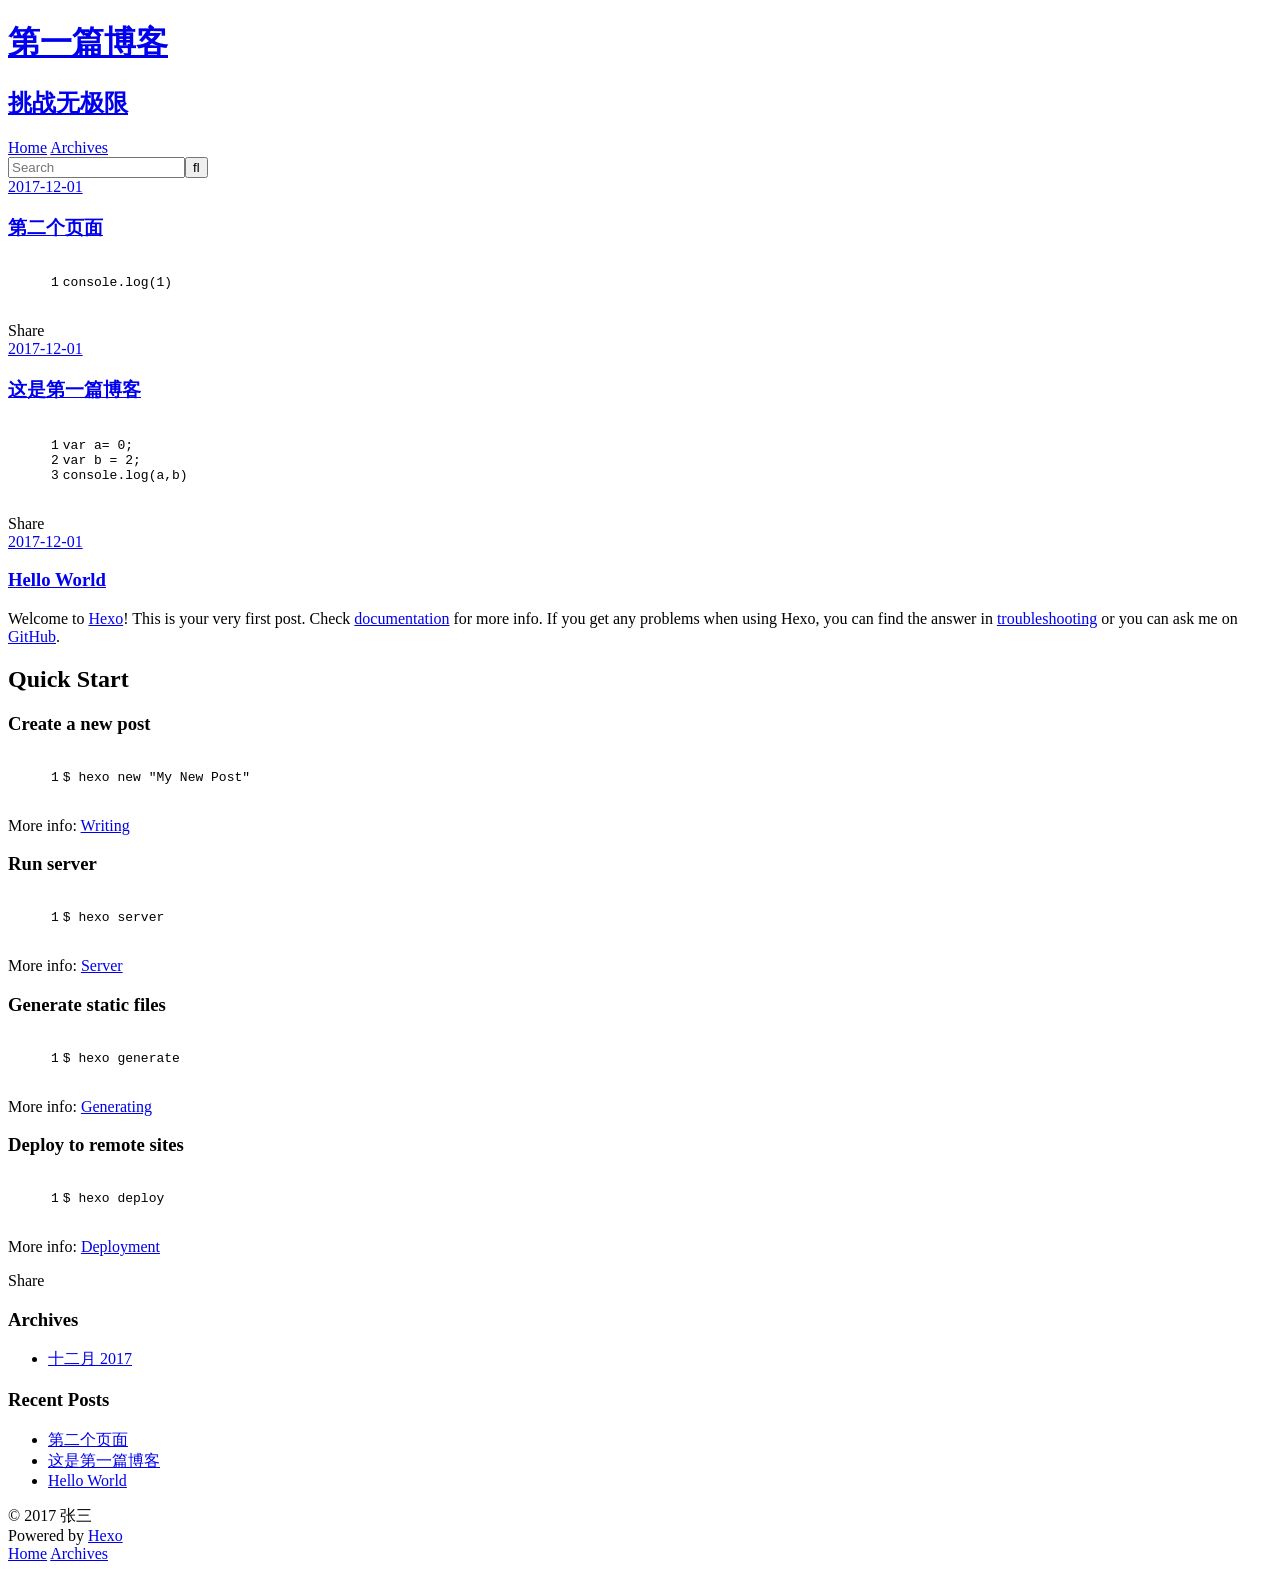
==== index.html @ 3b9b3153 "Site uodated at 2017-12-01 15:39:52" ====
<!DOCTYPE html>
<html>
<head>
  <meta charset="utf-8">
  
  <title>第一篇博客</title>
  <meta name="viewport" content="width=device-width, initial-scale=1, maximum-scale=1">
  <meta property="og:type" content="website">
<meta property="og:title" content="第一篇博客">
<meta property="og:url" content="http://chuzyi.github.io/index.html">
<meta property="og:site_name" content="第一篇博客">
<meta property="og:locale" content="zh-cn">
<meta name="twitter:card" content="summary">
<meta name="twitter:title" content="第一篇博客">
  
    <link rel="alternate" href="/atom.xml" title="第一篇博客" type="application/atom+xml">
  
  
    <link rel="icon" href="/favicon.png">
  
  
    <link href="//fonts.googleapis.com/css?family=Source+Code+Pro" rel="stylesheet" type="text/css">
  
  <link rel="stylesheet" href="/css/style.css">
  

</head>

<body>
  <div id="container">
    <div id="wrap">
      <header id="header">
  <div id="banner"></div>
  <div id="header-outer" class="outer">
    <div id="header-title" class="inner">
      <h1 id="logo-wrap">
        <a href="/" id="logo">第一篇博客</a>
      </h1>
      
        <h2 id="subtitle-wrap">
          <a href="/" id="subtitle">挑战无极限</a>
        </h2>
      
    </div>
    <div id="header-inner" class="inner">
      <nav id="main-nav">
        <a id="main-nav-toggle" class="nav-icon"></a>
        
          <a class="main-nav-link" href="/">Home</a>
        
          <a class="main-nav-link" href="/archives">Archives</a>
        
      </nav>
      <nav id="sub-nav">
        
          <a id="nav-rss-link" class="nav-icon" href="/atom.xml" title="RSS Feed"></a>
        
        <a id="nav-search-btn" class="nav-icon" title="Search"></a>
      </nav>
      <div id="search-form-wrap">
        <form action="//google.com/search" method="get" accept-charset="UTF-8" class="search-form"><input type="search" name="q" class="search-form-input" placeholder="Search"><button type="submit" class="search-form-submit">&#xF002;</button><input type="hidden" name="sitesearch" value="http://chuzyi.github.io"></form>
      </div>
    </div>
  </div>
</header>
      <div class="outer">
        <section id="main">
  
    <article id="post-czy" class="article article-type-post" itemscope itemprop="blogPost">
  <div class="article-meta">
    <a href="/2017/12/01/czy/" class="article-date">
  <time datetime="2017-12-01T07:37:45.000Z" itemprop="datePublished">2017-12-01</time>
</a>
    
  </div>
  <div class="article-inner">
    
    
      <header class="article-header">
        
  
    <h1 itemprop="name">
      <a class="article-title" href="/2017/12/01/czy/">第二个页面</a>
    </h1>
  

      </header>
    
    <div class="article-entry" itemprop="articleBody">
      
        <figure class="highlight javascript"><table><tr><td class="gutter"><pre><span class="line">1</span><br></pre></td><td class="code"><pre><span class="line"><span class="built_in">console</span>.log(<span class="number">1</span>)</span><br></pre></td></tr></table></figure>

      
    </div>
    <footer class="article-footer">
      <a data-url="http://chuzyi.github.io/2017/12/01/czy/" data-id="cjanlmgru00000wmdmbn3xfqt" class="article-share-link">Share</a>
      
      
    </footer>
  </div>
  
</article>


  
    <article id="post-hello-hexo" class="article article-type-post" itemscope itemprop="blogPost">
  <div class="article-meta">
    <a href="/2017/12/01/hello-hexo/" class="article-date">
  <time datetime="2017-12-01T04:19:17.000Z" itemprop="datePublished">2017-12-01</time>
</a>
    
  </div>
  <div class="article-inner">
    
    
      <header class="article-header">
        
  
    <h1 itemprop="name">
      <a class="article-title" href="/2017/12/01/hello-hexo/">这是第一篇博客</a>
    </h1>
  

      </header>
    
    <div class="article-entry" itemprop="articleBody">
      
        <figure class="highlight javascript"><table><tr><td class="gutter"><pre><span class="line">1</span><br><span class="line">2</span><br><span class="line">3</span><br></pre></td><td class="code"><pre><span class="line"><span class="keyword">var</span> a= <span class="number">0</span>;</span><br><span class="line"><span class="keyword">var</span> b = <span class="number">2</span>;</span><br><span class="line"><span class="built_in">console</span>.log(a,b)</span><br></pre></td></tr></table></figure>
      
    </div>
    <footer class="article-footer">
      <a data-url="http://chuzyi.github.io/2017/12/01/hello-hexo/" data-id="cjanlmgs300010wmdwkxyx9f9" class="article-share-link">Share</a>
      
      
    </footer>
  </div>
  
</article>


  
    <article id="post-hello-world" class="article article-type-post" itemscope itemprop="blogPost">
  <div class="article-meta">
    <a href="/2017/12/01/hello-world/" class="article-date">
  <time datetime="2017-12-01T03:28:18.192Z" itemprop="datePublished">2017-12-01</time>
</a>
    
  </div>
  <div class="article-inner">
    
    
      <header class="article-header">
        
  
    <h1 itemprop="name">
      <a class="article-title" href="/2017/12/01/hello-world/">Hello World</a>
    </h1>
  

      </header>
    
    <div class="article-entry" itemprop="articleBody">
      
        <p>Welcome to <a href="https://hexo.io/" target="_blank" rel="noopener">Hexo</a>! This is your very first post. Check <a href="https://hexo.io/docs/" target="_blank" rel="noopener">documentation</a> for more info. If you get any problems when using Hexo, you can find the answer in <a href="https://hexo.io/docs/troubleshooting.html" target="_blank" rel="noopener">troubleshooting</a> or you can ask me on <a href="https://github.com/hexojs/hexo/issues" target="_blank" rel="noopener">GitHub</a>.</p>
<h2 id="Quick-Start"><a href="#Quick-Start" class="headerlink" title="Quick Start"></a>Quick Start</h2><h3 id="Create-a-new-post"><a href="#Create-a-new-post" class="headerlink" title="Create a new post"></a>Create a new post</h3><figure class="highlight bash"><table><tr><td class="gutter"><pre><span class="line">1</span><br></pre></td><td class="code"><pre><span class="line">$ hexo new <span class="string">"My New Post"</span></span><br></pre></td></tr></table></figure>
<p>More info: <a href="https://hexo.io/docs/writing.html" target="_blank" rel="noopener">Writing</a></p>
<h3 id="Run-server"><a href="#Run-server" class="headerlink" title="Run server"></a>Run server</h3><figure class="highlight bash"><table><tr><td class="gutter"><pre><span class="line">1</span><br></pre></td><td class="code"><pre><span class="line">$ hexo server</span><br></pre></td></tr></table></figure>
<p>More info: <a href="https://hexo.io/docs/server.html" target="_blank" rel="noopener">Server</a></p>
<h3 id="Generate-static-files"><a href="#Generate-static-files" class="headerlink" title="Generate static files"></a>Generate static files</h3><figure class="highlight bash"><table><tr><td class="gutter"><pre><span class="line">1</span><br></pre></td><td class="code"><pre><span class="line">$ hexo generate</span><br></pre></td></tr></table></figure>
<p>More info: <a href="https://hexo.io/docs/generating.html" target="_blank" rel="noopener">Generating</a></p>
<h3 id="Deploy-to-remote-sites"><a href="#Deploy-to-remote-sites" class="headerlink" title="Deploy to remote sites"></a>Deploy to remote sites</h3><figure class="highlight bash"><table><tr><td class="gutter"><pre><span class="line">1</span><br></pre></td><td class="code"><pre><span class="line">$ hexo deploy</span><br></pre></td></tr></table></figure>
<p>More info: <a href="https://hexo.io/docs/deployment.html" target="_blank" rel="noopener">Deployment</a></p>

      
    </div>
    <footer class="article-footer">
      <a data-url="http://chuzyi.github.io/2017/12/01/hello-world/" data-id="cjanlmgs700020wmd9mcy93rj" class="article-share-link">Share</a>
      
      
    </footer>
  </div>
  
</article>


  

</section>
        
          <aside id="sidebar">
  
    

  
    

  
    
  
    
  <div class="widget-wrap">
    <h3 class="widget-title">Archives</h3>
    <div class="widget">
      <ul class="archive-list"><li class="archive-list-item"><a class="archive-list-link" href="/archives/2017/12/">十二月 2017</a></li></ul>
    </div>
  </div>


  
    
  <div class="widget-wrap">
    <h3 class="widget-title">Recent Posts</h3>
    <div class="widget">
      <ul>
        
          <li>
            <a href="/2017/12/01/czy/">第二个页面</a>
          </li>
        
          <li>
            <a href="/2017/12/01/hello-hexo/">这是第一篇博客</a>
          </li>
        
          <li>
            <a href="/2017/12/01/hello-world/">Hello World</a>
          </li>
        
      </ul>
    </div>
  </div>

  
</aside>
        
      </div>
      <footer id="footer">
  
  <div class="outer">
    <div id="footer-info" class="inner">
      &copy; 2017 张三<br>
      Powered by <a href="http://hexo.io/" target="_blank">Hexo</a>
    </div>
  </div>
</footer>
    </div>
    <nav id="mobile-nav">
  
    <a href="/" class="mobile-nav-link">Home</a>
  
    <a href="/archives" class="mobile-nav-link">Archives</a>
  
</nav>
    

<script src="//ajax.googleapis.com/ajax/libs/jquery/2.0.3/jquery.min.js"></script>


  <link rel="stylesheet" href="/fancybox/jquery.fancybox.css">
  <script src="/fancybox/jquery.fancybox.pack.js"></script>


<script src="/js/script.js"></script>

  </div>
</body>
</html>
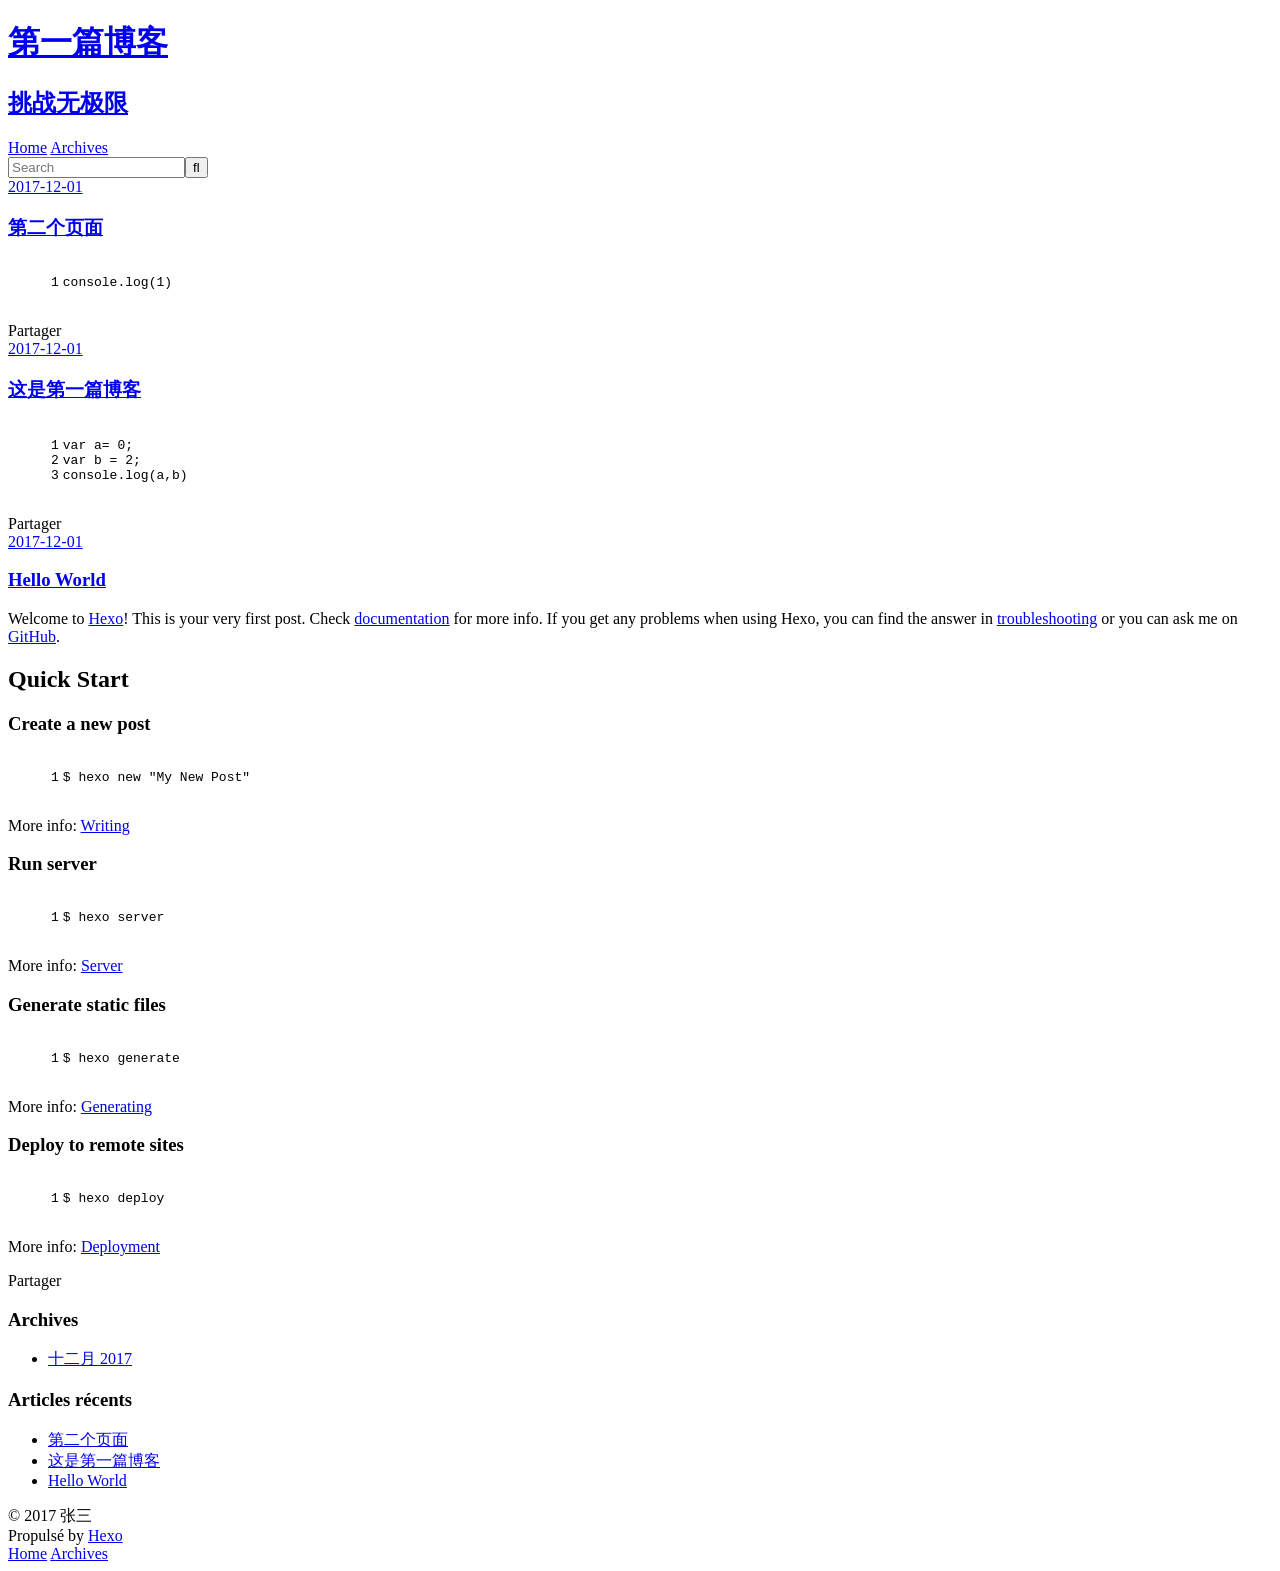
==== commit d0ecb466: "Site uodated at 2017-12-01 15:42:47" ====
--- a/index.html
+++ b/index.html
@@ -53,9 +53,9 @@
       </nav>
       <nav id="sub-nav">
         
-          <a id="nav-rss-link" class="nav-icon" href="/atom.xml" title="RSS Feed"></a>
-        
-        <a id="nav-search-btn" class="nav-icon" title="Search"></a>
+          <a id="nav-rss-link" class="nav-icon" href="/atom.xml" title="Flux RSS"></a>
+        
+        <a id="nav-search-btn" class="nav-icon" title="Rechercher"></a>
       </nav>
       <div id="search-form-wrap">
         <form action="//google.com/search" method="get" accept-charset="UTF-8" class="search-form"><input type="search" name="q" class="search-form-input" placeholder="Search"><button type="submit" class="search-form-submit">&#xF002;</button><input type="hidden" name="sitesearch" value="http://chuzyi.github.io"></form>
@@ -93,7 +93,7 @@
       
     </div>
     <footer class="article-footer">
-      <a data-url="http://chuzyi.github.io/2017/12/01/czy/" data-id="cjanlmgru00000wmdmbn3xfqt" class="article-share-link">Share</a>
+      <a data-url="http://chuzyi.github.io/2017/12/01/czy/" data-id="cjanlmgru00000wmdmbn3xfqt" class="article-share-link">Partager</a>
       
       
     </footer>
@@ -129,7 +129,7 @@
       
     </div>
     <footer class="article-footer">
-      <a data-url="http://chuzyi.github.io/2017/12/01/hello-hexo/" data-id="cjanlmgs300010wmdwkxyx9f9" class="article-share-link">Share</a>
+      <a data-url="http://chuzyi.github.io/2017/12/01/hello-hexo/" data-id="cjanlmgs300010wmdwkxyx9f9" class="article-share-link">Partager</a>
       
       
     </footer>
@@ -174,7 +174,7 @@
       
     </div>
     <footer class="article-footer">
-      <a data-url="http://chuzyi.github.io/2017/12/01/hello-world/" data-id="cjanlmgs700020wmd9mcy93rj" class="article-share-link">Share</a>
+      <a data-url="http://chuzyi.github.io/2017/12/01/hello-world/" data-id="cjanlmgs700020wmd9mcy93rj" class="article-share-link">Partager</a>
       
       
     </footer>
@@ -209,7 +209,7 @@
   
     
   <div class="widget-wrap">
-    <h3 class="widget-title">Recent Posts</h3>
+    <h3 class="widget-title">Articles récents</h3>
     <div class="widget">
       <ul>
         
@@ -238,7 +238,7 @@
   <div class="outer">
     <div id="footer-info" class="inner">
       &copy; 2017 张三<br>
-      Powered by <a href="http://hexo.io/" target="_blank">Hexo</a>
+      Propulsé by <a href="http://hexo.io/" target="_blank">Hexo</a>
     </div>
   </div>
 </footer>
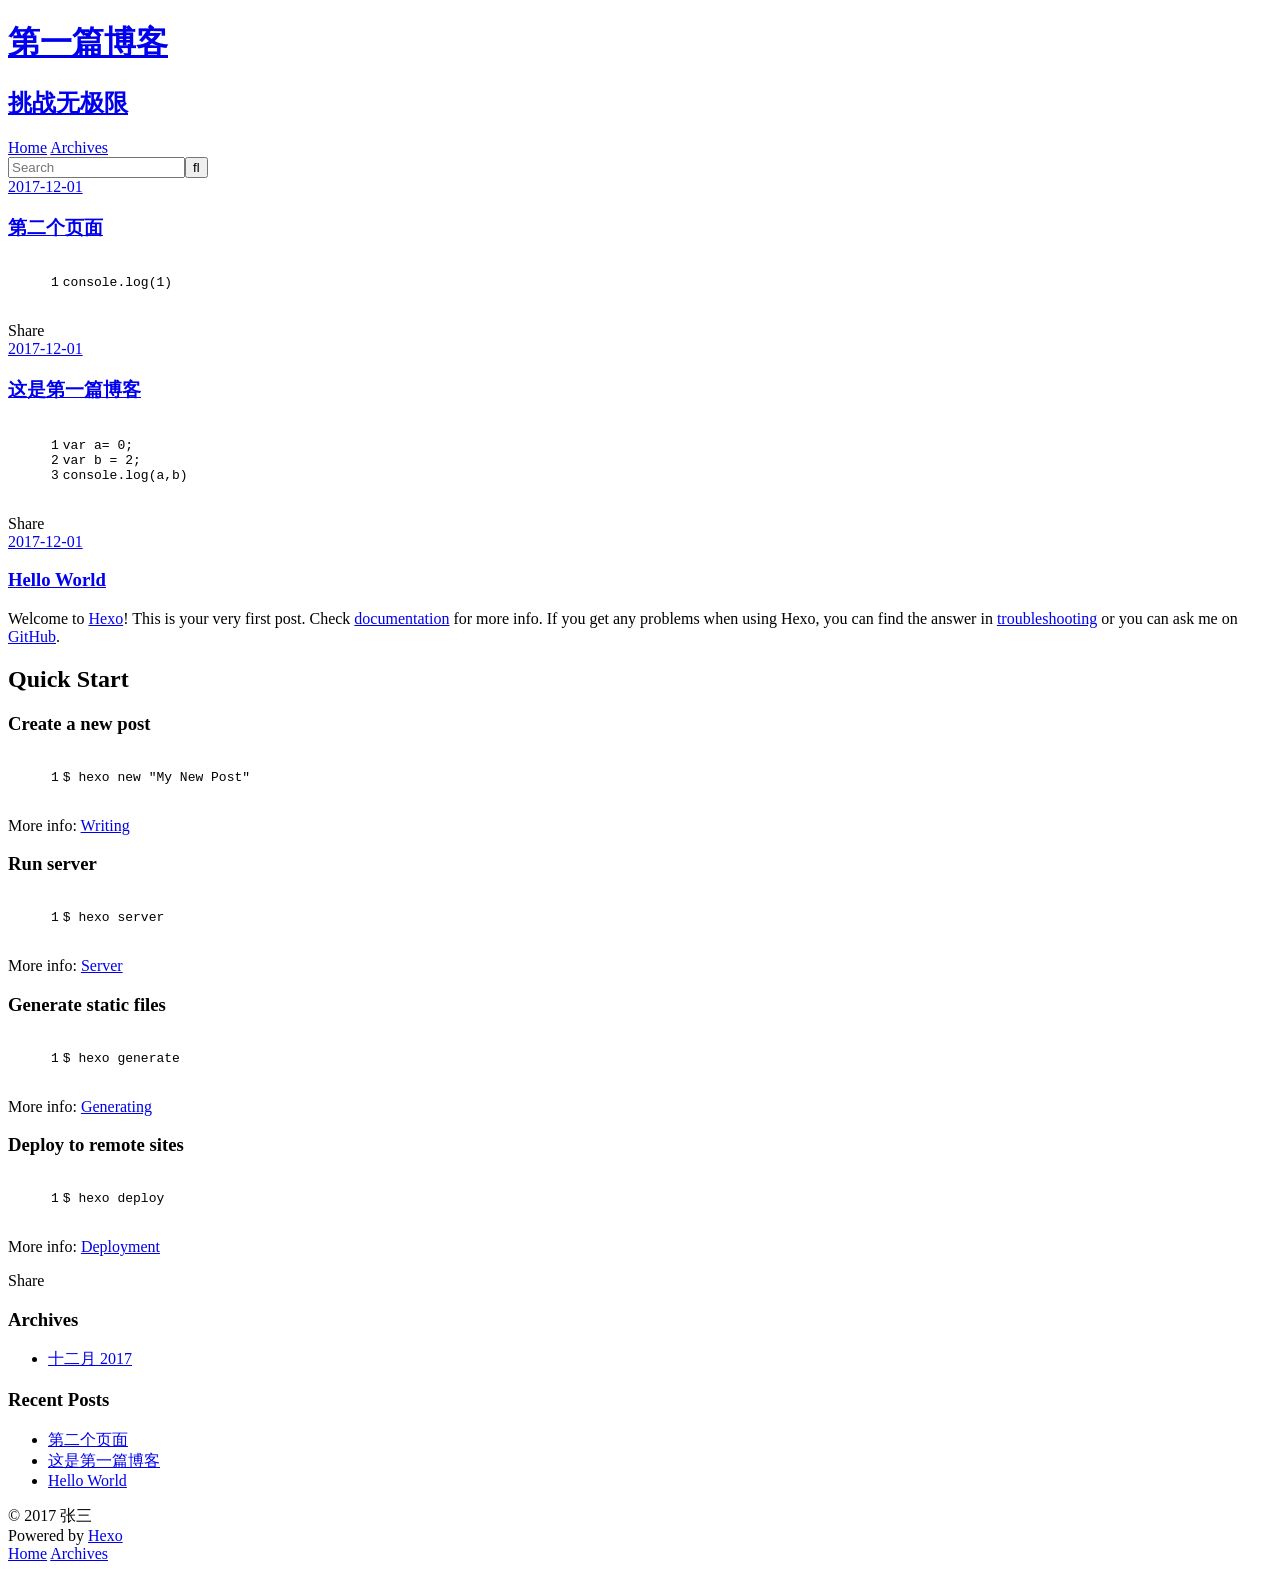
==== commit 0af397ef: "Site uodated at 2017-12-01 15:48:28" ====
--- a/index.html
+++ b/index.html
@@ -53,9 +53,9 @@
       </nav>
       <nav id="sub-nav">
         
-          <a id="nav-rss-link" class="nav-icon" href="/atom.xml" title="Flux RSS"></a>
-        
-        <a id="nav-search-btn" class="nav-icon" title="Rechercher"></a>
+          <a id="nav-rss-link" class="nav-icon" href="/atom.xml" title="RSS Feed"></a>
+        
+        <a id="nav-search-btn" class="nav-icon" title="Search"></a>
       </nav>
       <div id="search-form-wrap">
         <form action="//google.com/search" method="get" accept-charset="UTF-8" class="search-form"><input type="search" name="q" class="search-form-input" placeholder="Search"><button type="submit" class="search-form-submit">&#xF002;</button><input type="hidden" name="sitesearch" value="http://chuzyi.github.io"></form>
@@ -93,7 +93,7 @@
       
     </div>
     <footer class="article-footer">
-      <a data-url="http://chuzyi.github.io/2017/12/01/czy/" data-id="cjanlmgru00000wmdmbn3xfqt" class="article-share-link">Partager</a>
+      <a data-url="http://chuzyi.github.io/2017/12/01/czy/" data-id="cjanlxjm900028wmdn9wuo9za" class="article-share-link">Share</a>
       
       
     </footer>
@@ -129,7 +129,7 @@
       
     </div>
     <footer class="article-footer">
-      <a data-url="http://chuzyi.github.io/2017/12/01/hello-hexo/" data-id="cjanlmgs300010wmdwkxyx9f9" class="article-share-link">Partager</a>
+      <a data-url="http://chuzyi.github.io/2017/12/01/hello-hexo/" data-id="cjanlxjm400018wmds5i1jkzv" class="article-share-link">Share</a>
       
       
     </footer>
@@ -174,7 +174,7 @@
       
     </div>
     <footer class="article-footer">
-      <a data-url="http://chuzyi.github.io/2017/12/01/hello-world/" data-id="cjanlmgs700020wmd9mcy93rj" class="article-share-link">Partager</a>
+      <a data-url="http://chuzyi.github.io/2017/12/01/hello-world/" data-id="cjanlxjlx00008wmdeh7d9oga" class="article-share-link">Share</a>
       
       
     </footer>
@@ -209,7 +209,7 @@
   
     
   <div class="widget-wrap">
-    <h3 class="widget-title">Articles récents</h3>
+    <h3 class="widget-title">Recent Posts</h3>
     <div class="widget">
       <ul>
         
@@ -238,7 +238,7 @@
   <div class="outer">
     <div id="footer-info" class="inner">
       &copy; 2017 张三<br>
-      Propulsé by <a href="http://hexo.io/" target="_blank">Hexo</a>
+      Powered by <a href="http://hexo.io/" target="_blank">Hexo</a>
     </div>
   </div>
 </footer>
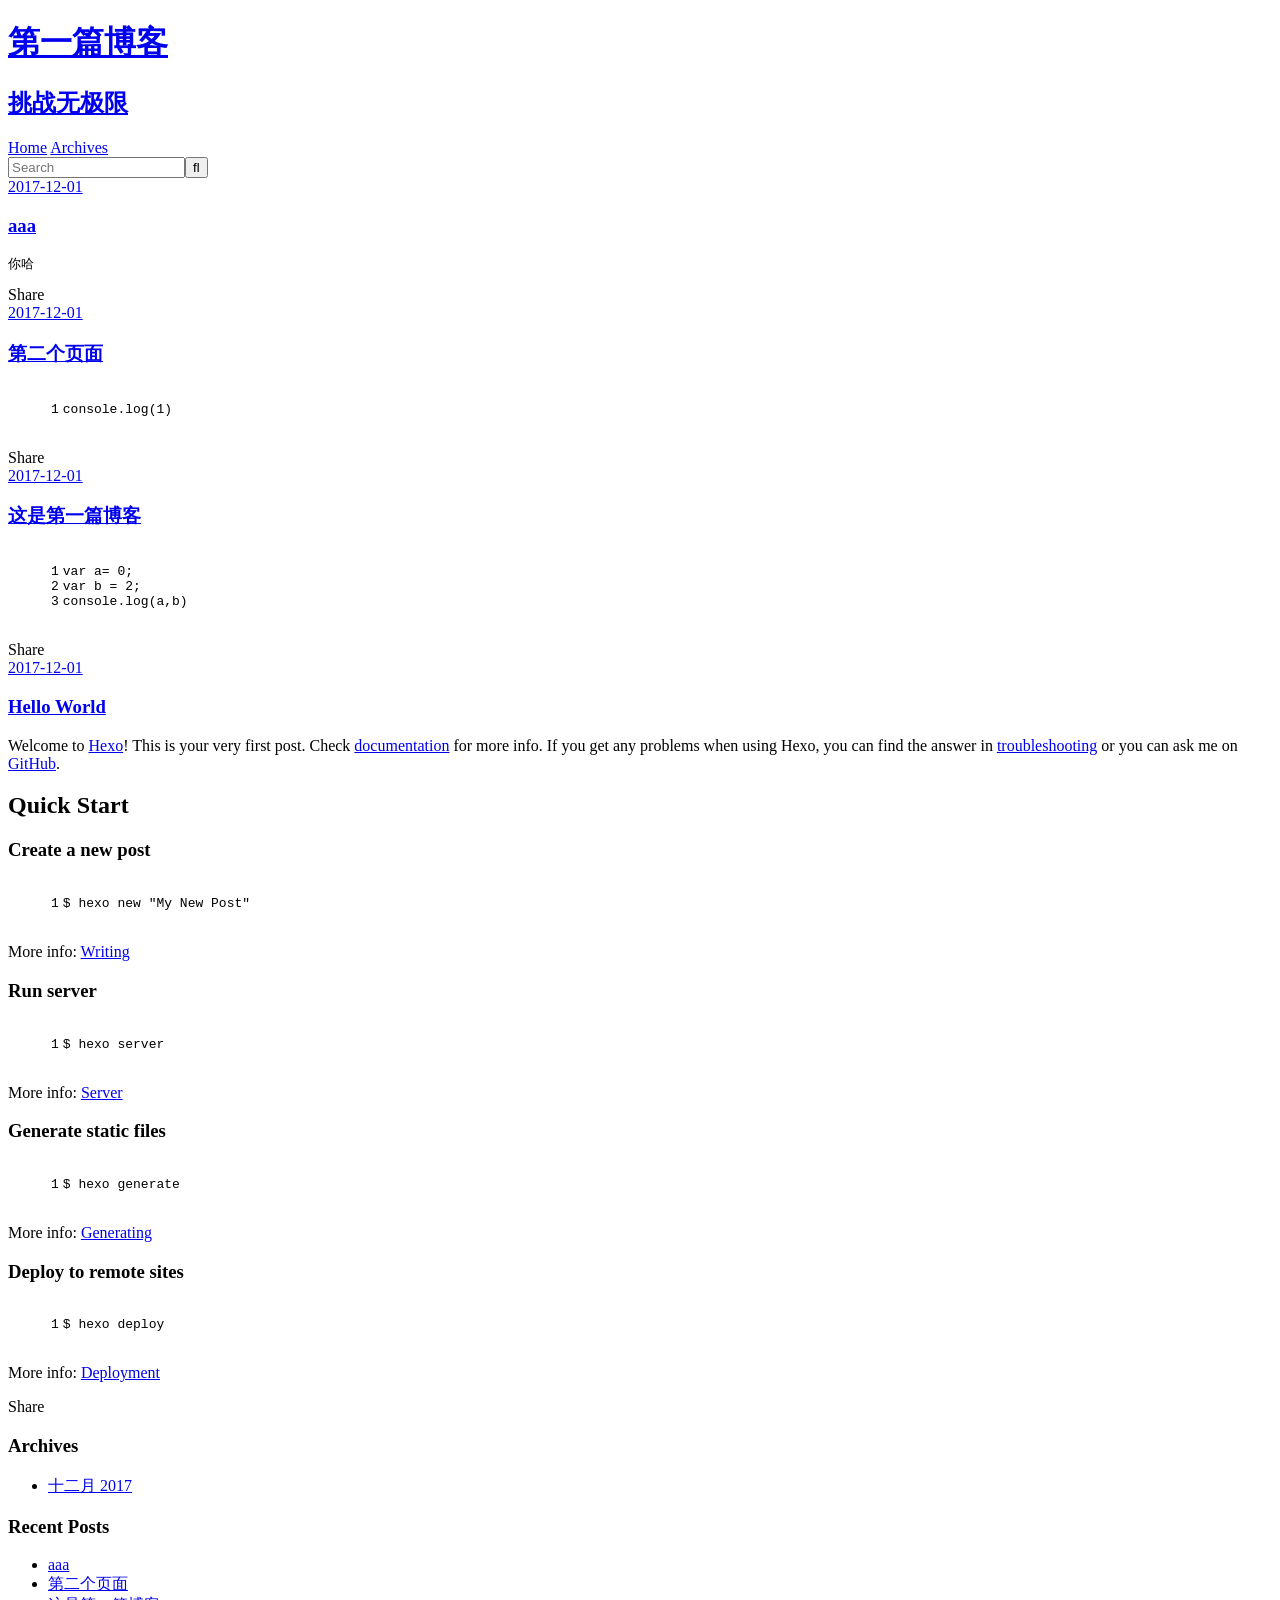
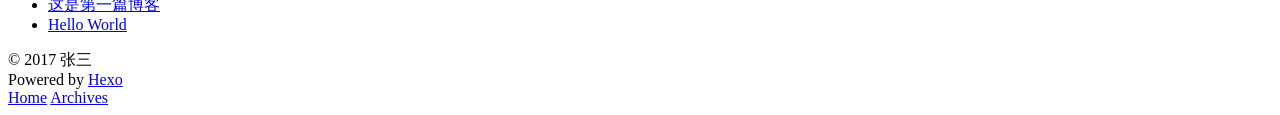
==== commit 818270c9: "Site uodated at 2017-12-01 15:51:48" ====
--- a/index.html
+++ b/index.html
@@ -66,6 +66,44 @@
       <div class="outer">
         <section id="main">
   
+    <article id="post-aaa" class="article article-type-post" itemscope itemprop="blogPost">
+  <div class="article-meta">
+    <a href="/2017/12/01/aaa/" class="article-date">
+  <time datetime="2017-12-01T07:49:27.025Z" itemprop="datePublished">2017-12-01</time>
+</a>
+    
+  </div>
+  <div class="article-inner">
+    
+    
+      <header class="article-header">
+        
+  
+    <h1 itemprop="name">
+      <a class="article-title" href="/2017/12/01/aaa/">aaa</a>
+    </h1>
+  
+
+      </header>
+    
+    <div class="article-entry" itemprop="articleBody">
+      
+        <pre><code class="taxt">你哈
+</code></pre>
+
+      
+    </div>
+    <footer class="article-footer">
+      <a data-url="http://chuzyi.github.io/2017/12/01/aaa/" data-id="cjanm1p9u0003zwmd3tl1x46z" class="article-share-link">Share</a>
+      
+      
+    </footer>
+  </div>
+  
+</article>
+
+
+  
     <article id="post-czy" class="article article-type-post" itemscope itemprop="blogPost">
   <div class="article-meta">
     <a href="/2017/12/01/czy/" class="article-date">
@@ -93,7 +131,7 @@
       
     </div>
     <footer class="article-footer">
-      <a data-url="http://chuzyi.github.io/2017/12/01/czy/" data-id="cjanlxjm900028wmdn9wuo9za" class="article-share-link">Share</a>
+      <a data-url="http://chuzyi.github.io/2017/12/01/czy/" data-id="cjanm1p9e0000zwmdq67cg92i" class="article-share-link">Share</a>
       
       
     </footer>
@@ -129,7 +167,7 @@
       
     </div>
     <footer class="article-footer">
-      <a data-url="http://chuzyi.github.io/2017/12/01/hello-hexo/" data-id="cjanlxjm400018wmds5i1jkzv" class="article-share-link">Share</a>
+      <a data-url="http://chuzyi.github.io/2017/12/01/hello-hexo/" data-id="cjanm1p9m0001zwmdj5ttfqmc" class="article-share-link">Share</a>
       
       
     </footer>
@@ -174,7 +212,7 @@
       
     </div>
     <footer class="article-footer">
-      <a data-url="http://chuzyi.github.io/2017/12/01/hello-world/" data-id="cjanlxjlx00008wmdeh7d9oga" class="article-share-link">Share</a>
+      <a data-url="http://chuzyi.github.io/2017/12/01/hello-world/" data-id="cjanm1p9s0002zwmd6nmo13d8" class="article-share-link">Share</a>
       
       
     </footer>
@@ -214,6 +252,10 @@
       <ul>
         
           <li>
+            <a href="/2017/12/01/aaa/">aaa</a>
+          </li>
+        
+          <li>
             <a href="/2017/12/01/czy/">第二个页面</a>
           </li>
         
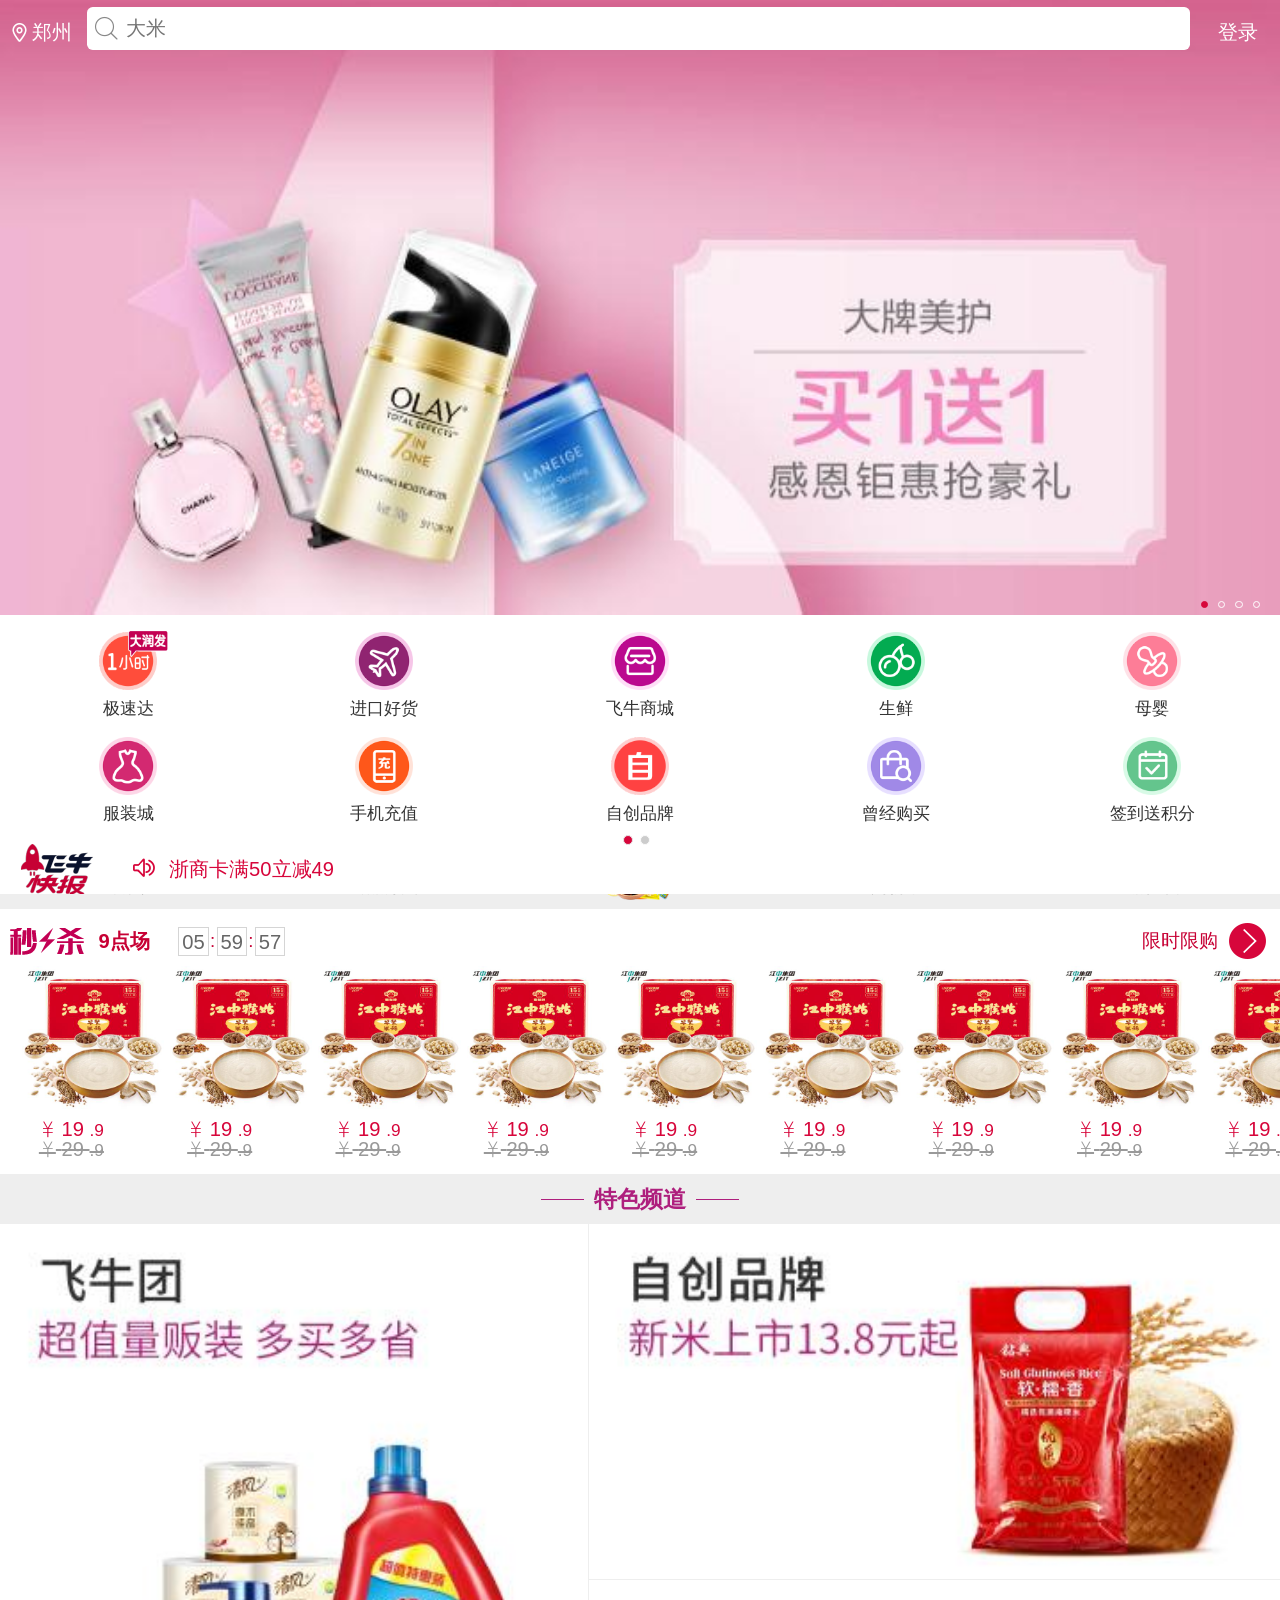
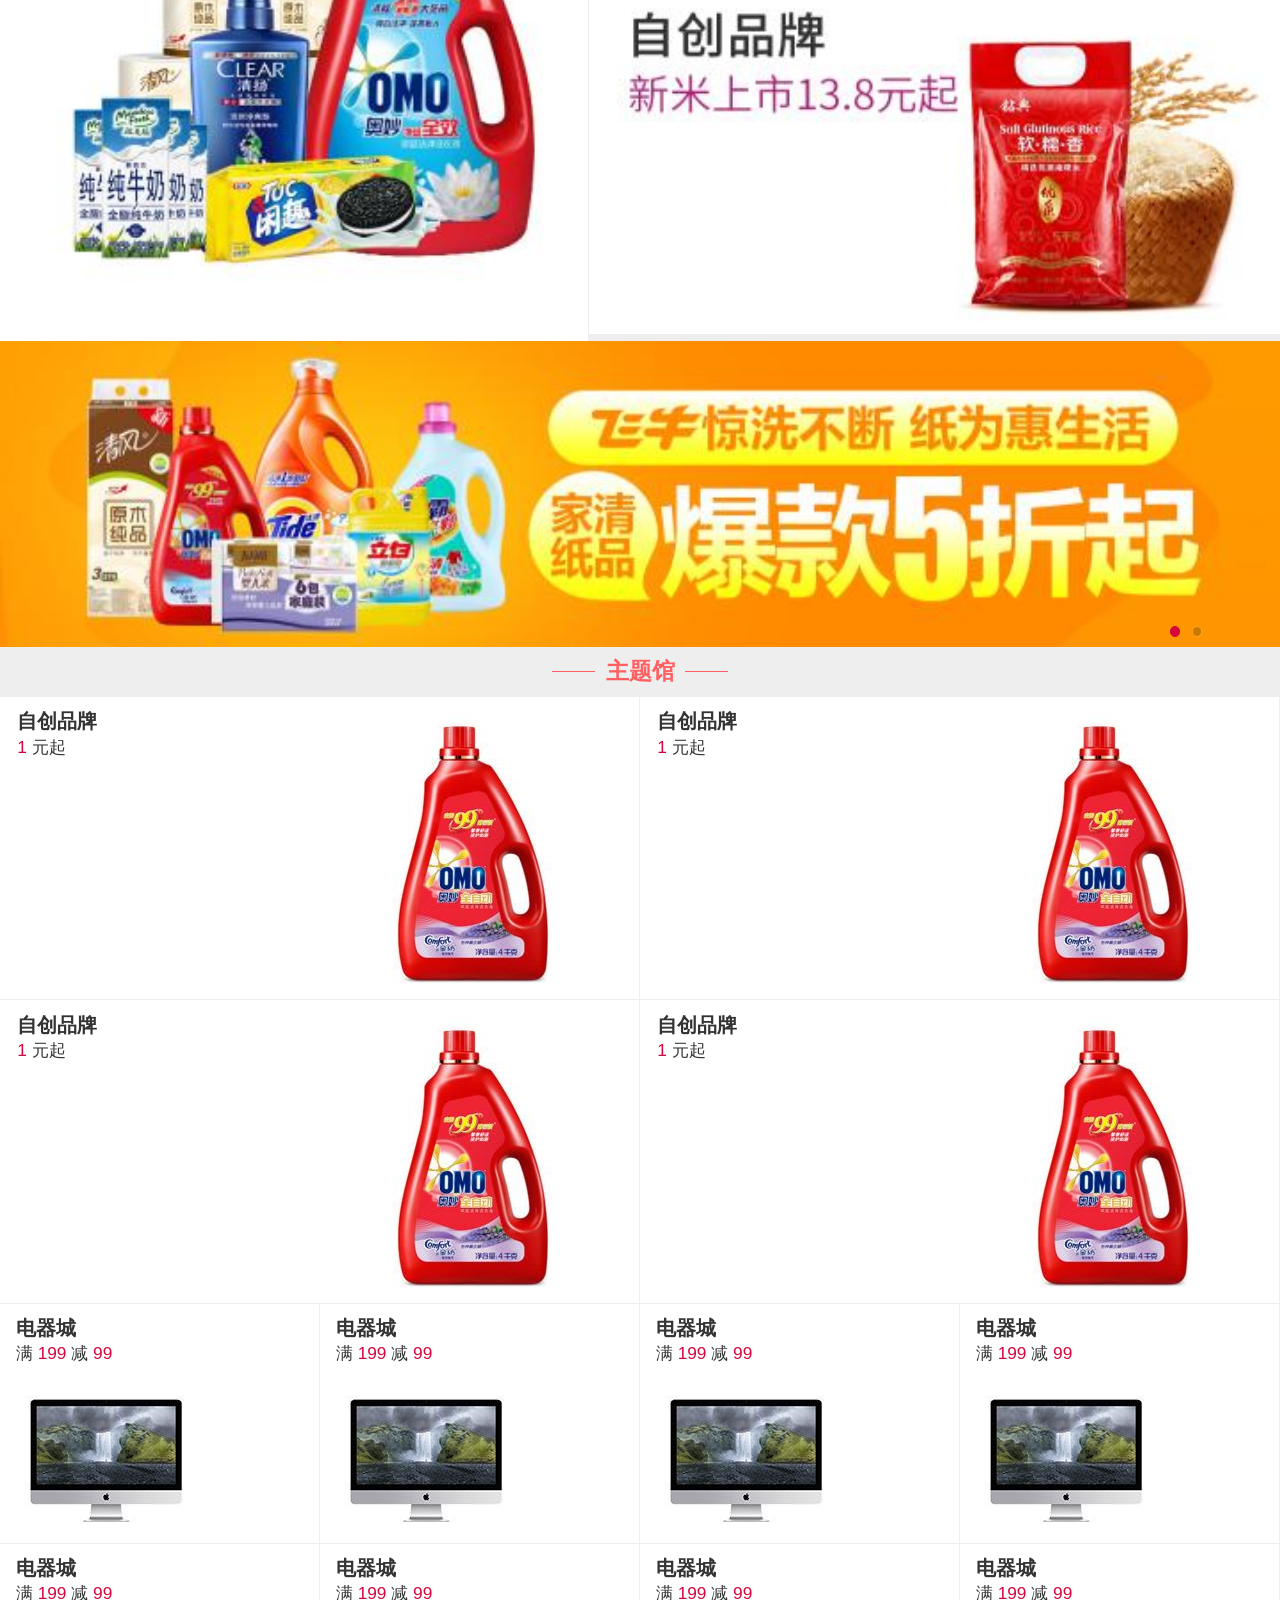
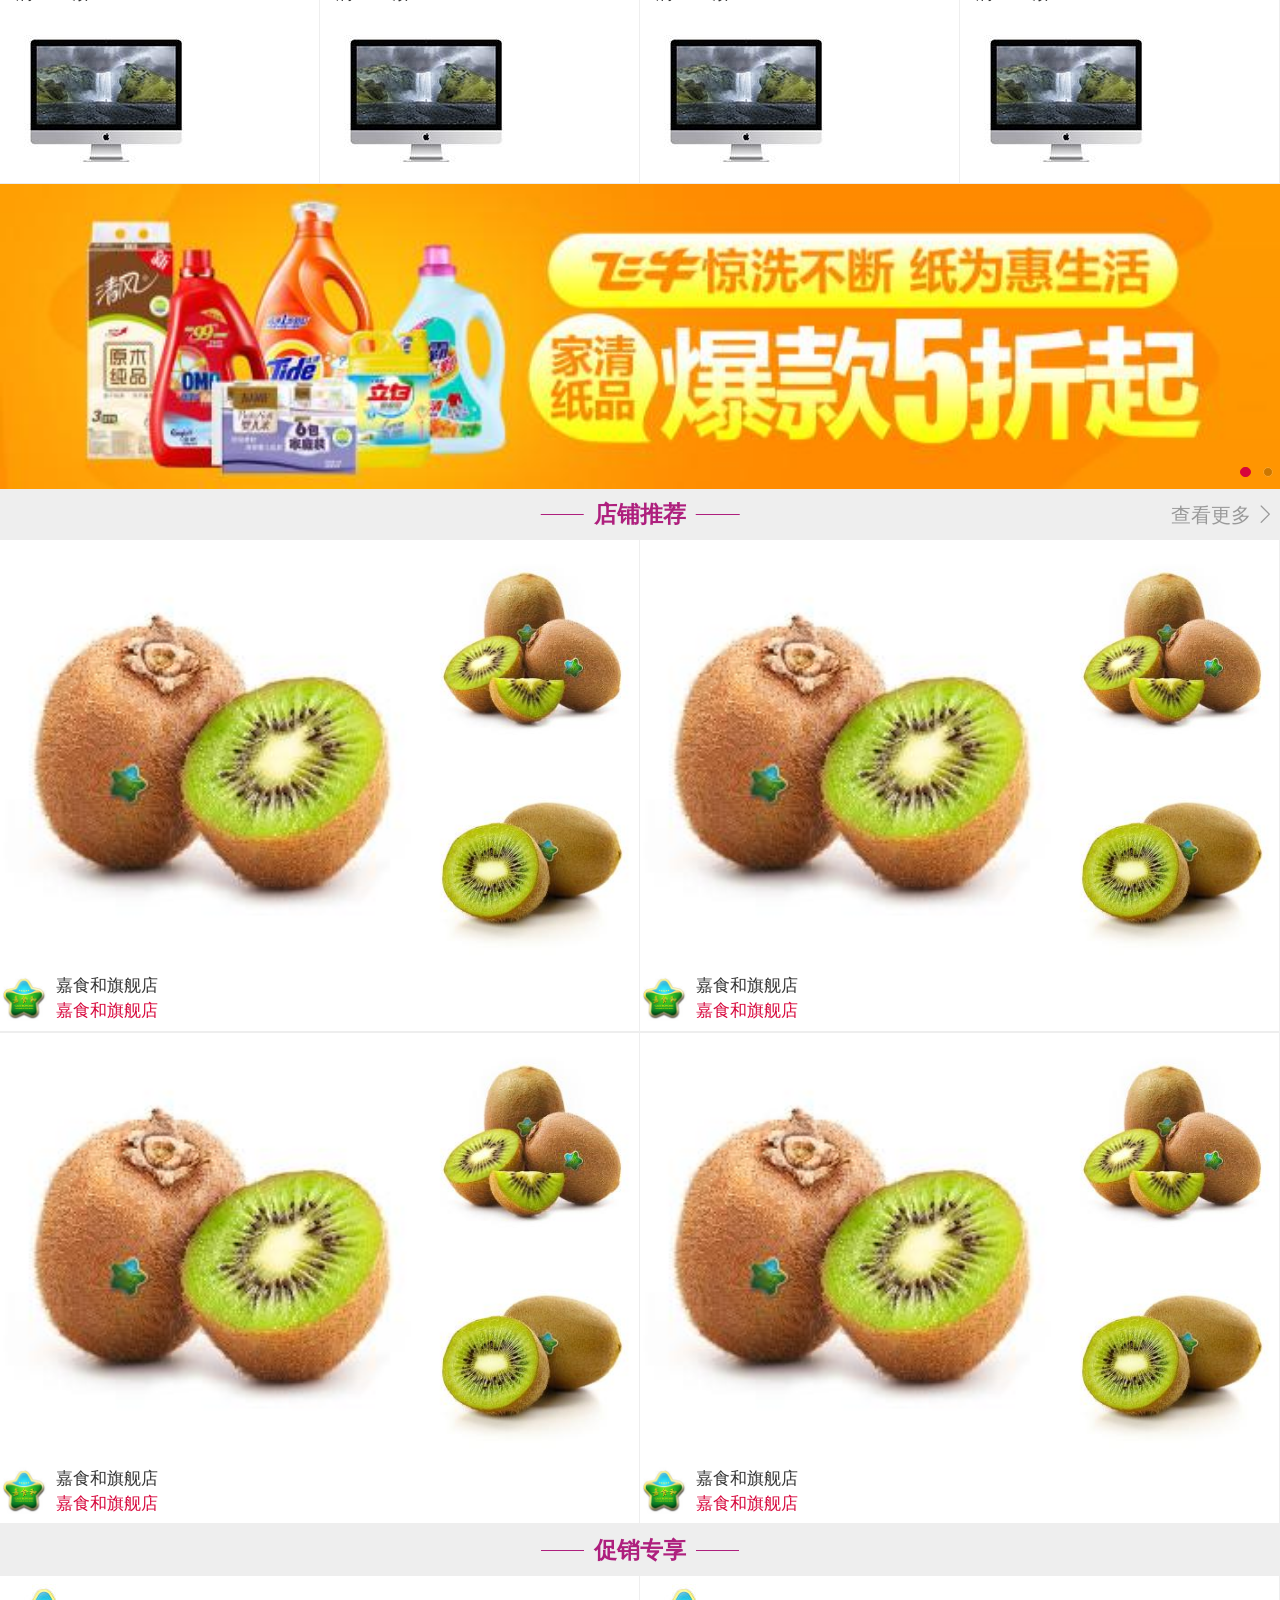
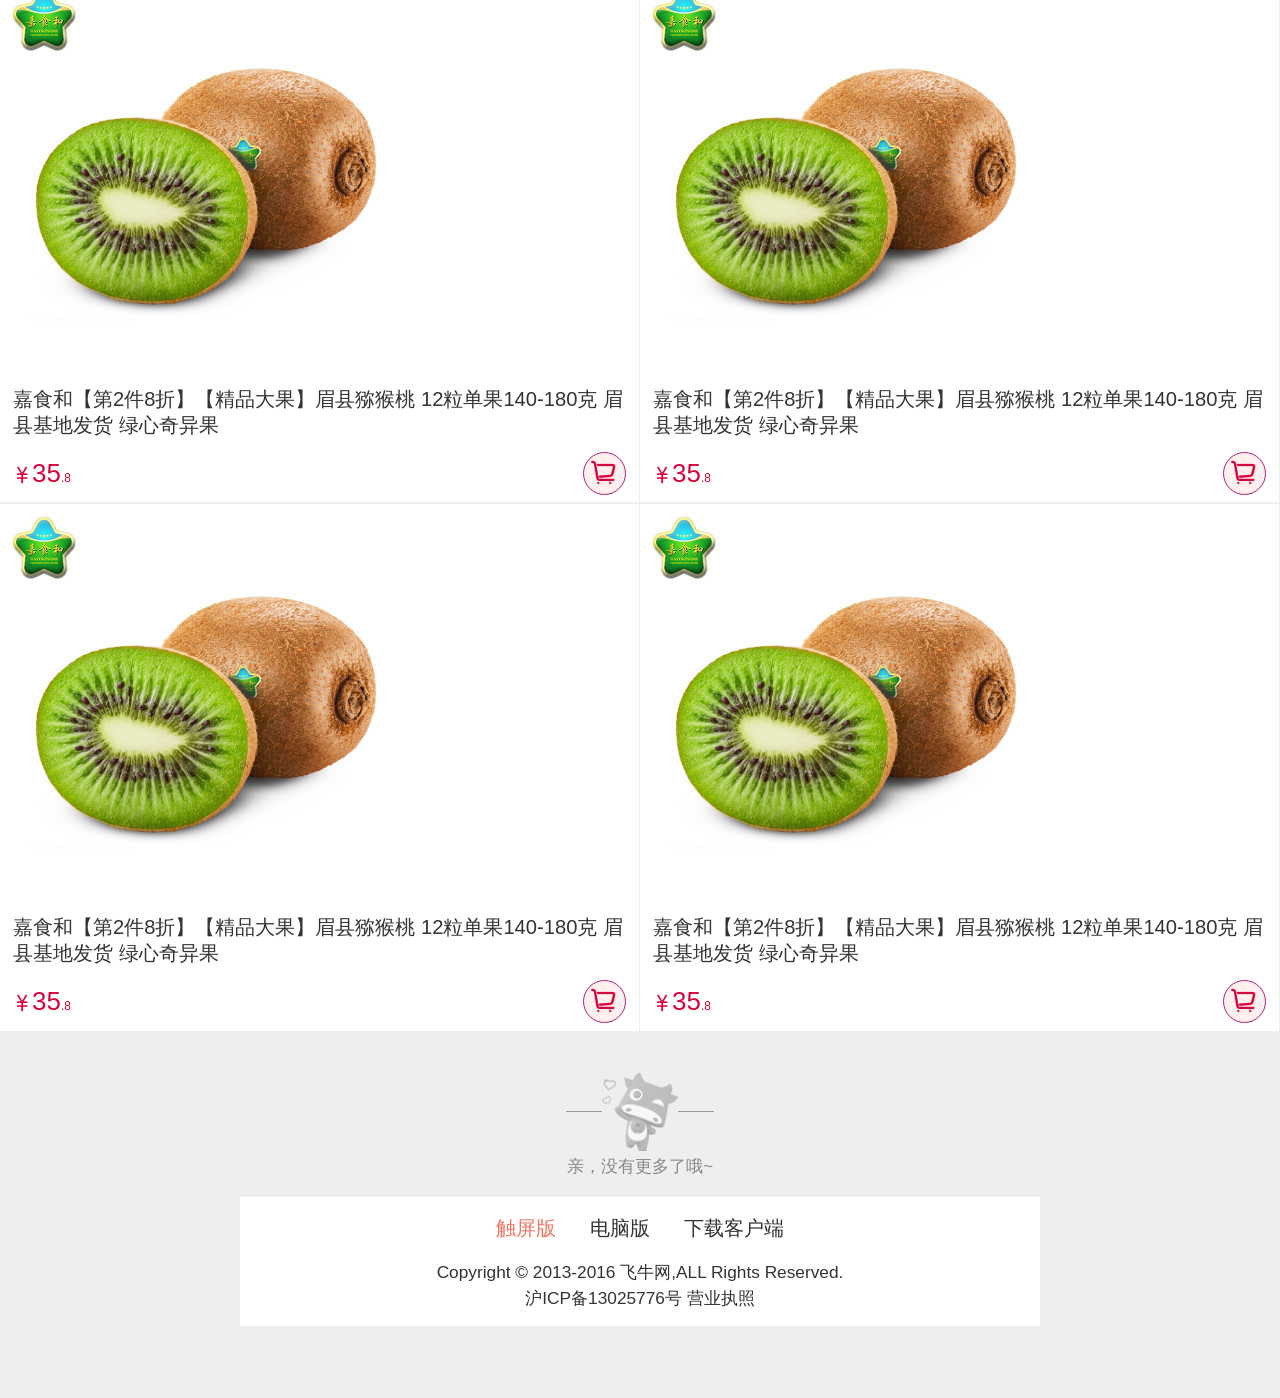
==== commit 138d10c8: "12" ====
--- a/index.html
+++ b/index.html
@@ -1,308 +1 @@
-<!DOCTYPE html>
-<html>
-<head>
-  <meta charset="utf-8">
-  
-  <title>第一篇博客</title>
-  <meta name="viewport" content="width=device-width, initial-scale=1, maximum-scale=1">
-  <meta property="og:type" content="website">
-<meta property="og:title" content="第一篇博客">
-<meta property="og:url" content="http://chuzyi.github.io/index.html">
-<meta property="og:site_name" content="第一篇博客">
-<meta property="og:locale" content="zh-cn">
-<meta name="twitter:card" content="summary">
-<meta name="twitter:title" content="第一篇博客">
-  
-    <link rel="alternate" href="/atom.xml" title="第一篇博客" type="application/atom+xml">
-  
-  
-    <link rel="icon" href="/favicon.png">
-  
-  
-    <link href="//fonts.googleapis.com/css?family=Source+Code+Pro" rel="stylesheet" type="text/css">
-  
-  <link rel="stylesheet" href="/css/style.css">
-  
-
-</head>
-
-<body>
-  <div id="container">
-    <div id="wrap">
-      <header id="header">
-  <div id="banner"></div>
-  <div id="header-outer" class="outer">
-    <div id="header-title" class="inner">
-      <h1 id="logo-wrap">
-        <a href="/" id="logo">第一篇博客</a>
-      </h1>
-      
-        <h2 id="subtitle-wrap">
-          <a href="/" id="subtitle">挑战无极限</a>
-        </h2>
-      
-    </div>
-    <div id="header-inner" class="inner">
-      <nav id="main-nav">
-        <a id="main-nav-toggle" class="nav-icon"></a>
-        
-          <a class="main-nav-link" href="/">Home</a>
-        
-          <a class="main-nav-link" href="/archives">Archives</a>
-        
-      </nav>
-      <nav id="sub-nav">
-        
-          <a id="nav-rss-link" class="nav-icon" href="/atom.xml" title="RSS Feed"></a>
-        
-        <a id="nav-search-btn" class="nav-icon" title="Search"></a>
-      </nav>
-      <div id="search-form-wrap">
-        <form action="//google.com/search" method="get" accept-charset="UTF-8" class="search-form"><input type="search" name="q" class="search-form-input" placeholder="Search"><button type="submit" class="search-form-submit">&#xF002;</button><input type="hidden" name="sitesearch" value="http://chuzyi.github.io"></form>
-      </div>
-    </div>
-  </div>
-</header>
-      <div class="outer">
-        <section id="main">
-  
-    <article id="post-aaa" class="article article-type-post" itemscope itemprop="blogPost">
-  <div class="article-meta">
-    <a href="/2017/12/01/aaa/" class="article-date">
-  <time datetime="2017-12-01T07:49:27.025Z" itemprop="datePublished">2017-12-01</time>
-</a>
-    
-  </div>
-  <div class="article-inner">
-    
-    
-      <header class="article-header">
-        
-  
-    <h1 itemprop="name">
-      <a class="article-title" href="/2017/12/01/aaa/">aaa</a>
-    </h1>
-  
-
-      </header>
-    
-    <div class="article-entry" itemprop="articleBody">
-      
-        <pre><code class="taxt">你哈
-</code></pre>
-
-      
-    </div>
-    <footer class="article-footer">
-      <a data-url="http://chuzyi.github.io/2017/12/01/aaa/" data-id="cjanm1p9u0003zwmd3tl1x46z" class="article-share-link">Share</a>
-      
-      
-    </footer>
-  </div>
-  
-</article>
-
-
-  
-    <article id="post-czy" class="article article-type-post" itemscope itemprop="blogPost">
-  <div class="article-meta">
-    <a href="/2017/12/01/czy/" class="article-date">
-  <time datetime="2017-12-01T07:37:45.000Z" itemprop="datePublished">2017-12-01</time>
-</a>
-    
-  </div>
-  <div class="article-inner">
-    
-    
-      <header class="article-header">
-        
-  
-    <h1 itemprop="name">
-      <a class="article-title" href="/2017/12/01/czy/">第二个页面</a>
-    </h1>
-  
-
-      </header>
-    
-    <div class="article-entry" itemprop="articleBody">
-      
-        <figure class="highlight javascript"><table><tr><td class="gutter"><pre><span class="line">1</span><br></pre></td><td class="code"><pre><span class="line"><span class="built_in">console</span>.log(<span class="number">1</span>)</span><br></pre></td></tr></table></figure>
-
-      
-    </div>
-    <footer class="article-footer">
-      <a data-url="http://chuzyi.github.io/2017/12/01/czy/" data-id="cjanm1p9e0000zwmdq67cg92i" class="article-share-link">Share</a>
-      
-      
-    </footer>
-  </div>
-  
-</article>
-
-
-  
-    <article id="post-hello-hexo" class="article article-type-post" itemscope itemprop="blogPost">
-  <div class="article-meta">
-    <a href="/2017/12/01/hello-hexo/" class="article-date">
-  <time datetime="2017-12-01T04:19:17.000Z" itemprop="datePublished">2017-12-01</time>
-</a>
-    
-  </div>
-  <div class="article-inner">
-    
-    
-      <header class="article-header">
-        
-  
-    <h1 itemprop="name">
-      <a class="article-title" href="/2017/12/01/hello-hexo/">这是第一篇博客</a>
-    </h1>
-  
-
-      </header>
-    
-    <div class="article-entry" itemprop="articleBody">
-      
-        <figure class="highlight javascript"><table><tr><td class="gutter"><pre><span class="line">1</span><br><span class="line">2</span><br><span class="line">3</span><br></pre></td><td class="code"><pre><span class="line"><span class="keyword">var</span> a= <span class="number">0</span>;</span><br><span class="line"><span class="keyword">var</span> b = <span class="number">2</span>;</span><br><span class="line"><span class="built_in">console</span>.log(a,b)</span><br></pre></td></tr></table></figure>
-      
-    </div>
-    <footer class="article-footer">
-      <a data-url="http://chuzyi.github.io/2017/12/01/hello-hexo/" data-id="cjanm1p9m0001zwmdj5ttfqmc" class="article-share-link">Share</a>
-      
-      
-    </footer>
-  </div>
-  
-</article>
-
-
-  
-    <article id="post-hello-world" class="article article-type-post" itemscope itemprop="blogPost">
-  <div class="article-meta">
-    <a href="/2017/12/01/hello-world/" class="article-date">
-  <time datetime="2017-12-01T03:28:18.192Z" itemprop="datePublished">2017-12-01</time>
-</a>
-    
-  </div>
-  <div class="article-inner">
-    
-    
-      <header class="article-header">
-        
-  
-    <h1 itemprop="name">
-      <a class="article-title" href="/2017/12/01/hello-world/">Hello World</a>
-    </h1>
-  
-
-      </header>
-    
-    <div class="article-entry" itemprop="articleBody">
-      
-        <p>Welcome to <a href="https://hexo.io/" target="_blank" rel="noopener">Hexo</a>! This is your very first post. Check <a href="https://hexo.io/docs/" target="_blank" rel="noopener">documentation</a> for more info. If you get any problems when using Hexo, you can find the answer in <a href="https://hexo.io/docs/troubleshooting.html" target="_blank" rel="noopener">troubleshooting</a> or you can ask me on <a href="https://github.com/hexojs/hexo/issues" target="_blank" rel="noopener">GitHub</a>.</p>
-<h2 id="Quick-Start"><a href="#Quick-Start" class="headerlink" title="Quick Start"></a>Quick Start</h2><h3 id="Create-a-new-post"><a href="#Create-a-new-post" class="headerlink" title="Create a new post"></a>Create a new post</h3><figure class="highlight bash"><table><tr><td class="gutter"><pre><span class="line">1</span><br></pre></td><td class="code"><pre><span class="line">$ hexo new <span class="string">"My New Post"</span></span><br></pre></td></tr></table></figure>
-<p>More info: <a href="https://hexo.io/docs/writing.html" target="_blank" rel="noopener">Writing</a></p>
-<h3 id="Run-server"><a href="#Run-server" class="headerlink" title="Run server"></a>Run server</h3><figure class="highlight bash"><table><tr><td class="gutter"><pre><span class="line">1</span><br></pre></td><td class="code"><pre><span class="line">$ hexo server</span><br></pre></td></tr></table></figure>
-<p>More info: <a href="https://hexo.io/docs/server.html" target="_blank" rel="noopener">Server</a></p>
-<h3 id="Generate-static-files"><a href="#Generate-static-files" class="headerlink" title="Generate static files"></a>Generate static files</h3><figure class="highlight bash"><table><tr><td class="gutter"><pre><span class="line">1</span><br></pre></td><td class="code"><pre><span class="line">$ hexo generate</span><br></pre></td></tr></table></figure>
-<p>More info: <a href="https://hexo.io/docs/generating.html" target="_blank" rel="noopener">Generating</a></p>
-<h3 id="Deploy-to-remote-sites"><a href="#Deploy-to-remote-sites" class="headerlink" title="Deploy to remote sites"></a>Deploy to remote sites</h3><figure class="highlight bash"><table><tr><td class="gutter"><pre><span class="line">1</span><br></pre></td><td class="code"><pre><span class="line">$ hexo deploy</span><br></pre></td></tr></table></figure>
-<p>More info: <a href="https://hexo.io/docs/deployment.html" target="_blank" rel="noopener">Deployment</a></p>
-
-      
-    </div>
-    <footer class="article-footer">
-      <a data-url="http://chuzyi.github.io/2017/12/01/hello-world/" data-id="cjanm1p9s0002zwmd6nmo13d8" class="article-share-link">Share</a>
-      
-      
-    </footer>
-  </div>
-  
-</article>
-
-
-  
-
-</section>
-        
-          <aside id="sidebar">
-  
-    
-
-  
-    
-
-  
-    
-  
-    
-  <div class="widget-wrap">
-    <h3 class="widget-title">Archives</h3>
-    <div class="widget">
-      <ul class="archive-list"><li class="archive-list-item"><a class="archive-list-link" href="/archives/2017/12/">十二月 2017</a></li></ul>
-    </div>
-  </div>
-
-
-  
-    
-  <div class="widget-wrap">
-    <h3 class="widget-title">Recent Posts</h3>
-    <div class="widget">
-      <ul>
-        
-          <li>
-            <a href="/2017/12/01/aaa/">aaa</a>
-          </li>
-        
-          <li>
-            <a href="/2017/12/01/czy/">第二个页面</a>
-          </li>
-        
-          <li>
-            <a href="/2017/12/01/hello-hexo/">这是第一篇博客</a>
-          </li>
-        
-          <li>
-            <a href="/2017/12/01/hello-world/">Hello World</a>
-          </li>
-        
-      </ul>
-    </div>
-  </div>
-
-  
-</aside>
-        
-      </div>
-      <footer id="footer">
-  
-  <div class="outer">
-    <div id="footer-info" class="inner">
-      &copy; 2017 张三<br>
-      Powered by <a href="http://hexo.io/" target="_blank">Hexo</a>
-    </div>
-  </div>
-</footer>
-    </div>
-    <nav id="mobile-nav">
-  
-    <a href="/" class="mobile-nav-link">Home</a>
-  
-    <a href="/archives" class="mobile-nav-link">Archives</a>
-  
-</nav>
-    
-
-<script src="//ajax.googleapis.com/ajax/libs/jquery/2.0.3/jquery.min.js"></script>
-
-
-  <link rel="stylesheet" href="/fancybox/jquery.fancybox.css">
-  <script src="/fancybox/jquery.fancybox.pack.js"></script>
-
-
-<script src="/js/script.js"></script>
-
-  </div>
-</body>
-</html>+<!DOCTYPE html><html lang="en"><head><meta charset="UTF-8"><meta http-equiv="X-UA-Compatible" content="ie=edge"><title>首页</title><script src="./js/flexible.js"></script><link rel="stylesheet" href="./css/reset.css"><link rel="stylesheet" href="./css/index.css"><link rel="stylesheet" href="./font/iconfont.css"><link rel="stylesheet" href="./css/swiper.min.css"></head><body><div class="header"><div class="h-city"><i class="iconfont icon-coordinates"></i> <a href="city.html">郑州</a></div><div class="h-search"><div class="h-s-con"><a href="index-search.html"><i class="iconfont icon-sousuo"></i> <input type="text" placeholder="大米" disabled></a></div></div><div class="h-login">登录</div></div><div class="banner lb-banner"><ul class="b-list lb-list"><li class="b-item"><a href="##"><img src="./images/img-index/CsmRsloSk2SAFPS_AAGYp9kjdhI846_org_q75s500.jpg" alt=""></a></li><li class="b-item"><a href="##"><img src="./images/img-index/CsmRsloSk32AD33WAALZFJvLIg4507_org_q75s500.jpg" alt=""></a></li><li class="b-item"><a href="##"><img src="./images/img-index/CsmRsloSktqACcfjAAIDNcQYI9w299_org_q75s500.jpg" alt=""></a></li><li class="b-item"><a href="##"><img src="./images/img-index/CsmRsloSn8eAElC9AAHCRERUHeE762_org_q75s500.jpg" alt=""></a></li></ul><ul class="b-dot lb-dot"></ul></div><div class="main"><div class="m-con swiper-container"><div class="m-container swiper-wrapper"><div class="m-c-slide m-c-left swiper-slide"><ul class="m-c-list"><li class="m-c-item"><a href="##"><div class="mc-i-img"><img src="./images/img-index/CsmRsVkcCbOAIk4GAAAg-LdGWGY577_org_q75s500.png" alt=""> <img src="./images/img-index/CsmRsVkiwxiANpyHAAAlkaVPhdA223_org_q75s500.png" alt=""></div><span>极速达</span></a></li><li class="m-c-item"><a href="world.html"><img src="./images/img-index/CsmRslgGzsaAbiGUAABCLjUbLhk163_org_q75s500.png" alt=""> <span>进口好货</span></a></li><li class="m-c-item"><a href="cow-flying.html"><img src="./images/img-index/CsmRr1gGztKATxVDAAA3VBmSEGo845_org_q75s500.png" alt=""> <span>飞牛商城</span></a></li><li class="m-c-item"><a href="##"><img src="./images/img-index/CsmRslkcDd2AaFiNAABD3Ad645k199_org_q75s500.png" alt=""> <span>生鲜</span></a></li><li class="m-c-item"><a href="##"><img src="./images/img-index/CsmRsFgGztqAV5mTAAA2nE09VMY992_org_q75s500.png" alt=""> <span>母婴</span></a></li><li class="m-c-item"><a href="##"><img src="./images/img-index/CsmRslgGzw6APNqBAAA6-fE9ybQ614_org_q75s500.png" alt=""> <span>服装城</span></a></li><li class="m-c-item"><a href="##"><img src="./images/img-index/CsmRr1gGzvSAdpb2AAAsha1QbHc098_org_q75s500.png" alt=""> <span>手机充值</span></a></li><li class="m-c-item"><a href="##"><img src="./images/img-index/CsmRr1grylOAe1j3AAAYxcblbwc741_org_q75s500.png" alt=""> <span>自创品牌</span></a></li><li class="m-c-item"><a href="##"><img src="./images/img-index/CsmRsVgGzvmAQczEAAAwGHmm3hw450_org_q75s500.png" alt=""> <span>曾经购买</span></a></li><li class="m-c-item"><a href="##"><img src="./images/img-index/CsmRsVgGzwOAZ5rQAAAu74AIIKI741_org_q75s500.png" alt=""> <span>签到送积分</span></a></li></ul></div><div class="m-c-slide m-c-right swiper-slide"><ul class="m-c-list"><li class="m-c-item"><a href="##"><img src="./images/img-index/CsmRsVkcCbOAIk4GAAAg-LdGWGY577_org_q75s500.png" alt=""> <span>极速达</span></a></li><li class="m-c-item"><a href="##"><img src="./images/img-index/CsmRslgGzsaAbiGUAABCLjUbLhk163_org_q75s500.png" alt=""> <span>进口好货</span></a></li><li class="m-c-item"><a href="##"><img src="./images/img-index/CsmRr1gGztKATxVDAAA3VBmSEGo845_org_q75s500.png" alt=""> <span>飞牛商城</span></a></li><li class="m-c-item"><a href="##"><img src="./images/img-index/CsmRslkcDd2AaFiNAABD3Ad645k199_org_q75s500.png" alt=""> <span>生鲜</span></a></li><li class="m-c-item"><a href="##"><img src="./images/img-index/CsmRsFgGztqAV5mTAAA2nE09VMY992_org_q75s500.png" alt=""> <span>母婴</span></a></li><li class="m-c-item"><a href="##"><img src="./images/img-index/CsmRslgGzw6APNqBAAA6-fE9ybQ614_org_q75s500.png" alt=""> <span>服装城</span></a></li><li class="m-c-item"><a href="##"><img src="./images/img-index/CsmRr1gGzvSAdpb2AAAsha1QbHc098_org_q75s500.png" alt=""> <span>手机充值</span></a></li><li class="m-c-item"><a href="##"><img src="./images/img-index/CsmRr1grylOAe1j3AAAYxcblbwc741_org_q75s500.png" alt=""> <span>自创品牌</span></a></li><li class="m-c-item"><a href="##"><img src="./images/img-index/CsmRsVgGzvmAQczEAAAwGHmm3hw450_org_q75s500.png" alt=""> <span>曾经购买</span></a></li><li class="m-c-item"><a href="##"><img src="./images/img-index/CsmRsVgGzwOAZ5rQAAAu74AIIKI741_org_q75s500.png" alt=""> <span>签到送积分</span></a></li></ul></div></div><div class="m-c-dot"><div class="swiper-pagination"></div></div><div class="m-c-hot"><img src="./images/img-index/CsmRslgGyDuALlAhAAAaj-B9XqU310_org_q75s500.png" alt=""> <i class="iconfont icon-remind"></i> <span>浙商卡满50立减49</span></div></div><div class="ms"><div class="ms-title"><img src="./images/img-index/kill_icon_2x.png" alt=""><h4>9点场</h4><div class="ms-time"><span class="ms-t-hou">00</span> <i>:</i> <span class="ms-t-min">00</span> <i>:</i> <span class="ms-t-sec">00</span></div><div class="ms-rush"><a href="secondkill.html"><span>限时限购</span> <img src="./images/img-index/seckill_more.png" alt=""></a></div></div><div class="ms-info"><div class="ms-i-con swiper-container"><div class="ms-i-list swiper-wrapper"><div class="ms-i-item m-c-left swiper-slide"><div class="ms-item-img"><img src="./images/img-index/CsmRsliuhAGALoBBAAZkC9pR7mk109_400x400_q75.jpg" alt=""></div><div class="ms-item-price"><p class="sm-price"><i class="iconfont icon-renminbi1688"></i> <span>19 <i>.9</i></span></p><p class="it-price"><i class="iconfont icon-renminbi1688"></i> <span>29 <i>.9</i></span></p></div></div><div class="ms-i-item m-c-left swiper-slide"><div class="ms-item-img"><img src="./images/img-index/CsmRsliuhAGALoBBAAZkC9pR7mk109_400x400_q75.jpg" alt=""></div><div class="ms-item-price"><p class="sm-price"><i class="iconfont icon-renminbi1688"></i> <span>19 <i>.9</i></span></p><p class="it-price"><i class="iconfont icon-renminbi1688"></i> <span>29 <i>.9</i></span></p></div></div><div class="ms-i-item m-c-left swiper-slide"><div class="ms-item-img"><img src="./images/img-index/CsmRsliuhAGALoBBAAZkC9pR7mk109_400x400_q75.jpg" alt=""></div><div class="ms-item-price"><p class="sm-price"><i class="iconfont icon-renminbi1688"></i> <span>19 <i>.9</i></span></p><p class="it-price"><i class="iconfont icon-renminbi1688"></i> <span>29 <i>.9</i></span></p></div></div><div class="ms-i-item m-c-left swiper-slide"><div class="ms-item-img"><img src="./images/img-index/CsmRsliuhAGALoBBAAZkC9pR7mk109_400x400_q75.jpg" alt=""></div><div class="ms-item-price"><p class="sm-price"><i class="iconfont icon-renminbi1688"></i> <span>19 <i>.9</i></span></p><p class="it-price"><i class="iconfont icon-renminbi1688"></i> <span>29 <i>.9</i></span></p></div></div><div class="ms-i-item m-c-left swiper-slide"><div class="ms-item-img"><img src="./images/img-index/CsmRsliuhAGALoBBAAZkC9pR7mk109_400x400_q75.jpg" alt=""></div><div class="ms-item-price"><p class="sm-price"><i class="iconfont icon-renminbi1688"></i> <span>19 <i>.9</i></span></p><p class="it-price"><i class="iconfont icon-renminbi1688"></i> <span>29 <i>.9</i></span></p></div></div><div class="ms-i-item m-c-left swiper-slide"><div class="ms-item-img"><img src="./images/img-index/CsmRsliuhAGALoBBAAZkC9pR7mk109_400x400_q75.jpg" alt=""></div><div class="ms-item-price"><p class="sm-price"><i class="iconfont icon-renminbi1688"></i> <span>19 <i>.9</i></span></p><p class="it-price"><i class="iconfont icon-renminbi1688"></i> <span>29 <i>.9</i></span></p></div></div><div class="ms-i-item m-c-left swiper-slide"><div class="ms-item-img"><img src="./images/img-index/CsmRsliuhAGALoBBAAZkC9pR7mk109_400x400_q75.jpg" alt=""></div><div class="ms-item-price"><p class="sm-price"><i class="iconfont icon-renminbi1688"></i> <span>19 <i>.9</i></span></p><p class="it-price"><i class="iconfont icon-renminbi1688"></i> <span>29 <i>.9</i></span></p></div></div><div class="ms-i-item m-c-left swiper-slide"><div class="ms-item-img"><img src="./images/img-index/CsmRsliuhAGALoBBAAZkC9pR7mk109_400x400_q75.jpg" alt=""></div><div class="ms-item-price"><p class="sm-price"><i class="iconfont icon-renminbi1688"></i> <span>19 <i>.9</i></span></p><p class="it-price"><i class="iconfont icon-renminbi1688"></i> <span>29 <i>.9</i></span></p></div></div><div class="ms-i-item m-c-left swiper-slide"><div class="ms-item-img"><img src="./images/img-index/CsmRsliuhAGALoBBAAZkC9pR7mk109_400x400_q75.jpg" alt=""></div><div class="ms-item-price"><p class="sm-price"><i class="iconfont icon-renminbi1688"></i> <span>19 <i>.9</i></span></p><p class="it-price"><i class="iconfont icon-renminbi1688"></i> <span>29 <i>.9</i></span></p></div></div><div class="ms-i-item m-c-left swiper-slide"><div class="ms-item-img"><img src="./images/img-index/CsmRsliuhAGALoBBAAZkC9pR7mk109_400x400_q75.jpg" alt=""></div><div class="ms-item-price"><p class="sm-price"><i class="iconfont icon-renminbi1688"></i> <span>19 <i>.9</i></span></p><p class="it-price"><i class="iconfont icon-renminbi1688"></i> <span>29 <i>.9</i></span></p></div></div><div class="ms-i-item m-c-left swiper-slide"><div class="ms-item-img"><img src="./images/img-index/CsmRsliuhAGALoBBAAZkC9pR7mk109_400x400_q75.jpg" alt=""></div><div class="ms-item-price"><p class="sm-price"><i class="iconfont icon-renminbi1688"></i> <span>19 <i>.9</i></span></p><p class="it-price"><i class="iconfont icon-renminbi1688"></i> <span>29 <i>.9</i></span></p></div></div><div class="ms-i-item m-c-left swiper-slide"><div class="ms-item-img"><img src="./images/img-index/CsmRsliuhAGALoBBAAZkC9pR7mk109_400x400_q75.jpg" alt=""></div><div class="ms-item-price"><p class="sm-price"><i class="iconfont icon-renminbi1688"></i> <span>19 <i>.9</i></span></p><p class="it-price"><i class="iconfont icon-renminbi1688"></i> <span>29 <i>.9</i></span></p></div></div><div class="ms-i-item m-c-left swiper-slide"><div class="ms-item-img"><img src="./images/img-index/CsmRsliuhAGALoBBAAZkC9pR7mk109_400x400_q75.jpg" alt=""></div><div class="ms-item-price"><p class="sm-price"><i class="iconfont icon-renminbi1688"></i> <span>19 <i>.9</i></span></p><p class="it-price"><i class="iconfont icon-renminbi1688"></i> <span>29 <i>.9</i></span></p></div></div><div class="ms-i-item m-c-left swiper-slide"><div class="ms-item-img"><img src="./images/img-index/CsmRsliuhAGALoBBAAZkC9pR7mk109_400x400_q75.jpg" alt=""></div><div class="ms-item-price"><p class="sm-price"><i class="iconfont icon-renminbi1688"></i> <span>19 <i>.9</i></span></p><p class="it-price"><i class="iconfont icon-renminbi1688"></i> <span>29 <i>.9</i></span></p></div></div><div class="ms-i-item m-c-left swiper-slide"><div class="ms-item-img"><img src="./images/img-index/CsmRsliuhAGALoBBAAZkC9pR7mk109_400x400_q75.jpg" alt=""></div><div class="ms-item-price"><p class="sm-price"><i class="iconfont icon-renminbi1688"></i> <span>19 <i>.9</i></span></p><p class="it-price"><i class="iconfont icon-renminbi1688"></i> <span>29 <i>.9</i></span></p></div></div><div class="ms-i-item m-c-left swiper-slide"><div class="ms-item-more swiper-slide">查看更多</div></div></div></div></div></div><div class="m-ts"><div class="m-ts-title"><span></span><h2>特色频道</h2><span></span></div><div class="m-ts-con clearfix"><div class="ts-left"><a href="##"><img src="./images/img-index/CsmRsVj1dn6ADWgyAAIYqpb48a0976_org_q75s500.jpg" alt=""></a></div><div class="ts-right"><div class="ts-r-top"><a href="#3"><img src="./images/img-index/CsmRsVoTfaSAaxWDAAKIO9pTkfY608_org_q75s500.jpg" alt=""></a></div><div class="ts-r-btm"><a href="#3"><img src="./images/img-index/CsmRsVoTfaSAaxWDAAKIO9pTkfY608_org_q75s500.jpg" alt=""></a></div></div><div class="ts-banner lb-banner swiper-container"><div class="ts-ba-con lb-list swiper-wrapper"><a href="##" class="swiper-slide"><img src="./images/img-index/CsmRsVoSlHyAKTgzAAKN_riKBB8211_org_q75s500.jpg" alt=""> </a><a href="##" class="swiper-slide"><img src="./images/img-index/CsmRsVoSlHyAKTgzAAKN_riKBB8211_org_q75s500.jpg" alt=""></a></div><div class="lb-dot ts-ba-list swiper-pagination"></div></div></div></div><div class="m-zt"><div class="zt-title m-ts-title"><span></span><h2>主题馆</h2><span></span></div><div class="zt-con"><ul class="zt-list"><li class="zt-item zt-lg"><div class="zt-i-left"><h3>自创品牌</h3><p><i>1</i> <span>元起</span></p></div><div class="zt-i-right"><img src="./images/img-index/CsmRsVgG2MGAIIH4AACdseuOdS8691_org_q75s500.jpg" alt=""></div></li><li class="zt-item zt-lg"><div class="zt-i-left"><h3>自创品牌</h3><p><i>1</i> <span>元起</span></p></div><div class="zt-i-right"><img src="./images/img-index/CsmRsVgG2MGAIIH4AACdseuOdS8691_org_q75s500.jpg" alt=""></div></li><li class="zt-item zt-lg"><div class="zt-i-left"><h3>自创品牌</h3><p><i>1</i> <span>元起</span></p></div><div class="zt-i-right"><img src="./images/img-index/CsmRsVgG2MGAIIH4AACdseuOdS8691_org_q75s500.jpg" alt=""></div></li><li class="zt-item zt-lg"><div class="zt-i-left"><h3>自创品牌</h3><p><i>1</i> <span>元起</span></p></div><div class="zt-i-right"><img src="./images/img-index/CsmRsVgG2MGAIIH4AACdseuOdS8691_org_q75s500.jpg" alt=""></div></li><li class="zt-item zt-sm"><div class="zt-i-title"><h3>电器城</h3><p><span>满</span> <i>199</i> <span>减</span> <i>99</i></p></div><div class="tz-i-img"><img src="./images/img-index/201603141710151457946615_kk-1_org_q75.jpg" alt=""></div></li><li class="zt-item zt-sm"><div class="zt-i-title"><h3>电器城</h3><p><span>满</span> <i>199</i> <span>减</span> <i>99</i></p></div><div class="tz-i-img"><img src="./images/img-index/201603141710151457946615_kk-1_org_q75.jpg" alt=""></div></li><li class="zt-item zt-sm"><div class="zt-i-title"><h3>电器城</h3><p><span>满</span> <i>199</i> <span>减</span> <i>99</i></p></div><div class="tz-i-img"><img src="./images/img-index/201603141710151457946615_kk-1_org_q75.jpg" alt=""></div></li><li class="zt-item zt-sm"><div class="zt-i-title"><h3>电器城</h3><p><span>满</span> <i>199</i> <span>减</span> <i>99</i></p></div><div class="tz-i-img"><img src="./images/img-index/201603141710151457946615_kk-1_org_q75.jpg" alt=""></div></li><li class="zt-item zt-sm"><div class="zt-i-title"><h3>电器城</h3><p><span>满</span> <i>199</i> <span>减</span> <i>99</i></p></div><div class="tz-i-img"><img src="./images/img-index/201603141710151457946615_kk-1_org_q75.jpg" alt=""></div></li><li class="zt-item zt-sm"><div class="zt-i-title"><h3>电器城</h3><p><span>满</span> <i>199</i> <span>减</span> <i>99</i></p></div><div class="tz-i-img"><img src="./images/img-index/201603141710151457946615_kk-1_org_q75.jpg" alt=""></div></li><li class="zt-item zt-sm"><div class="zt-i-title"><h3>电器城</h3><p><span>满</span> <i>199</i> <span>减</span> <i>99</i></p></div><div class="tz-i-img"><img src="./images/img-index/201603141710151457946615_kk-1_org_q75.jpg" alt=""></div></li><li class="zt-item zt-sm"><div class="zt-i-title"><h3>电器城</h3><p><span>满</span> <i>199</i> <span>减</span> <i>99</i></p></div><div class="tz-i-img"><img src="./images/img-index/201603141710151457946615_kk-1_org_q75.jpg" alt=""></div></li></ul><div class="ts-banner swiper-container"><div class="ts-ba-con lb-list swiper-wrapper"><a href="##" class="swiper-slide"><img src="./images/img-index/CsmRsVoSlHyAKTgzAAKN_riKBB8211_org_q75s500.jpg" alt=""> </a><a href="##" class="swiper-slide"><img src="./images/img-index/CsmRsVoSlHyAKTgzAAKN_riKBB8211_org_q75s500.jpg" alt=""></a></div><div class="lb-dot ts-ba-list swiper-pagination"></div></div></div></div><div class="m-tszx"><div class="m-tszx-top"><div class="m-ts-title"><span></span><h2>店铺推荐</h2><span></span></div><div class="m-tszx-right"><span>查看更多</span> <i class="iconfont icon-gengduo"></i></div></div><div class="m-tszx-con"><ul class="m-tx-list"><li class="m-tx-item"><div class="tx-item-con"><div class="tx-con-top"><div class="tx-top-left"><img src="./images/img-index/CsmRslnJwMyAS4fmAAEiczSdWZM313_org_q75s500.jpg" alt=""></div><div class="tx-top-right"><img src="./images/img-index/CsmRslnJwMaAB7FyAADuJ-FDwDY589_org_q75s500.jpg" alt=""> <img src="./images/img-index/CsmRslnJwMmAP8agAADVUPHTZ4U713_org_q75s500.jpg" alt=""></div></div><div class="tx-con-btm"><div class="tx-btm-left"><img src="./images/img-index/CsmRsljaSNuAR53XAAAWYnuQjPI311.jpg" alt=""></div><div class="tx-btm-right"><p class="tx-r-tp">嘉食和旗舰店</p><p class="tx-r-bm">嘉食和旗舰店</p></div></div></div></li><li class="m-tx-item"><div class="tx-item-con"><div class="tx-con-top"><div class="tx-top-left"><img src="./images/img-index/CsmRslnJwMyAS4fmAAEiczSdWZM313_org_q75s500.jpg" alt=""></div><div class="tx-top-right"><img src="./images/img-index/CsmRslnJwMaAB7FyAADuJ-FDwDY589_org_q75s500.jpg" alt=""> <img src="./images/img-index/CsmRslnJwMmAP8agAADVUPHTZ4U713_org_q75s500.jpg" alt=""></div></div><div class="tx-con-btm"><div class="tx-btm-left"><img src="./images/img-index/CsmRsljaSNuAR53XAAAWYnuQjPI311.jpg" alt=""></div><div class="tx-btm-right"><p class="tx-r-tp">嘉食和旗舰店</p><p class="tx-r-bm">嘉食和旗舰店</p></div></div></div></li><li class="m-tx-item"><div class="tx-item-con"><div class="tx-con-top"><div class="tx-top-left"><img src="./images/img-index/CsmRslnJwMyAS4fmAAEiczSdWZM313_org_q75s500.jpg" alt=""></div><div class="tx-top-right"><img src="./images/img-index/CsmRslnJwMaAB7FyAADuJ-FDwDY589_org_q75s500.jpg" alt=""> <img src="./images/img-index/CsmRslnJwMmAP8agAADVUPHTZ4U713_org_q75s500.jpg" alt=""></div></div><div class="tx-con-btm"><div class="tx-btm-left"><img src="./images/img-index/CsmRsljaSNuAR53XAAAWYnuQjPI311.jpg" alt=""></div><div class="tx-btm-right"><p class="tx-r-tp">嘉食和旗舰店</p><p class="tx-r-bm">嘉食和旗舰店</p></div></div></div></li><li class="m-tx-item"><div class="tx-item-con"><div class="tx-con-top"><div class="tx-top-left"><img src="./images/img-index/CsmRslnJwMyAS4fmAAEiczSdWZM313_org_q75s500.jpg" alt=""></div><div class="tx-top-right"><img src="./images/img-index/CsmRslnJwMaAB7FyAADuJ-FDwDY589_org_q75s500.jpg" alt=""> <img src="./images/img-index/CsmRslnJwMmAP8agAADVUPHTZ4U713_org_q75s500.jpg" alt=""></div></div><div class="tx-con-btm"><div class="tx-btm-left"><img src="./images/img-index/CsmRsljaSNuAR53XAAAWYnuQjPI311.jpg" alt=""></div><div class="tx-btm-right"><p class="tx-r-tp">嘉食和旗舰店</p><p class="tx-r-bm">嘉食和旗舰店</p></div></div></div></li></ul></div></div><div class="m-cz"><div class="zt-title m-ts-title"><span></span><h2>促销专享</h2><span></span></div><ul class="m-cz-list"><li class="m-cz-item"><div class="m-cz-con"><div class="cz-con-img"><img src="./images/img-index/CsmRsVngcbiAH9URAAGrxi2UgIQ663_400x400.jpg" alt=""></div><div class="cz-con-text"><div class="cz-con-p"><p>嘉食和【第2件8折】【精品大果】眉县猕猴桃 12粒单果140-180克 眉县基地发货 绿心奇异果</p></div><div class="cz-con-icon"><div class="cz-icon-left" 0><i class="iconfont icon-renminbi1688"></i> <span>35</span> <i>.8</i></div><div class="cz-icon-right"><a href="##"><i class="iconfont icon-gouwuche"></i></a></div></div></div></div></li><li class="m-cz-item"><div class="m-cz-con"><div class="cz-con-img"><img src="./images/img-index/CsmRsVngcbiAH9URAAGrxi2UgIQ663_400x400.jpg" alt=""></div><div class="cz-con-text"><div class="cz-con-p"><p>嘉食和【第2件8折】【精品大果】眉县猕猴桃 12粒单果140-180克 眉县基地发货 绿心奇异果</p></div><div class="cz-con-icon"><div class="cz-icon-left" 0><i class="iconfont icon-renminbi1688"></i> <span>35</span> <i>.8</i></div><div class="cz-icon-right"><a href="##"><i class="iconfont icon-gouwuche"></i></a></div></div></div></div></li><li class="m-cz-item"><div class="m-cz-con"><div class="cz-con-img"><img src="./images/img-index/CsmRsVngcbiAH9URAAGrxi2UgIQ663_400x400.jpg" alt=""></div><div class="cz-con-text"><div class="cz-con-p"><p>嘉食和【第2件8折】【精品大果】眉县猕猴桃 12粒单果140-180克 眉县基地发货 绿心奇异果</p></div><div class="cz-con-icon"><div class="cz-icon-left" 0><i class="iconfont icon-renminbi1688"></i> <span>35</span> <i>.8</i></div><div class="cz-icon-right"><a href="##"><i class="iconfont icon-gouwuche"></i></a></div></div></div></div></li><li class="m-cz-item"><div class="m-cz-con"><div class="cz-con-img"><img src="./images/img-index/CsmRsVngcbiAH9URAAGrxi2UgIQ663_400x400.jpg" alt=""></div><div class="cz-con-text"><div class="cz-con-p"><p>嘉食和【第2件8折】【精品大果】眉县猕猴桃 12粒单果140-180克 眉县基地发货 绿心奇异果</p></div><div class="cz-con-icon"><div class="cz-icon-left" 0><i class="iconfont icon-renminbi1688"></i> <span>35</span> <i>.8</i></div><div class="cz-icon-right"><a href="##"><i class="iconfont icon-gouwuche"></i></a></div></div></div></div></li></ul></div><div class="m-nomore"><div class="m-n-top"><span></span> <img src="./images/img-index/niuniu.png" alt=""> <span></span></div><div class="m-n-btm"><p>亲，没有更多了哦~</p></div></div></div><div class="footer"><p class="vpage"><a href="##" class="cur">触屏版</a> <a href="javascript:;">电脑版</a> <a href="javascript:;">下载客户端</a></p><p class="copyright">Copyright © 2013-2016 飞牛网,ALL Rights Reserved.<br>沪ICP备13025776号 营业执照</p></div><div class="nav"><a href="#"><img src="./images/img-index/CsmRsVkcAdmAUAlsAABAESUnFkk651_org_q75s500.png" alt=""> <span>首页</span> </a><a href="Commodity.html"><img src="./images/img-index/CsmRsVi08T-AE2oUAAAI5XnFrZc883_org_q75s500.png" alt=""> <span>商品分类</span> </a><a href="##"><img src="./images/img-index/CsmRsloSn6aACiEzAABjYwkCYgI798_org_q75.png" alt="" class="center-img"> </a><a href="cart.html" class="n-cart"><img src="./images/img-index/CsmRsViz9DeANdfuAAAI7p2defI167_org_q75s500.png" alt=""> <span>购物车</span> <i class="n-num">0</i> </a><a href="personalCenter.html"><img src="./images/img-index/CsmRsliz9FGAN39BAAAK27VGcec966_org_q75s500.png" alt=""> <span>我的飞牛</span></a></div><div class="btn-top"></div></body><script src="./js/zepto.js"></script><script src="./js/swiper.jquery.min.js"></script><script src="./js/index.js"></script></html>
--- a/css/index.css
+++ b/css/index.css
@@ -0,0 +1,3 @@
+body{font-family:Arial, sans-serif;color:#333;background-color:#eee}.clearfix::after{content:'.';clear:both;display:block;visibility:hidden;height:0;overflow:hidden}.clearfix{*zoom:1}.header{position:fixed;z-index:99;top:0;left:0;width:100%;height:.8rem;color:#fff;display:flex;justify-content:space-between;align-items:center;font-size:.28rem;padding-top:.1rem;transition:background-color 1.5s}.header.h-ntop{background:#d7063b}.header .h-city{display:flex;height:100%;align-items:center;padding:0 .1rem 0 .1rem}.header i{font-size:.35rem}.header .h-search{flex:1;height:.6rem;background:#fff;margin:0 .1rem;border-radius:.08rem;margin-top:-.1rem;align-items:center}.header .h-s-con a{display:flex;height:100%;align-items:center}.header .h-s-con a i{text-align:center;line-height:.6rem;padding:0 .1rem;color:#888}.header .h-s-con a input{border-radius:.08rem;height:100%;width:97%;background:#fff}.header .h-login{height:100%;display:flex;align-items:center;padding:0 .3rem}.lb-active{transition:transform .5s}.b-list{display:flex;width:400%}.b-list .b-item{width:100%}.lb-banner{position:relative;overflow:hidden;width:100%}.lb-banner a{width:100%}.lb-banner img{width:100%}.lb-banner .lb-dot{position:absolute;right:0;bottom:.1rem;display:flex;margin-right:.14rem}.lb-banner .lb-dot .lb-item{width:0.1rem;height:0.1rem;border:1px solid #fff;border-radius:50%;margin-right:.14rem}.lb-banner .lb-dot .lb-item.dt-active{border-color:#d7063b;background:#d7063b}.main .m-con{padding-top:.14rem;overflow:hidden;background:#fff}.main .m-con .m-container{display:flex;position:relative}.main .m-con .m-container.tz-active{transition:transform .5s}.main .m-con .m-container .m-c-slide{width:100%;overflow:hidden}.main .m-con .m-container .m-c-list{display:flex;width:100%;flex-wrap:wrap}.main .m-con .m-container .m-c-item{width:20%;height:1.46rem;padding:.1rem 0;animation:rotate 3s both}.main .m-con .m-container .m-c-item a{display:flex;flex-direction:column;align-items:center;justify-content:space-between}@keyframes rotate{from{transform:rotateX(90deg)}to{transform:rotateX(0)}}.main .m-con .m-container .m-c-item img{width:0.8rem;height:0.8rem}.main .m-con .m-container .m-c-item span{height:0.3rem;font-size:.24rem;line-height:.5rem}.main .m-con .m-container .m-c-item .mc-i-img{width:.8rem;display:flex;align-content:center;height:0.8rem;position:relative}.main .m-con .m-container .m-c-item .mc-i-img img{position:absolute;top:0;left:0}.main .m-con .m-container .m-c-item .mc-i-img img:nth-child(2){width:.96rem;height:.96rem;left:.15rem;top:-.1rem}.main .m-con .m-c-dot{height:0.12rem}.main .m-con .m-c-dot .swiper-pagination{position:relative}.main .m-con .m-c-dot .swiper-pagination .swiper-pagination-bullet{width:0.14rem;height:0.14rem;margin-right:.1rem;border:0.02rem solid #e5e5e5}.main .m-con .m-c-dot .swiper-pagination .swiper-pagination-bullet.swiper-pagination-bullet-active{background:#d7063b}.main .m-c-hot{height:0.7rem;display:flex;align-items:center;color:#d7063b}.main .m-c-hot i{margin-left:.26rem;font-size:.3rem;font-weight:700}.main .m-c-hot span{margin-left:.2rem;font-size:.28rem}.main .ms{margin-top:.2rem;background:#fff;padding-top:.2rem}.main .ms .ms-title,.main .ms .ms-time,.main .ms .ms-rush a{display:flex;align-items:center;font-size:.26rem;color:#c70034}.main .ms .ms-title{margin-bottom:.1rem}.main .ms .ms-title img{margin:0 .2rem 0 .14rem}.main .ms .ms-title h4{font-weight:700;margin-right:.4rem}.main .ms .ms-title .ms-time{flex:1}.main .ms .ms-title .ms-time span{height:0.4rem;padding:0 .04rem;color:#666;font-size:.28rem;text-align:center;line-height:.4rem;border:#d5d5d5 1px solid}.main .ms .ms-title .ms-time i{padding:0 .02rem}.main .ms .ms-info{padding:0 0 .2rem .3rem;overflow:hidden}.main .ms .ms-info .ms-i-list{display:flex;position:relative;width:1000%}.main .ms .ms-info .ms-i-list .ms-i-item{display:flex;flex-direction:column;padding-right:.08rem;width:2.06rem !important;font-size:.28rem}.main .ms .ms-info .ms-i-list .ms-i-item:last-child{width:1.03rem !important;height:2.68rem}.main .ms .ms-info .ms-i-list .ms-i-item:last-child .ms-item-more{font-size:.24rem;background-color:#d5d5d5;position:absolute;right:0;top:.6rem;width:.48rem;word-wrap:break-word;letter-spacing:1px;text-align:center;height:1.48rem;z-index:2;padding:.2rem 0;line-height:1.2em}.main .ms .ms-info .ms-i-list .ms-i-item i{font-size:.24rem}.main .ms .ms-info .ms-i-list .ms-i-item span i{font-size:.24rem}.main .ms .ms-info .ms-i-list .ms-i-item .ms-item-price{padding:.14rem 0 0 .24rem}.main .ms .ms-info .ms-i-list .ms-i-item .sm-price{color:#d7063b}.main .ms .ms-info .ms-i-list .ms-i-item .it-price{color:#999;text-decoration:line-through}.main .m-ts-title{display:flex;justify-content:center;align-items:center;height:0.7rem}.main .m-ts-title span{width:0.6rem;height:0.01rem;background:#ae1f7d}.main .m-ts-title h2{color:#ae1f7d;margin:0 .14rem;font-size:.32rem;font-weight:700}.main .ts-banner{width:100%;overflow:hidden;position:relative}.main .ts-banner .ts-ba-con{display:flex}.main .ts-banner .ts-ba-con a{width:100%}.main .ts-banner img{width:100%}.main .ts-banner .swiper-pagination{left:91%}.main .ts-banner .swiper-pagination .swiper-pagination-bullet{width:0.14rem;height:0.14rem;margin-right:.1rem;border:0.02rem solid #e5e5e5}.main .ts-banner .swiper-pagination .swiper-pagination-bullet.swiper-pagination-bullet-active{background:#d7063b;border:0.02rem solid #d7063b}.main .m-ts .m-ts-con>div{float:left}.main .m-ts .m-ts-con .ts-left{width:46%;padding-right:.01rem}.main .m-ts .m-ts-con .ts-left img{width:100%}.main .m-ts .m-ts-con .ts-right{width:54%}.main .m-ts .m-ts-con .ts-right div{width:100%}.main .m-ts .m-ts-con .ts-right div.ts-r-top{padding-bottom:.01rem}.main .m-ts .m-ts-con .ts-right img{width:100%}.main .m-zt .zt-title span{background:#ff6162}.main .m-zt .zt-title h2{color:#ff6162}.main .m-zt .zt-con .zt-list{display:flex;flex-wrap:wrap}.main .m-zt .zt-con .zt-list .zt-item{display:flex;background:#fff;border:.02rem solid #eee;border-top:none;border-left:none}.main .m-zt .zt-con .zt-list .zt-item div{flex:1}.main .m-zt .zt-con .zt-list .zt-item div h3{font-weight:700;margin-bottom:.1rem}.main .m-zt .zt-con .zt-list .zt-item div p{font-size:.24rem}.main .m-zt .zt-con .zt-list .zt-item div p i{color:#d7063b}.main .m-zt .zt-con .zt-list .zt-lg{width:50%;padding:.2rem 0 0 .24rem}.main .m-zt .zt-con .zt-list .zt-sm{width:25%;padding:.2rem 0 0 .22rem;flex-direction:column}.main .m-zt .swiper-pagination{text-align:right;left:0}.main .m-tszx .m-tszx-top{height:.7rem;position:relative}.main .m-tszx .m-tszx-top>div{position:absolute}.main .m-tszx .m-tszx-top .m-ts-title{left:50%;transform:translate3d(-50%, 0, 0)}.main .m-tszx .m-tszx-top .m-tszx-right{display:flex;align-items:center;right:0;top:50%;font-size:.28rem;color:#999;transform:translate3d(0, -50%, 0);margin-right:.12rem}.main .m-tszx .m-tszx-top .m-tszx-right i{font-size:.28rem}.main .m-tszx .m-tszx-con .m-tx-list{display:flex;flex-wrap:wrap}.main .m-tszx .m-tszx-con .m-tx-list .m-tx-item{width:50%;background:#fff;border:solid #eee;border-width:0 .02rem .04rem 0;border-top:none;border-left:none}.main .m-tszx .m-tszx-con .m-tx-list .m-tx-item .tx-item-con{display:flex;flex-direction:column}.main .m-tszx .m-tszx-con .m-tx-list .m-tx-item .tx-item-con .tx-con-top{display:flex}.main .m-tszx .m-tszx-con .m-tx-list .m-tx-item .tx-item-con .tx-con-top .tx-top-left{flex:2}.main .m-tszx .m-tszx-con .m-tx-list .m-tx-item .tx-item-con .tx-con-top .tx-top-left img{width:100%}.main .m-tszx .m-tszx-con .m-tx-list .m-tx-item .tx-item-con .tx-con-top .tx-top-right{flex:1;display:flex;flex-direction:column}.main .m-tszx .m-tszx-con .m-tx-list .m-tx-item .tx-item-con .tx-con-btm{display:flex;align-items:center;padding:.12rem 0 .12rem}.main .m-tszx .m-tszx-con .m-tx-list .m-tx-item .tx-item-con .tx-con-btm .tx-btm-left{width:0.66rem;height:0.66rem}.main .m-tszx .m-tszx-con .m-tx-list .m-tx-item .tx-item-con .tx-con-btm .tx-btm-right{margin-left:.12rem}.main .m-tszx .m-tszx-con .m-tx-list .m-tx-item .tx-item-con .tx-con-btm .tx-btm-right P{font-size:.24rem}.main .m-tszx .m-tszx-con .m-tx-list .m-tx-item .tx-item-con .tx-con-btm .tx-btm-right .tx-r-bm{color:#d7063b;margin-top:.1rem}.main .m-cz .m-cz-list{display:flex;flex-wrap:wrap}.main .m-cz .m-cz-list .m-cz-item{width:50%;background:#fff;border-right:.02rem solid #eee;margin-bottom:.02rem;padding-bottom:.1rem}.main .m-cz .m-cz-list .m-cz-item .m-cz-con{display:flex;flex-direction:column}.main .m-cz .m-cz-list .m-cz-item .m-cz-con .cz-con-text{padding-top:.16rem}.main .m-cz .m-cz-list .m-cz-item .m-cz-con .cz-con-text p{overflow:hidden;text-overflow:ellipsis;display:-webkit-box;-webkit-line-clamp:2;-webkit-box-orient:vertical;color:#333;line-height:.35rem;font-size:.28rem;height:.7rem;padding:0 .18rem;margin-bottom:.2rem}.main .m-cz .m-cz-list .m-cz-item .m-cz-con .cz-con-text .cz-con-icon{display:flex;justify-content:space-between;align-items:center;padding:0 .18rem}.main .m-cz .m-cz-list .m-cz-item .m-cz-con .cz-con-text .cz-con-icon>div{display:flex;align-items:center}.main .m-cz .m-cz-list .m-cz-item .m-cz-con .cz-con-text .cz-con-icon .iconfont{font-size:.24rem;padding-right:.03rem;font-weight:700}.main .m-cz .m-cz-list .m-cz-item .m-cz-con .cz-con-text .cz-con-icon .cz-icon-left{color:#d7063b;align-items:baseline}.main .m-cz .m-cz-list .m-cz-item .m-cz-con .cz-con-text .cz-con-icon .cz-icon-left span{font-size:.36rem}.main .m-cz .m-cz-list .m-cz-item .m-cz-con .cz-con-text .cz-con-icon .cz-icon-right{display:flex;justify-content:center;width:.6rem;height:.6rem;border-radius:50%;background:#ffefef;border:.01rem solid #ae1f7d}.main .m-cz .m-cz-list .m-cz-item .m-cz-con .cz-con-text .cz-con-icon .cz-icon-right i{font-size:.36rem;color:#d7063b}.main .m-nomore{font-size:.24rem;text-align:center;color:#888;padding:.25rem .24rem .3rem;height:100%}.main .m-nomore .m-n-top{display:flex;align-items:center;justify-content:center;margin:.3rem 0 .1rem}.main .m-nomore .m-n-top span{width:0.5rem;height:0.01rem;background:#999}.main .m-nomore .m-n-top img{width:1.05rem;height:1.1rem}.main .m-nomore .m-n-btm p{font-size:.24rem}.footer{width:100%;min-width:320px;max-width:800px;margin:0 auto;margin-bottom:1rem;background:#fff;padding-bottom:.2rem}.footer a{margin:0 .2rem}.footer a.cur{color:#ef7561}.footer p{text-align:center}.footer p.vpage{padding:.3rem 0}.footer p.copyright{font-size:.24rem;line-height:.36rem}.nav{position:fixed;width:100%;height:1rem;bottom:0;left:0;background:#eee;display:flex;justify-content:space-between}.nav a{width:20%;display:flex;flex-direction:column;align-items:center;padding-top:.12rem}.nav a img{height:.52rem;width:.52rem;margin:0 auto;margin-bottom:.06rem}.nav a img.center-img{margin:-.32rem auto;width:1.3rem;height:1.2rem}.nav a span{line-height:1em;font-size:.24rem}.nav a.n-cart{position:relative}.nav a.n-cart .n-num{height:0.37rem;width:0.37rem;text-align:center;line-height:.37rem;background:red;color:#fff;border-radius:50%;position:absolute;top:-.1rem;left:50%}.btn-top{position:fixed;right:0.4rem;bottom:1.2rem;width:.68rem;height:.68rem;background:url(../images/img-index/fixedbtns.png) no-repeat 0 bottom/cover;display:none;transition:opacity .5s}.btn-top.btn-at{display:block}
+
+/*# sourceMappingURL=[data-uri] */
--- a/font/iconfont.css
+++ b/font/iconfont.css
@@ -0,0 +1,529 @@
+
+@font-face {font-family: "iconfont";
+  src: url('iconfont.eot?t=1512027481644'); /* IE9*/
+  src: url('iconfont.eot?t=1512027481644#iefix') format('embedded-opentype'), /* IE6-IE8 */
+  url('[data-uri]') format('woff'),
+  url('iconfont.ttf?t=1512027481644') format('truetype'), /* chrome, firefox, opera, Safari, Android, iOS 4.2+*/
+  url('iconfont.svg?t=1512027481644#iconfont') format('svg'); /* iOS 4.1- */
+}
+
+.iconfont {
+  font-family:"iconfont" !important;
+  font-size:16px;
+  font-style:normal;
+  -webkit-font-smoothing: antialiased;
+  -moz-osx-font-smoothing: grayscale;
+}
+
+.icon-all:before { content: "\e696"; }
+
+.icon-back:before { content: "\e697"; }
+
+.icon-cart:before { content: "\e698"; }
+
+.icon-category:before { content: "\e699"; }
+
+.icon-close:before { content: "\e69a"; }
+
+.icon-comments:before { content: "\e69b"; }
+
+.icon-cry:before { content: "\e69c"; }
+
+.icon-edit:before { content: "\e69e"; }
+
+.icon-email:before { content: "\e69f"; }
+
+.icon-favorite:before { content: "\e6a0"; }
+
+.icon-form:before { content: "\e6a2"; }
+
+.icon-help:before { content: "\e6a3"; }
+
+.icon-information:before { content: "\e6a4"; }
+
+.icon-less:before { content: "\e6a5"; }
+
+.icon-moreunfold:before { content: "\e6a6"; }
+
+.icon-more:before { content: "\e6a7"; }
+
+.icon-pic:before { content: "\e6a8"; }
+
+.icon-qrcode:before { content: "\e6a9"; }
+
+.icon-refresh:before { content: "\e6aa"; }
+
+.icon-rfq:before { content: "\e6ab"; }
+
+.icon-search:before { content: "\e6ac"; }
+
+.icon-selected:before { content: "\e6ad"; }
+
+.icon-set:before { content: "\e6ae"; }
+
+.icon-smile:before { content: "\e6af"; }
+
+.icon-success:before { content: "\e6b1"; }
+
+.icon-survey:before { content: "\e6b2"; }
+
+.icon-training:before { content: "\e6b3"; }
+
+.icon-viewgallery:before { content: "\e6b4"; }
+
+.icon-viewlist:before { content: "\e6b5"; }
+
+.icon-warning:before { content: "\e6b6"; }
+
+.icon-wrong:before { content: "\e6b7"; }
+
+.icon-account:before { content: "\e6b8"; }
+
+.icon-add:before { content: "\e6b9"; }
+
+.icon-atm:before { content: "\e6ba"; }
+
+.icon-clock:before { content: "\e6bb"; }
+
+.icon-remind:before { content: "\e6bc"; }
+
+.icon-calendar:before { content: "\e6bf"; }
+
+.icon-attachment:before { content: "\e6c0"; }
+
+.icon-discount:before { content: "\e6c5"; }
+
+.icon-service:before { content: "\e6c7"; }
+
+.icon-print:before { content: "\e6c9"; }
+
+.icon-box:before { content: "\e6cb"; }
+
+.icon-process:before { content: "\e6ce"; }
+
+.icon-beauty:before { content: "\e6d2"; }
+
+.icon-electrical:before { content: "\e6d4"; }
+
+.icon-home:before { content: "\e6d7"; }
+
+.icon-electronics:before { content: "\e6da"; }
+
+.icon-gifts:before { content: "\e6db"; }
+
+.icon-lights:before { content: "\e6de"; }
+
+.icon-sports:before { content: "\e6e0"; }
+
+.icon-toys:before { content: "\e6e1"; }
+
+.icon-auto:before { content: "\e6e3"; }
+
+.icon-jewelry:before { content: "\e6e4"; }
+
+.icon-trade-assurance:before { content: "\e6e5"; }
+
+.icon-browse:before { content: "\e6e6"; }
+
+.icon-rfqqm:before { content: "\e6e7"; }
+
+.icon-rfqquantity:before { content: "\e6e8"; }
+
+.icon-atmaway:before { content: "\e6e9"; }
+
+.icon-rfq1:before { content: "\e6eb"; }
+
+.icon-scanning:before { content: "\e6ec"; }
+
+.icon-compare:before { content: "\e6ee"; }
+
+.icon-filter:before { content: "\e6f1"; }
+
+.icon-pin:before { content: "\e6f2"; }
+
+.icon-history:before { content: "\e6f3"; }
+
+.icon-productfeatures:before { content: "\e6f4"; }
+
+.icon-supplierfeatures:before { content: "\e6f5"; }
+
+.icon-similarproduct:before { content: "\e6f6"; }
+
+.icon-link:before { content: "\e6f7"; }
+
+.icon-cut:before { content: "\e6f8"; }
+
+.icon-navlist:before { content: "\e6fa"; }
+
+.icon-imagetext:before { content: "\e6fb"; }
+
+.icon-text:before { content: "\e6fc"; }
+
+.icon-move:before { content: "\e6fd"; }
+
+.icon-subtract:before { content: "\e6fe"; }
+
+.icon-dollar:before { content: "\e702"; }
+
+.icon-raw:before { content: "\e704"; }
+
+.icon-office:before { content: "\e705"; }
+
+.icon-agriculture:before { content: "\e707"; }
+
+.icon-machinery:before { content: "\e709"; }
+
+.icon-assessedbadge:before { content: "\e70a"; }
+
+.icon-gerenzhongxin:before { content: "\e70b"; }
+
+.icon-jifen:before { content: "\e70c"; }
+
+.icon-operation:before { content: "\e70e"; }
+
+.icon-remind1:before { content: "\e713"; }
+
+.icon-icondownload:before { content: "\e714"; }
+
+.icon-map:before { content: "\e715"; }
+
+.icon-bad:before { content: "\e716"; }
+
+.icon-good:before { content: "\e717"; }
+
+.icon-skip:before { content: "\e718"; }
+
+.icon-iconfontplay2:before { content: "\e719"; }
+
+.icon-iconfontstop:before { content: "\e71a"; }
+
+.icon-compass:before { content: "\e71b"; }
+
+.icon-security:before { content: "\e71c"; }
+
+.icon-share:before { content: "\e71d"; }
+
+.icon-store:before { content: "\e722"; }
+
+.icon-manageorder:before { content: "\e723"; }
+
+.icon-rejectedorder:before { content: "\e724"; }
+
+.icon-phone:before { content: "\e725"; }
+
+.icon-bussinessman:before { content: "\e726"; }
+
+.icon-shoes:before { content: "\e728"; }
+
+.icon-mobilephone:before { content: "\e72a"; }
+
+.icon-emailfilling:before { content: "\e72d"; }
+
+.icon-favoritesfilling:before { content: "\e730"; }
+
+.icon-accountfilling:before { content: "\e732"; }
+
+.icon-creditlevel:before { content: "\e735"; }
+
+.icon-creditlevelfilling:before { content: "\e736"; }
+
+.icon-wxbzhuye:before { content: "\e61f"; }
+
+.icon-exl:before { content: "\e73f"; }
+
+.icon-pdf:before { content: "\e740"; }
+
+.icon-zip:before { content: "\e741"; }
+
+.icon-gouwuche:before { content: "\e63f"; }
+
+.icon-gouwuchetianjia:before { content: "\e640"; }
+
+.icon-cuowu:before { content: "\e641"; }
+
+.icon-sorting:before { content: "\e743"; }
+
+.icon-saoyisao:before { content: "\e649"; }
+
+.icon-shangfan:before { content: "\e64a"; }
+
+.icon-shezhi:before { content: "\e64b"; }
+
+.icon-shengyin:before { content: "\e64c"; }
+
+.icon-shouhuodizhi:before { content: "\e64e"; }
+
+.icon-shouye:before { content: "\e64f"; }
+
+.icon-shuaxin:before { content: "\e650"; }
+
+.icon-sousuo:before { content: "\e651"; }
+
+.icon-xiangshangjiantou:before { content: "\e65d"; }
+
+.icon-xiangxiajiantou:before { content: "\e65e"; }
+
+.icon-xiangyoujiantou:before { content: "\e65f"; }
+
+.icon-xiangzuojiantou:before { content: "\e660"; }
+
+.icon-xiaoxizhongxin:before { content: "\e665"; }
+
+.icon-lingcunwei:before { content: "\e666"; }
+
+.icon-huo:before { content: "\e66c"; }
+
+.icon-copy:before { content: "\e744"; }
+
+.icon-save:before { content: "\e747"; }
+
+.icon-inquirytemplate:before { content: "\e749"; }
+
+.icon-templatedefault:before { content: "\e74a"; }
+
+.icon-iconfontphone:before { content: "\e634"; }
+
+.icon-gerenshimingrz:before { content: "\e652"; }
+
+.icon-libra:before { content: "\e74c"; }
+
+.icon-survey1:before { content: "\e74e"; }
+
+.icon-ship:before { content: "\e74f"; }
+
+.icon-bussinesscard:before { content: "\e753"; }
+
+.icon-hot:before { content: "\e756"; }
+
+.icon-data:before { content: "\e757"; }
+
+.icon-trade:before { content: "\e758"; }
+
+.icon-onepage48:before { content: "\e75a"; }
+
+.icon-down:before { content: "\e6b0"; }
+
+.icon-up:before { content: "\e6bd"; }
+
+.icon-skip1:before { content: "\e6be"; }
+
+.icon-renminbi1688:before { content: "\e6cc"; }
+
+.icon-signboard:before { content: "\e75c"; }
+
+.icon-shuffling-banner:before { content: "\e75e"; }
+
+.icon-component:before { content: "\e75f"; }
+
+.icon-component-filling:before { content: "\e760"; }
+
+.icon-color:before { content: "\e761"; }
+
+.icon-color-filling:before { content: "\e7cd"; }
+
+.icon-favorites:before { content: "\e7ce"; }
+
+.icon-pic-filling:before { content: "\e802"; }
+
+.icon-RFQ:before { content: "\e803"; }
+
+.icon-RFQ-filling:before { content: "\e804"; }
+
+.icon-originalimage:before { content: "\e806"; }
+
+.icon-logistic:before { content: "\e811"; }
+
+.icon-Calculator:before { content: "\e812"; }
+
+.icon-fenxiang:before { content: "\e600"; }
+
+.icon-fanhui:before { content: "\e601"; }
+
+.icon-gengduo:before { content: "\e602"; }
+
+.icon-wode:before { content: "\e603"; }
+
+.icon-video:before { content: "\e820"; }
+
+.icon-earth:before { content: "\e828"; }
+
+.icon-task-management:before { content: "\e829"; }
+
+.icon-trust:before { content: "\e82a"; }
+
+.icon-accessory:before { content: "\e6dd"; }
+
+.icon-add1:before { content: "\e6df"; }
+
+.icon-addition_fill:before { content: "\e6e2"; }
+
+.icon-addition:before { content: "\e6ea"; }
+
+.icon-addpeople_fill:before { content: "\e6ed"; }
+
+.icon-addpeople:before { content: "\e6ef"; }
+
+.icon-addressbook_fill:before { content: "\e6f0"; }
+
+.icon-brush:before { content: "\e6f9"; }
+
+.icon-brush_fill:before { content: "\e6ff"; }
+
+.icon-businesscard:before { content: "\e700"; }
+
+.icon-camera_fill:before { content: "\e701"; }
+
+.icon-camera:before { content: "\e703"; }
+
+.icon-clock_fill:before { content: "\e706"; }
+
+.icon-clock1:before { content: "\e708"; }
+
+.icon-close1:before { content: "\e70d"; }
+
+.icon-collection:before { content: "\e70f"; }
+
+.icon-coordinates_fill:before { content: "\e710"; }
+
+.icon-coordinates:before { content: "\e711"; }
+
+.icon-eit:before { content: "\e712"; }
+
+.icon-emoji:before { content: "\e71e"; }
+
+.icon-empty:before { content: "\e71f"; }
+
+.icon-empty_fill:before { content: "\e720"; }
+
+.icon-enter:before { content: "\e721"; }
+
+.icon-enterinto_fill:before { content: "\e727"; }
+
+.icon-feedback_fill:before { content: "\e729"; }
+
+.icon-manage:before { content: "\e72b"; }
+
+.icon-message:before { content: "\e72c"; }
+
+.icon-more1:before { content: "\e72e"; }
+
+.icon-play:before { content: "\e72f"; }
+
+.icon-play_fill:before { content: "\e731"; }
+
+.icon-playon_fill:before { content: "\e733"; }
+
+.icon-playon:before { content: "\e734"; }
+
+.icon-praise:before { content: "\e737"; }
+
+.icon-redpacket:before { content: "\e738"; }
+
+.icon-refresh1:before { content: "\e739"; }
+
+.icon-return:before { content: "\e73a"; }
+
+.icon-right:before { content: "\e73b"; }
+
+.icon-scan:before { content: "\e73c"; }
+
+.icon-setup:before { content: "\e73d"; }
+
+.icon-suspend:before { content: "\e73e"; }
+
+.icon-switch:before { content: "\e742"; }
+
+.icon-systemprompt_fill:before { content: "\e745"; }
+
+.icon-systemprompt:before { content: "\e746"; }
+
+.icon-task:before { content: "\e748"; }
+
+.icon-time:before { content: "\e74b"; }
+
+.icon-translation_fill:before { content: "\e74d"; }
+
+.icon-translation:before { content: "\e750"; }
+
+.icon-undo:before { content: "\e751"; }
+
+.icon-video1:before { content: "\e752"; }
+
+.icon-password:before { content: "\e82b"; }
+
+.icon-search1:before { content: "\e754"; }
+
+.icon-packup:before { content: "\e755"; }
+
+.icon-unfold:before { content: "\e759"; }
+
+.icon-wangwang:before { content: "\e75b"; }
+
+.icon-decoration_fill:before { content: "\e75d"; }
+
+.icon-column:before { content: "\e839"; }
+
+.icon-apparel:before { content: "\e83a"; }
+
+.icon-bags:before { content: "\e83b"; }
+
+.icon-folder:before { content: "\e83c"; }
+
+.icon-column1:before { content: "\e83d"; }
+
+.icon-code:before { content: "\e842"; }
+
+.icon-RFQ-filling1:before { content: "\e843"; }
+
+.icon-fenxiang1:before { content: "\e624"; }
+
+.icon-fanhui1:before { content: "\e625"; }
+
+.icon-guanbi:before { content: "\e626"; }
+
+.icon-bofang:before { content: "\e627"; }
+
+.icon-kefu:before { content: "\e628"; }
+
+.icon-shenfenzheng:before { content: "\e629"; }
+
+.icon-quanping:before { content: "\e62a"; }
+
+.icon-duigou:before { content: "\e62b"; }
+
+.icon-shuoming:before { content: "\e62c"; }
+
+.icon-zanting:before { content: "\e62d"; }
+
+.icon-shoucang:before { content: "\e62e"; }
+
+.icon-jiantoushang:before { content: "\e62f"; }
+
+.icon-jiantoushang1:before { content: "\e630"; }
+
+.icon-jiantouyou:before { content: "\e631"; }
+
+.icon-jiantouxia:before { content: "\e632"; }
+
+.icon-saoyisao1:before { content: "\e633"; }
+
+.icon-wode1:before { content: "\e635"; }
+
+.icon-shouye1:before { content: "\e636"; }
+
+.icon-fenlei:before { content: "\e637"; }
+
+.icon-xiaoxi:before { content: "\e638"; }
+
+.icon-sousuo1:before { content: "\e639"; }
+
+.icon-liulan:before { content: "\e63a"; }
+
+.icon-zhiding:before { content: "\e63b"; }
+
+.icon-yigouxuan:before { content: "\e63d"; }
+
+.icon-weigouxuan:before { content: "\e63e"; }
+
+
+/*# sourceMappingURL=[data-uri] */
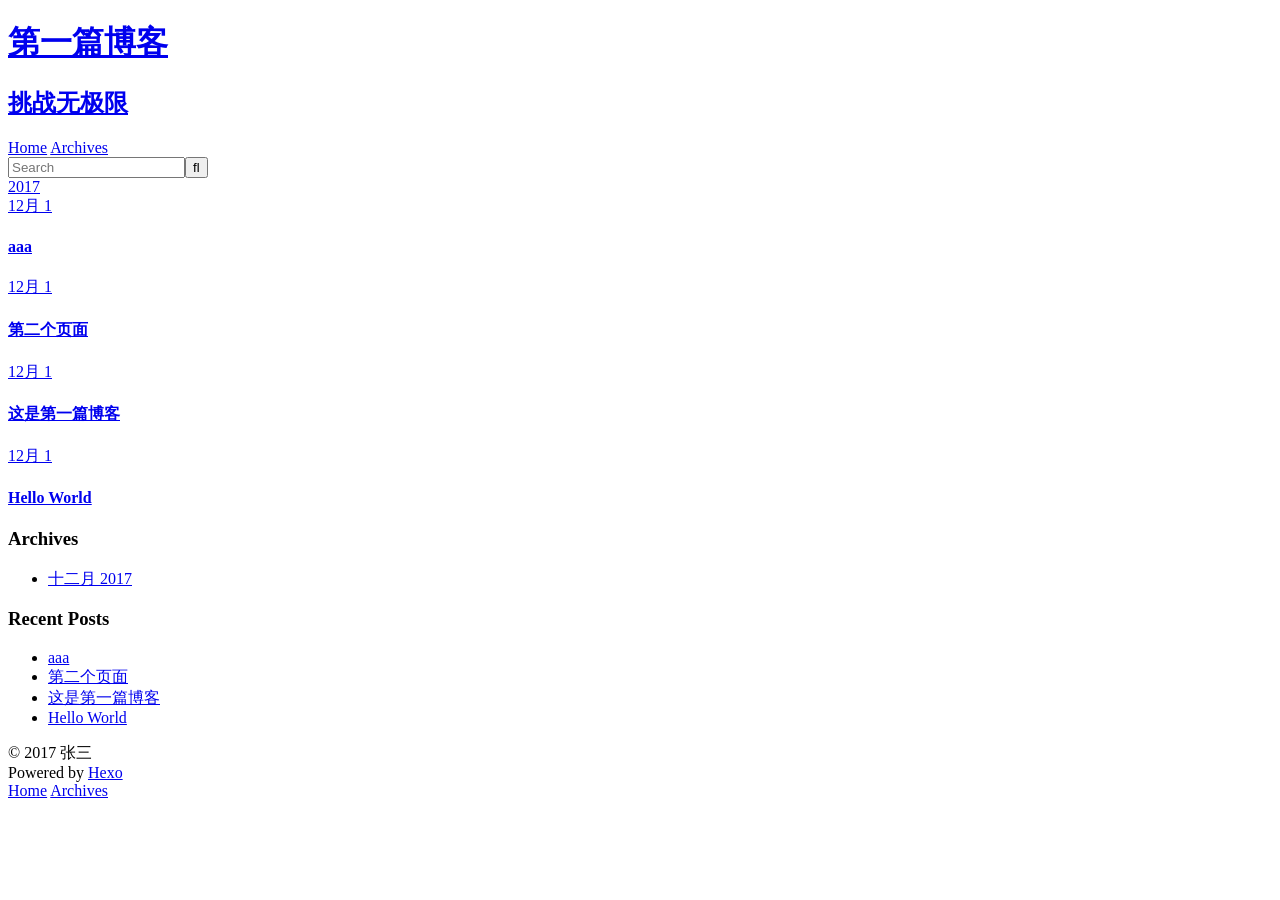
==== commit bc13d8a7: "444" ====
--- a/index.html
+++ b/index.html
@@ -1 +1,240 @@
-<!DOCTYPE html><html lang="en"><head><meta charset="UTF-8"><meta http-equiv="X-UA-Compatible" content="ie=edge"><title>首页</title><script src="./js/flexible.js"></script><link rel="stylesheet" href="./css/reset.css"><link rel="stylesheet" href="./css/index.css"><link rel="stylesheet" href="./font/iconfont.css"><link rel="stylesheet" href="./css/swiper.min.css"></head><body><div class="header"><div class="h-city"><i class="iconfont icon-coordinates"></i> <a href="city.html">郑州</a></div><div class="h-search"><div class="h-s-con"><a href="index-search.html"><i class="iconfont icon-sousuo"></i> <input type="text" placeholder="大米" disabled></a></div></div><div class="h-login">登录</div></div><div class="banner lb-banner"><ul class="b-list lb-list"><li class="b-item"><a href="##"><img src="./images/img-index/CsmRsloSk2SAFPS_AAGYp9kjdhI846_org_q75s500.jpg" alt=""></a></li><li class="b-item"><a href="##"><img src="./images/img-index/CsmRsloSk32AD33WAALZFJvLIg4507_org_q75s500.jpg" alt=""></a></li><li class="b-item"><a href="##"><img src="./images/img-index/CsmRsloSktqACcfjAAIDNcQYI9w299_org_q75s500.jpg" alt=""></a></li><li class="b-item"><a href="##"><img src="./images/img-index/CsmRsloSn8eAElC9AAHCRERUHeE762_org_q75s500.jpg" alt=""></a></li></ul><ul class="b-dot lb-dot"></ul></div><div class="main"><div class="m-con swiper-container"><div class="m-container swiper-wrapper"><div class="m-c-slide m-c-left swiper-slide"><ul class="m-c-list"><li class="m-c-item"><a href="##"><div class="mc-i-img"><img src="./images/img-index/CsmRsVkcCbOAIk4GAAAg-LdGWGY577_org_q75s500.png" alt=""> <img src="./images/img-index/CsmRsVkiwxiANpyHAAAlkaVPhdA223_org_q75s500.png" alt=""></div><span>极速达</span></a></li><li class="m-c-item"><a href="world.html"><img src="./images/img-index/CsmRslgGzsaAbiGUAABCLjUbLhk163_org_q75s500.png" alt=""> <span>进口好货</span></a></li><li class="m-c-item"><a href="cow-flying.html"><img src="./images/img-index/CsmRr1gGztKATxVDAAA3VBmSEGo845_org_q75s500.png" alt=""> <span>飞牛商城</span></a></li><li class="m-c-item"><a href="##"><img src="./images/img-index/CsmRslkcDd2AaFiNAABD3Ad645k199_org_q75s500.png" alt=""> <span>生鲜</span></a></li><li class="m-c-item"><a href="##"><img src="./images/img-index/CsmRsFgGztqAV5mTAAA2nE09VMY992_org_q75s500.png" alt=""> <span>母婴</span></a></li><li class="m-c-item"><a href="##"><img src="./images/img-index/CsmRslgGzw6APNqBAAA6-fE9ybQ614_org_q75s500.png" alt=""> <span>服装城</span></a></li><li class="m-c-item"><a href="##"><img src="./images/img-index/CsmRr1gGzvSAdpb2AAAsha1QbHc098_org_q75s500.png" alt=""> <span>手机充值</span></a></li><li class="m-c-item"><a href="##"><img src="./images/img-index/CsmRr1grylOAe1j3AAAYxcblbwc741_org_q75s500.png" alt=""> <span>自创品牌</span></a></li><li class="m-c-item"><a href="##"><img src="./images/img-index/CsmRsVgGzvmAQczEAAAwGHmm3hw450_org_q75s500.png" alt=""> <span>曾经购买</span></a></li><li class="m-c-item"><a href="##"><img src="./images/img-index/CsmRsVgGzwOAZ5rQAAAu74AIIKI741_org_q75s500.png" alt=""> <span>签到送积分</span></a></li></ul></div><div class="m-c-slide m-c-right swiper-slide"><ul class="m-c-list"><li class="m-c-item"><a href="##"><img src="./images/img-index/CsmRsVkcCbOAIk4GAAAg-LdGWGY577_org_q75s500.png" alt=""> <span>极速达</span></a></li><li class="m-c-item"><a href="##"><img src="./images/img-index/CsmRslgGzsaAbiGUAABCLjUbLhk163_org_q75s500.png" alt=""> <span>进口好货</span></a></li><li class="m-c-item"><a href="##"><img src="./images/img-index/CsmRr1gGztKATxVDAAA3VBmSEGo845_org_q75s500.png" alt=""> <span>飞牛商城</span></a></li><li class="m-c-item"><a href="##"><img src="./images/img-index/CsmRslkcDd2AaFiNAABD3Ad645k199_org_q75s500.png" alt=""> <span>生鲜</span></a></li><li class="m-c-item"><a href="##"><img src="./images/img-index/CsmRsFgGztqAV5mTAAA2nE09VMY992_org_q75s500.png" alt=""> <span>母婴</span></a></li><li class="m-c-item"><a href="##"><img src="./images/img-index/CsmRslgGzw6APNqBAAA6-fE9ybQ614_org_q75s500.png" alt=""> <span>服装城</span></a></li><li class="m-c-item"><a href="##"><img src="./images/img-index/CsmRr1gGzvSAdpb2AAAsha1QbHc098_org_q75s500.png" alt=""> <span>手机充值</span></a></li><li class="m-c-item"><a href="##"><img src="./images/img-index/CsmRr1grylOAe1j3AAAYxcblbwc741_org_q75s500.png" alt=""> <span>自创品牌</span></a></li><li class="m-c-item"><a href="##"><img src="./images/img-index/CsmRsVgGzvmAQczEAAAwGHmm3hw450_org_q75s500.png" alt=""> <span>曾经购买</span></a></li><li class="m-c-item"><a href="##"><img src="./images/img-index/CsmRsVgGzwOAZ5rQAAAu74AIIKI741_org_q75s500.png" alt=""> <span>签到送积分</span></a></li></ul></div></div><div class="m-c-dot"><div class="swiper-pagination"></div></div><div class="m-c-hot"><img src="./images/img-index/CsmRslgGyDuALlAhAAAaj-B9XqU310_org_q75s500.png" alt=""> <i class="iconfont icon-remind"></i> <span>浙商卡满50立减49</span></div></div><div class="ms"><div class="ms-title"><img src="./images/img-index/kill_icon_2x.png" alt=""><h4>9点场</h4><div class="ms-time"><span class="ms-t-hou">00</span> <i>:</i> <span class="ms-t-min">00</span> <i>:</i> <span class="ms-t-sec">00</span></div><div class="ms-rush"><a href="secondkill.html"><span>限时限购</span> <img src="./images/img-index/seckill_more.png" alt=""></a></div></div><div class="ms-info"><div class="ms-i-con swiper-container"><div class="ms-i-list swiper-wrapper"><div class="ms-i-item m-c-left swiper-slide"><div class="ms-item-img"><img src="./images/img-index/CsmRsliuhAGALoBBAAZkC9pR7mk109_400x400_q75.jpg" alt=""></div><div class="ms-item-price"><p class="sm-price"><i class="iconfont icon-renminbi1688"></i> <span>19 <i>.9</i></span></p><p class="it-price"><i class="iconfont icon-renminbi1688"></i> <span>29 <i>.9</i></span></p></div></div><div class="ms-i-item m-c-left swiper-slide"><div class="ms-item-img"><img src="./images/img-index/CsmRsliuhAGALoBBAAZkC9pR7mk109_400x400_q75.jpg" alt=""></div><div class="ms-item-price"><p class="sm-price"><i class="iconfont icon-renminbi1688"></i> <span>19 <i>.9</i></span></p><p class="it-price"><i class="iconfont icon-renminbi1688"></i> <span>29 <i>.9</i></span></p></div></div><div class="ms-i-item m-c-left swiper-slide"><div class="ms-item-img"><img src="./images/img-index/CsmRsliuhAGALoBBAAZkC9pR7mk109_400x400_q75.jpg" alt=""></div><div class="ms-item-price"><p class="sm-price"><i class="iconfont icon-renminbi1688"></i> <span>19 <i>.9</i></span></p><p class="it-price"><i class="iconfont icon-renminbi1688"></i> <span>29 <i>.9</i></span></p></div></div><div class="ms-i-item m-c-left swiper-slide"><div class="ms-item-img"><img src="./images/img-index/CsmRsliuhAGALoBBAAZkC9pR7mk109_400x400_q75.jpg" alt=""></div><div class="ms-item-price"><p class="sm-price"><i class="iconfont icon-renminbi1688"></i> <span>19 <i>.9</i></span></p><p class="it-price"><i class="iconfont icon-renminbi1688"></i> <span>29 <i>.9</i></span></p></div></div><div class="ms-i-item m-c-left swiper-slide"><div class="ms-item-img"><img src="./images/img-index/CsmRsliuhAGALoBBAAZkC9pR7mk109_400x400_q75.jpg" alt=""></div><div class="ms-item-price"><p class="sm-price"><i class="iconfont icon-renminbi1688"></i> <span>19 <i>.9</i></span></p><p class="it-price"><i class="iconfont icon-renminbi1688"></i> <span>29 <i>.9</i></span></p></div></div><div class="ms-i-item m-c-left swiper-slide"><div class="ms-item-img"><img src="./images/img-index/CsmRsliuhAGALoBBAAZkC9pR7mk109_400x400_q75.jpg" alt=""></div><div class="ms-item-price"><p class="sm-price"><i class="iconfont icon-renminbi1688"></i> <span>19 <i>.9</i></span></p><p class="it-price"><i class="iconfont icon-renminbi1688"></i> <span>29 <i>.9</i></span></p></div></div><div class="ms-i-item m-c-left swiper-slide"><div class="ms-item-img"><img src="./images/img-index/CsmRsliuhAGALoBBAAZkC9pR7mk109_400x400_q75.jpg" alt=""></div><div class="ms-item-price"><p class="sm-price"><i class="iconfont icon-renminbi1688"></i> <span>19 <i>.9</i></span></p><p class="it-price"><i class="iconfont icon-renminbi1688"></i> <span>29 <i>.9</i></span></p></div></div><div class="ms-i-item m-c-left swiper-slide"><div class="ms-item-img"><img src="./images/img-index/CsmRsliuhAGALoBBAAZkC9pR7mk109_400x400_q75.jpg" alt=""></div><div class="ms-item-price"><p class="sm-price"><i class="iconfont icon-renminbi1688"></i> <span>19 <i>.9</i></span></p><p class="it-price"><i class="iconfont icon-renminbi1688"></i> <span>29 <i>.9</i></span></p></div></div><div class="ms-i-item m-c-left swiper-slide"><div class="ms-item-img"><img src="./images/img-index/CsmRsliuhAGALoBBAAZkC9pR7mk109_400x400_q75.jpg" alt=""></div><div class="ms-item-price"><p class="sm-price"><i class="iconfont icon-renminbi1688"></i> <span>19 <i>.9</i></span></p><p class="it-price"><i class="iconfont icon-renminbi1688"></i> <span>29 <i>.9</i></span></p></div></div><div class="ms-i-item m-c-left swiper-slide"><div class="ms-item-img"><img src="./images/img-index/CsmRsliuhAGALoBBAAZkC9pR7mk109_400x400_q75.jpg" alt=""></div><div class="ms-item-price"><p class="sm-price"><i class="iconfont icon-renminbi1688"></i> <span>19 <i>.9</i></span></p><p class="it-price"><i class="iconfont icon-renminbi1688"></i> <span>29 <i>.9</i></span></p></div></div><div class="ms-i-item m-c-left swiper-slide"><div class="ms-item-img"><img src="./images/img-index/CsmRsliuhAGALoBBAAZkC9pR7mk109_400x400_q75.jpg" alt=""></div><div class="ms-item-price"><p class="sm-price"><i class="iconfont icon-renminbi1688"></i> <span>19 <i>.9</i></span></p><p class="it-price"><i class="iconfont icon-renminbi1688"></i> <span>29 <i>.9</i></span></p></div></div><div class="ms-i-item m-c-left swiper-slide"><div class="ms-item-img"><img src="./images/img-index/CsmRsliuhAGALoBBAAZkC9pR7mk109_400x400_q75.jpg" alt=""></div><div class="ms-item-price"><p class="sm-price"><i class="iconfont icon-renminbi1688"></i> <span>19 <i>.9</i></span></p><p class="it-price"><i class="iconfont icon-renminbi1688"></i> <span>29 <i>.9</i></span></p></div></div><div class="ms-i-item m-c-left swiper-slide"><div class="ms-item-img"><img src="./images/img-index/CsmRsliuhAGALoBBAAZkC9pR7mk109_400x400_q75.jpg" alt=""></div><div class="ms-item-price"><p class="sm-price"><i class="iconfont icon-renminbi1688"></i> <span>19 <i>.9</i></span></p><p class="it-price"><i class="iconfont icon-renminbi1688"></i> <span>29 <i>.9</i></span></p></div></div><div class="ms-i-item m-c-left swiper-slide"><div class="ms-item-img"><img src="./images/img-index/CsmRsliuhAGALoBBAAZkC9pR7mk109_400x400_q75.jpg" alt=""></div><div class="ms-item-price"><p class="sm-price"><i class="iconfont icon-renminbi1688"></i> <span>19 <i>.9</i></span></p><p class="it-price"><i class="iconfont icon-renminbi1688"></i> <span>29 <i>.9</i></span></p></div></div><div class="ms-i-item m-c-left swiper-slide"><div class="ms-item-img"><img src="./images/img-index/CsmRsliuhAGALoBBAAZkC9pR7mk109_400x400_q75.jpg" alt=""></div><div class="ms-item-price"><p class="sm-price"><i class="iconfont icon-renminbi1688"></i> <span>19 <i>.9</i></span></p><p class="it-price"><i class="iconfont icon-renminbi1688"></i> <span>29 <i>.9</i></span></p></div></div><div class="ms-i-item m-c-left swiper-slide"><div class="ms-item-more swiper-slide">查看更多</div></div></div></div></div></div><div class="m-ts"><div class="m-ts-title"><span></span><h2>特色频道</h2><span></span></div><div class="m-ts-con clearfix"><div class="ts-left"><a href="##"><img src="./images/img-index/CsmRsVj1dn6ADWgyAAIYqpb48a0976_org_q75s500.jpg" alt=""></a></div><div class="ts-right"><div class="ts-r-top"><a href="#3"><img src="./images/img-index/CsmRsVoTfaSAaxWDAAKIO9pTkfY608_org_q75s500.jpg" alt=""></a></div><div class="ts-r-btm"><a href="#3"><img src="./images/img-index/CsmRsVoTfaSAaxWDAAKIO9pTkfY608_org_q75s500.jpg" alt=""></a></div></div><div class="ts-banner lb-banner swiper-container"><div class="ts-ba-con lb-list swiper-wrapper"><a href="##" class="swiper-slide"><img src="./images/img-index/CsmRsVoSlHyAKTgzAAKN_riKBB8211_org_q75s500.jpg" alt=""> </a><a href="##" class="swiper-slide"><img src="./images/img-index/CsmRsVoSlHyAKTgzAAKN_riKBB8211_org_q75s500.jpg" alt=""></a></div><div class="lb-dot ts-ba-list swiper-pagination"></div></div></div></div><div class="m-zt"><div class="zt-title m-ts-title"><span></span><h2>主题馆</h2><span></span></div><div class="zt-con"><ul class="zt-list"><li class="zt-item zt-lg"><div class="zt-i-left"><h3>自创品牌</h3><p><i>1</i> <span>元起</span></p></div><div class="zt-i-right"><img src="./images/img-index/CsmRsVgG2MGAIIH4AACdseuOdS8691_org_q75s500.jpg" alt=""></div></li><li class="zt-item zt-lg"><div class="zt-i-left"><h3>自创品牌</h3><p><i>1</i> <span>元起</span></p></div><div class="zt-i-right"><img src="./images/img-index/CsmRsVgG2MGAIIH4AACdseuOdS8691_org_q75s500.jpg" alt=""></div></li><li class="zt-item zt-lg"><div class="zt-i-left"><h3>自创品牌</h3><p><i>1</i> <span>元起</span></p></div><div class="zt-i-right"><img src="./images/img-index/CsmRsVgG2MGAIIH4AACdseuOdS8691_org_q75s500.jpg" alt=""></div></li><li class="zt-item zt-lg"><div class="zt-i-left"><h3>自创品牌</h3><p><i>1</i> <span>元起</span></p></div><div class="zt-i-right"><img src="./images/img-index/CsmRsVgG2MGAIIH4AACdseuOdS8691_org_q75s500.jpg" alt=""></div></li><li class="zt-item zt-sm"><div class="zt-i-title"><h3>电器城</h3><p><span>满</span> <i>199</i> <span>减</span> <i>99</i></p></div><div class="tz-i-img"><img src="./images/img-index/201603141710151457946615_kk-1_org_q75.jpg" alt=""></div></li><li class="zt-item zt-sm"><div class="zt-i-title"><h3>电器城</h3><p><span>满</span> <i>199</i> <span>减</span> <i>99</i></p></div><div class="tz-i-img"><img src="./images/img-index/201603141710151457946615_kk-1_org_q75.jpg" alt=""></div></li><li class="zt-item zt-sm"><div class="zt-i-title"><h3>电器城</h3><p><span>满</span> <i>199</i> <span>减</span> <i>99</i></p></div><div class="tz-i-img"><img src="./images/img-index/201603141710151457946615_kk-1_org_q75.jpg" alt=""></div></li><li class="zt-item zt-sm"><div class="zt-i-title"><h3>电器城</h3><p><span>满</span> <i>199</i> <span>减</span> <i>99</i></p></div><div class="tz-i-img"><img src="./images/img-index/201603141710151457946615_kk-1_org_q75.jpg" alt=""></div></li><li class="zt-item zt-sm"><div class="zt-i-title"><h3>电器城</h3><p><span>满</span> <i>199</i> <span>减</span> <i>99</i></p></div><div class="tz-i-img"><img src="./images/img-index/201603141710151457946615_kk-1_org_q75.jpg" alt=""></div></li><li class="zt-item zt-sm"><div class="zt-i-title"><h3>电器城</h3><p><span>满</span> <i>199</i> <span>减</span> <i>99</i></p></div><div class="tz-i-img"><img src="./images/img-index/201603141710151457946615_kk-1_org_q75.jpg" alt=""></div></li><li class="zt-item zt-sm"><div class="zt-i-title"><h3>电器城</h3><p><span>满</span> <i>199</i> <span>减</span> <i>99</i></p></div><div class="tz-i-img"><img src="./images/img-index/201603141710151457946615_kk-1_org_q75.jpg" alt=""></div></li><li class="zt-item zt-sm"><div class="zt-i-title"><h3>电器城</h3><p><span>满</span> <i>199</i> <span>减</span> <i>99</i></p></div><div class="tz-i-img"><img src="./images/img-index/201603141710151457946615_kk-1_org_q75.jpg" alt=""></div></li></ul><div class="ts-banner swiper-container"><div class="ts-ba-con lb-list swiper-wrapper"><a href="##" class="swiper-slide"><img src="./images/img-index/CsmRsVoSlHyAKTgzAAKN_riKBB8211_org_q75s500.jpg" alt=""> </a><a href="##" class="swiper-slide"><img src="./images/img-index/CsmRsVoSlHyAKTgzAAKN_riKBB8211_org_q75s500.jpg" alt=""></a></div><div class="lb-dot ts-ba-list swiper-pagination"></div></div></div></div><div class="m-tszx"><div class="m-tszx-top"><div class="m-ts-title"><span></span><h2>店铺推荐</h2><span></span></div><div class="m-tszx-right"><span>查看更多</span> <i class="iconfont icon-gengduo"></i></div></div><div class="m-tszx-con"><ul class="m-tx-list"><li class="m-tx-item"><div class="tx-item-con"><div class="tx-con-top"><div class="tx-top-left"><img src="./images/img-index/CsmRslnJwMyAS4fmAAEiczSdWZM313_org_q75s500.jpg" alt=""></div><div class="tx-top-right"><img src="./images/img-index/CsmRslnJwMaAB7FyAADuJ-FDwDY589_org_q75s500.jpg" alt=""> <img src="./images/img-index/CsmRslnJwMmAP8agAADVUPHTZ4U713_org_q75s500.jpg" alt=""></div></div><div class="tx-con-btm"><div class="tx-btm-left"><img src="./images/img-index/CsmRsljaSNuAR53XAAAWYnuQjPI311.jpg" alt=""></div><div class="tx-btm-right"><p class="tx-r-tp">嘉食和旗舰店</p><p class="tx-r-bm">嘉食和旗舰店</p></div></div></div></li><li class="m-tx-item"><div class="tx-item-con"><div class="tx-con-top"><div class="tx-top-left"><img src="./images/img-index/CsmRslnJwMyAS4fmAAEiczSdWZM313_org_q75s500.jpg" alt=""></div><div class="tx-top-right"><img src="./images/img-index/CsmRslnJwMaAB7FyAADuJ-FDwDY589_org_q75s500.jpg" alt=""> <img src="./images/img-index/CsmRslnJwMmAP8agAADVUPHTZ4U713_org_q75s500.jpg" alt=""></div></div><div class="tx-con-btm"><div class="tx-btm-left"><img src="./images/img-index/CsmRsljaSNuAR53XAAAWYnuQjPI311.jpg" alt=""></div><div class="tx-btm-right"><p class="tx-r-tp">嘉食和旗舰店</p><p class="tx-r-bm">嘉食和旗舰店</p></div></div></div></li><li class="m-tx-item"><div class="tx-item-con"><div class="tx-con-top"><div class="tx-top-left"><img src="./images/img-index/CsmRslnJwMyAS4fmAAEiczSdWZM313_org_q75s500.jpg" alt=""></div><div class="tx-top-right"><img src="./images/img-index/CsmRslnJwMaAB7FyAADuJ-FDwDY589_org_q75s500.jpg" alt=""> <img src="./images/img-index/CsmRslnJwMmAP8agAADVUPHTZ4U713_org_q75s500.jpg" alt=""></div></div><div class="tx-con-btm"><div class="tx-btm-left"><img src="./images/img-index/CsmRsljaSNuAR53XAAAWYnuQjPI311.jpg" alt=""></div><div class="tx-btm-right"><p class="tx-r-tp">嘉食和旗舰店</p><p class="tx-r-bm">嘉食和旗舰店</p></div></div></div></li><li class="m-tx-item"><div class="tx-item-con"><div class="tx-con-top"><div class="tx-top-left"><img src="./images/img-index/CsmRslnJwMyAS4fmAAEiczSdWZM313_org_q75s500.jpg" alt=""></div><div class="tx-top-right"><img src="./images/img-index/CsmRslnJwMaAB7FyAADuJ-FDwDY589_org_q75s500.jpg" alt=""> <img src="./images/img-index/CsmRslnJwMmAP8agAADVUPHTZ4U713_org_q75s500.jpg" alt=""></div></div><div class="tx-con-btm"><div class="tx-btm-left"><img src="./images/img-index/CsmRsljaSNuAR53XAAAWYnuQjPI311.jpg" alt=""></div><div class="tx-btm-right"><p class="tx-r-tp">嘉食和旗舰店</p><p class="tx-r-bm">嘉食和旗舰店</p></div></div></div></li></ul></div></div><div class="m-cz"><div class="zt-title m-ts-title"><span></span><h2>促销专享</h2><span></span></div><ul class="m-cz-list"><li class="m-cz-item"><div class="m-cz-con"><div class="cz-con-img"><img src="./images/img-index/CsmRsVngcbiAH9URAAGrxi2UgIQ663_400x400.jpg" alt=""></div><div class="cz-con-text"><div class="cz-con-p"><p>嘉食和【第2件8折】【精品大果】眉县猕猴桃 12粒单果140-180克 眉县基地发货 绿心奇异果</p></div><div class="cz-con-icon"><div class="cz-icon-left" 0><i class="iconfont icon-renminbi1688"></i> <span>35</span> <i>.8</i></div><div class="cz-icon-right"><a href="##"><i class="iconfont icon-gouwuche"></i></a></div></div></div></div></li><li class="m-cz-item"><div class="m-cz-con"><div class="cz-con-img"><img src="./images/img-index/CsmRsVngcbiAH9URAAGrxi2UgIQ663_400x400.jpg" alt=""></div><div class="cz-con-text"><div class="cz-con-p"><p>嘉食和【第2件8折】【精品大果】眉县猕猴桃 12粒单果140-180克 眉县基地发货 绿心奇异果</p></div><div class="cz-con-icon"><div class="cz-icon-left" 0><i class="iconfont icon-renminbi1688"></i> <span>35</span> <i>.8</i></div><div class="cz-icon-right"><a href="##"><i class="iconfont icon-gouwuche"></i></a></div></div></div></div></li><li class="m-cz-item"><div class="m-cz-con"><div class="cz-con-img"><img src="./images/img-index/CsmRsVngcbiAH9URAAGrxi2UgIQ663_400x400.jpg" alt=""></div><div class="cz-con-text"><div class="cz-con-p"><p>嘉食和【第2件8折】【精品大果】眉县猕猴桃 12粒单果140-180克 眉县基地发货 绿心奇异果</p></div><div class="cz-con-icon"><div class="cz-icon-left" 0><i class="iconfont icon-renminbi1688"></i> <span>35</span> <i>.8</i></div><div class="cz-icon-right"><a href="##"><i class="iconfont icon-gouwuche"></i></a></div></div></div></div></li><li class="m-cz-item"><div class="m-cz-con"><div class="cz-con-img"><img src="./images/img-index/CsmRsVngcbiAH9URAAGrxi2UgIQ663_400x400.jpg" alt=""></div><div class="cz-con-text"><div class="cz-con-p"><p>嘉食和【第2件8折】【精品大果】眉县猕猴桃 12粒单果140-180克 眉县基地发货 绿心奇异果</p></div><div class="cz-con-icon"><div class="cz-icon-left" 0><i class="iconfont icon-renminbi1688"></i> <span>35</span> <i>.8</i></div><div class="cz-icon-right"><a href="##"><i class="iconfont icon-gouwuche"></i></a></div></div></div></div></li></ul></div><div class="m-nomore"><div class="m-n-top"><span></span> <img src="./images/img-index/niuniu.png" alt=""> <span></span></div><div class="m-n-btm"><p>亲，没有更多了哦~</p></div></div></div><div class="footer"><p class="vpage"><a href="##" class="cur">触屏版</a> <a href="javascript:;">电脑版</a> <a href="javascript:;">下载客户端</a></p><p class="copyright">Copyright © 2013-2016 飞牛网,ALL Rights Reserved.<br>沪ICP备13025776号 营业执照</p></div><div class="nav"><a href="#"><img src="./images/img-index/CsmRsVkcAdmAUAlsAABAESUnFkk651_org_q75s500.png" alt=""> <span>首页</span> </a><a href="Commodity.html"><img src="./images/img-index/CsmRsVi08T-AE2oUAAAI5XnFrZc883_org_q75s500.png" alt=""> <span>商品分类</span> </a><a href="##"><img src="./images/img-index/CsmRsloSn6aACiEzAABjYwkCYgI798_org_q75.png" alt="" class="center-img"> </a><a href="cart.html" class="n-cart"><img src="./images/img-index/CsmRsViz9DeANdfuAAAI7p2defI167_org_q75s500.png" alt=""> <span>购物车</span> <i class="n-num">0</i> </a><a href="personalCenter.html"><img src="./images/img-index/CsmRsliz9FGAN39BAAAK27VGcec966_org_q75s500.png" alt=""> <span>我的飞牛</span></a></div><div class="btn-top"></div></body><script src="./js/zepto.js"></script><script src="./js/swiper.jquery.min.js"></script><script src="./js/index.js"></script></html>+<!DOCTYPE html>
+<html>
+<head>
+  <meta charset="utf-8">
+  
+  <title>Archives | 第一篇博客</title>
+  <meta name="viewport" content="width=device-width, initial-scale=1, maximum-scale=1">
+  <meta property="og:type" content="website">
+<meta property="og:title" content="第一篇博客">
+<meta property="og:url" content="http://chuzyi.github.io/archives/index.html">
+<meta property="og:site_name" content="第一篇博客">
+<meta property="og:locale" content="zh-cn">
+<meta name="twitter:card" content="summary">
+<meta name="twitter:title" content="第一篇博客">
+  
+    <link rel="alternate" href="/atom.xml" title="第一篇博客" type="application/atom+xml">
+  
+  
+    <link rel="icon" href="/favicon.png">
+  
+  
+    <link href="//fonts.googleapis.com/css?family=Source+Code+Pro" rel="stylesheet" type="text/css">
+  
+  <link rel="stylesheet" href="/css/style.css">
+  
+
+</head>
+
+<body>
+  <div id="container">
+    <div id="wrap">
+      <header id="header">
+  <div id="banner"></div>
+  <div id="header-outer" class="outer">
+    <div id="header-title" class="inner">
+      <h1 id="logo-wrap">
+        <a href="/" id="logo">第一篇博客</a>
+      </h1>
+      
+        <h2 id="subtitle-wrap">
+          <a href="/" id="subtitle">挑战无极限</a>
+        </h2>
+      
+    </div>
+    <div id="header-inner" class="inner">
+      <nav id="main-nav">
+        <a id="main-nav-toggle" class="nav-icon"></a>
+        
+          <a class="main-nav-link" href="/">Home</a>
+        
+          <a class="main-nav-link" href="/archives">Archives</a>
+        
+      </nav>
+      <nav id="sub-nav">
+        
+          <a id="nav-rss-link" class="nav-icon" href="/atom.xml" title="RSS Feed"></a>
+        
+        <a id="nav-search-btn" class="nav-icon" title="Search"></a>
+      </nav>
+      <div id="search-form-wrap">
+        <form action="//google.com/search" method="get" accept-charset="UTF-8" class="search-form"><input type="search" name="q" class="search-form-input" placeholder="Search"><button type="submit" class="search-form-submit">&#xF002;</button><input type="hidden" name="sitesearch" value="http://chuzyi.github.io"></form>
+      </div>
+    </div>
+  </div>
+</header>
+      <div class="outer">
+        <section id="main">
+  
+  
+    
+    
+      
+      
+      <section class="archives-wrap">
+        <div class="archive-year-wrap">
+          <a href="/archives/2017" class="archive-year">2017</a>
+        </div>
+        <div class="archives">
+    
+    <article class="archive-article archive-type-post">
+  <div class="archive-article-inner">
+    <header class="archive-article-header">
+      <a href="/2017/12/01/aaa/" class="archive-article-date">
+  <time datetime="2017-12-01T07:49:27.025Z" itemprop="datePublished">12月 1</time>
+</a>
+      
+  
+    <h1 itemprop="name">
+      <a class="archive-article-title" href="/2017/12/01/aaa/">aaa</a>
+    </h1>
+  
+
+    </header>
+  </div>
+</article>
+  
+    
+    
+    <article class="archive-article archive-type-post">
+  <div class="archive-article-inner">
+    <header class="archive-article-header">
+      <a href="/2017/12/01/czy/" class="archive-article-date">
+  <time datetime="2017-12-01T07:37:45.000Z" itemprop="datePublished">12月 1</time>
+</a>
+      
+  
+    <h1 itemprop="name">
+      <a class="archive-article-title" href="/2017/12/01/czy/">第二个页面</a>
+    </h1>
+  
+
+    </header>
+  </div>
+</article>
+  
+    
+    
+    <article class="archive-article archive-type-post">
+  <div class="archive-article-inner">
+    <header class="archive-article-header">
+      <a href="/2017/12/01/hello-hexo/" class="archive-article-date">
+  <time datetime="2017-12-01T04:19:17.000Z" itemprop="datePublished">12月 1</time>
+</a>
+      
+  
+    <h1 itemprop="name">
+      <a class="archive-article-title" href="/2017/12/01/hello-hexo/">这是第一篇博客</a>
+    </h1>
+  
+
+    </header>
+  </div>
+</article>
+  
+    
+    
+    <article class="archive-article archive-type-post">
+  <div class="archive-article-inner">
+    <header class="archive-article-header">
+      <a href="/2017/12/01/hello-world/" class="archive-article-date">
+  <time datetime="2017-12-01T03:28:18.192Z" itemprop="datePublished">12月 1</time>
+</a>
+      
+  
+    <h1 itemprop="name">
+      <a class="archive-article-title" href="/2017/12/01/hello-world/">Hello World</a>
+    </h1>
+  
+
+    </header>
+  </div>
+</article>
+  
+  
+    </div></section>
+  
+
+</section>
+        
+          <aside id="sidebar">
+  
+    
+
+  
+    
+
+  
+    
+  
+    
+  <div class="widget-wrap">
+    <h3 class="widget-title">Archives</h3>
+    <div class="widget">
+      <ul class="archive-list"><li class="archive-list-item"><a class="archive-list-link" href="/archives/2017/12/">十二月 2017</a></li></ul>
+    </div>
+  </div>
+
+
+  
+    
+  <div class="widget-wrap">
+    <h3 class="widget-title">Recent Posts</h3>
+    <div class="widget">
+      <ul>
+        
+          <li>
+            <a href="/2017/12/01/aaa/">aaa</a>
+          </li>
+        
+          <li>
+            <a href="/2017/12/01/czy/">第二个页面</a>
+          </li>
+        
+          <li>
+            <a href="/2017/12/01/hello-hexo/">这是第一篇博客</a>
+          </li>
+        
+          <li>
+            <a href="/2017/12/01/hello-world/">Hello World</a>
+          </li>
+        
+      </ul>
+    </div>
+  </div>
+
+  
+</aside>
+        
+      </div>
+      <footer id="footer">
+  
+  <div class="outer">
+    <div id="footer-info" class="inner">
+      &copy; 2017 张三<br>
+      Powered by <a href="http://hexo.io/" target="_blank">Hexo</a>
+    </div>
+  </div>
+</footer>
+    </div>
+    <nav id="mobile-nav">
+  
+    <a href="/" class="mobile-nav-link">Home</a>
+  
+    <a href="/archives" class="mobile-nav-link">Archives</a>
+  
+</nav>
+    
+
+<script src="//ajax.googleapis.com/ajax/libs/jquery/2.0.3/jquery.min.js"></script>
+
+
+  <link rel="stylesheet" href="/fancybox/jquery.fancybox.css">
+  <script src="/fancybox/jquery.fancybox.pack.js"></script>
+
+
+<script src="/js/script.js"></script>
+
+  </div>
+</body>
+</html>
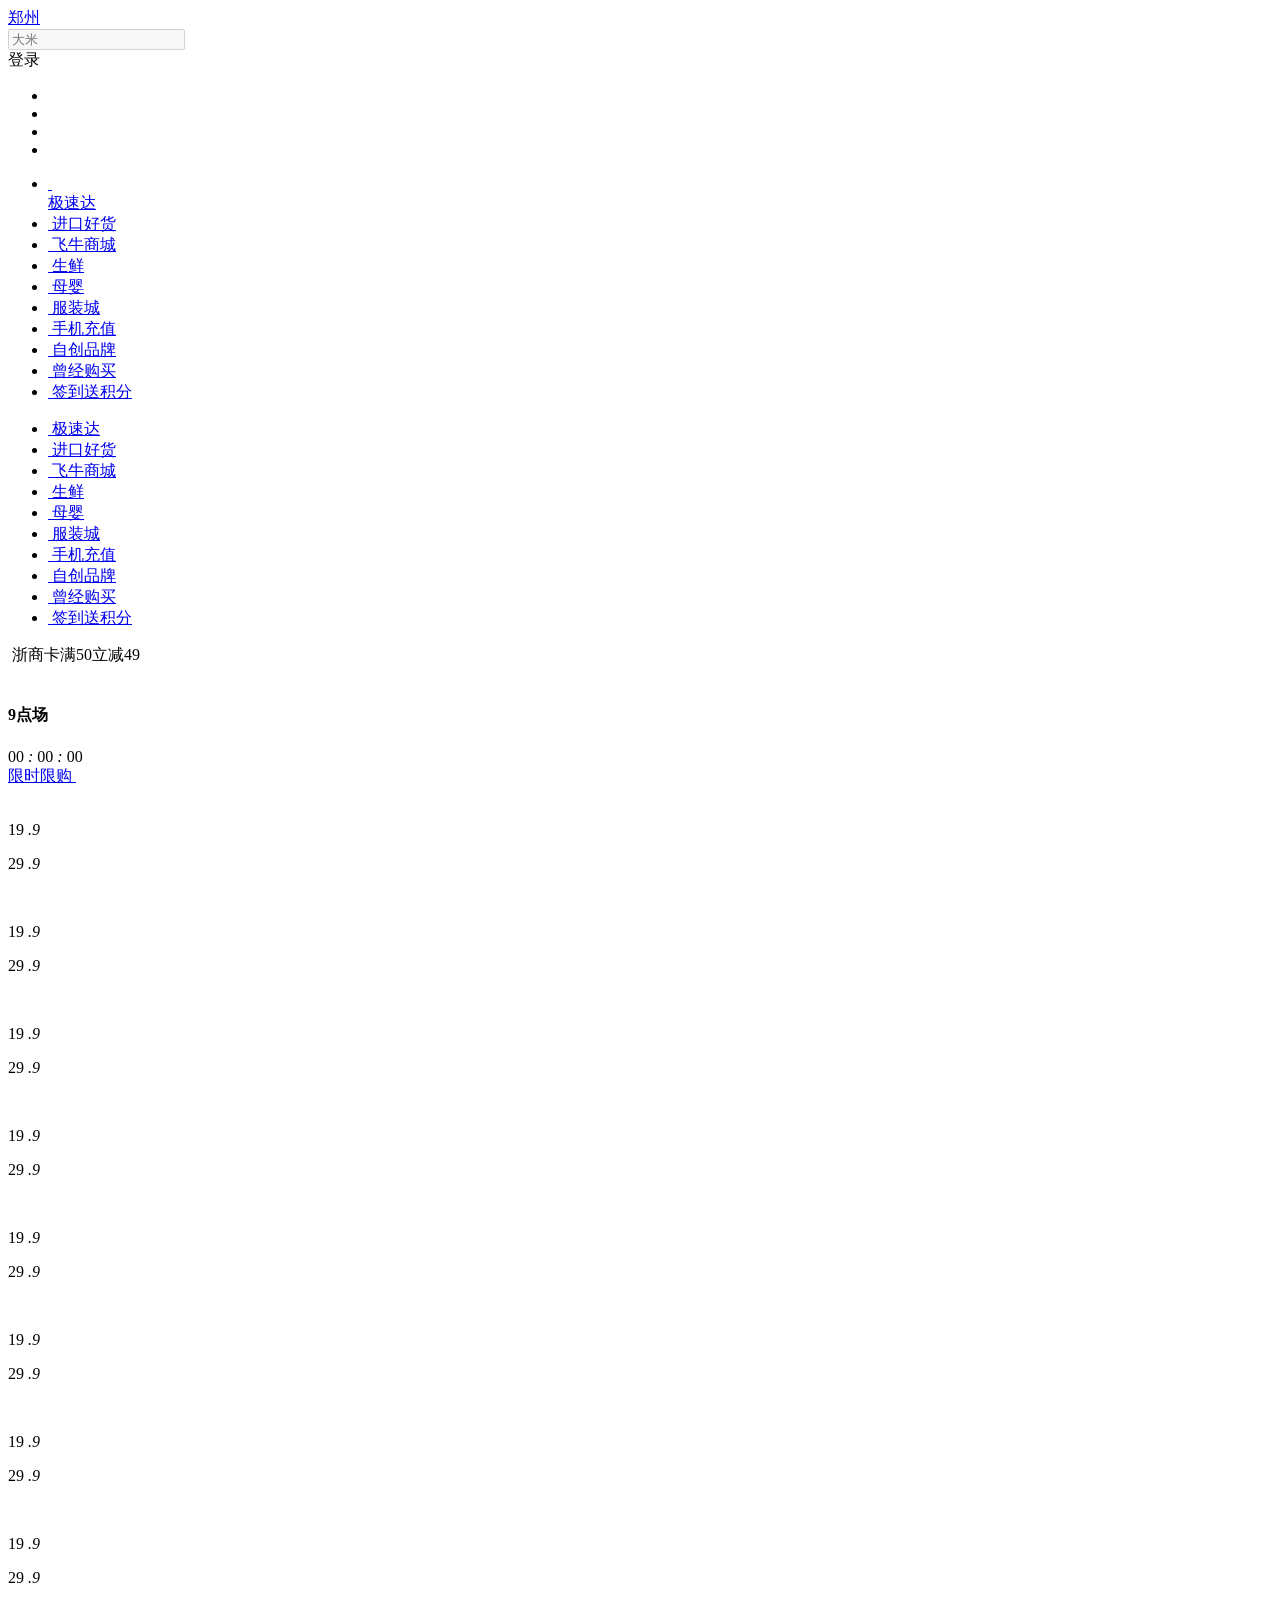
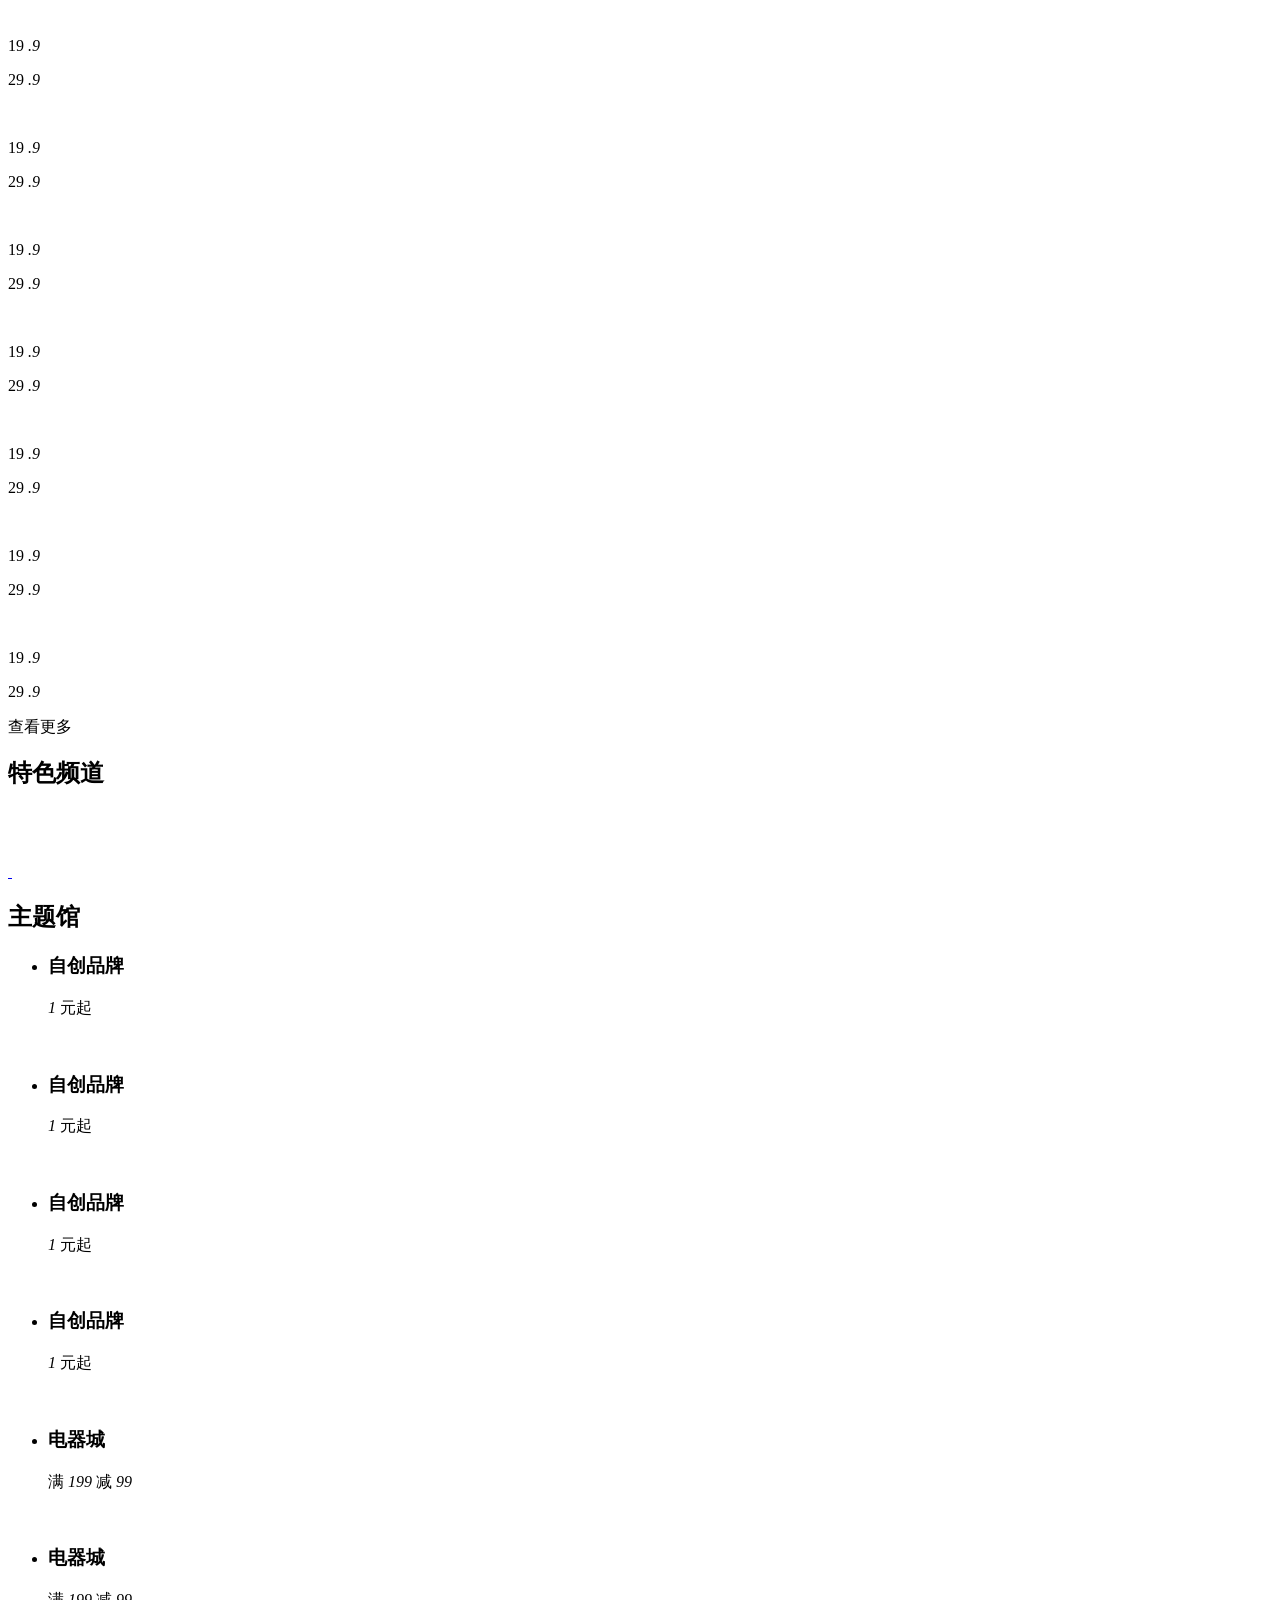
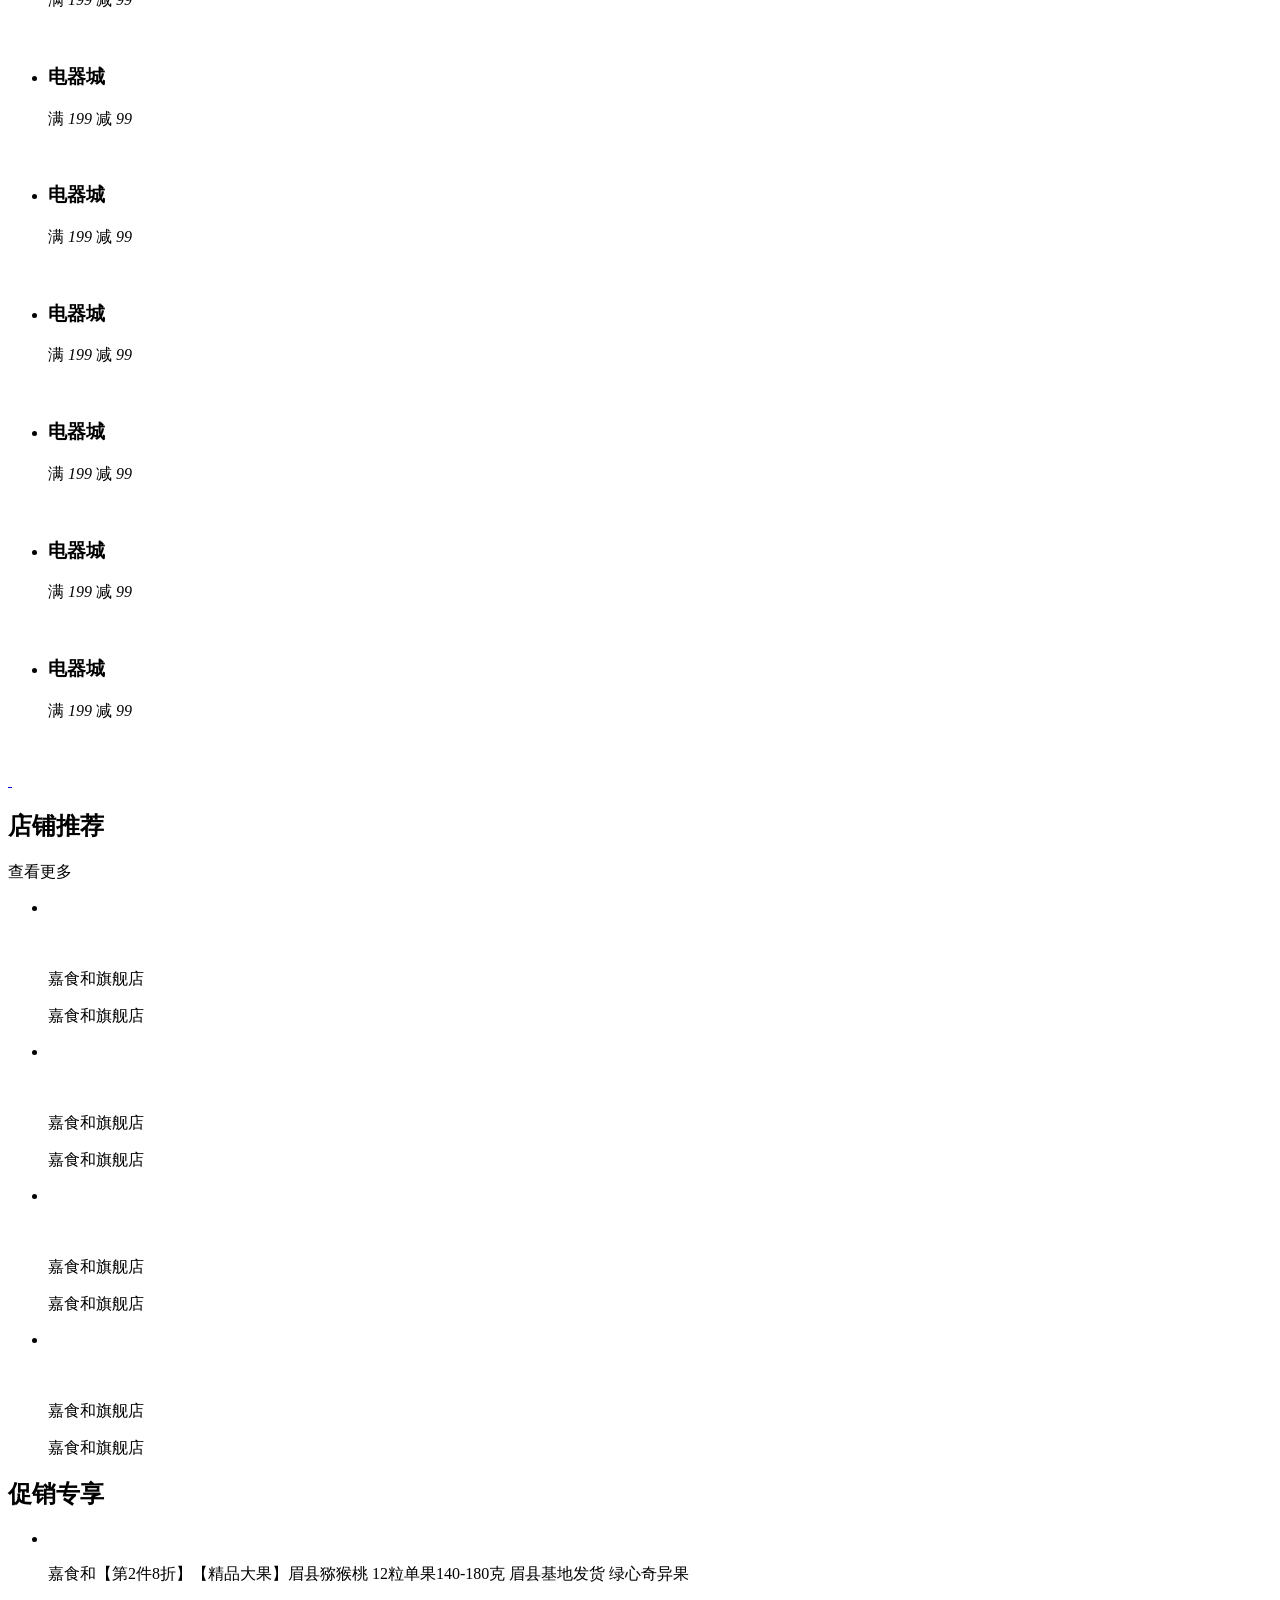
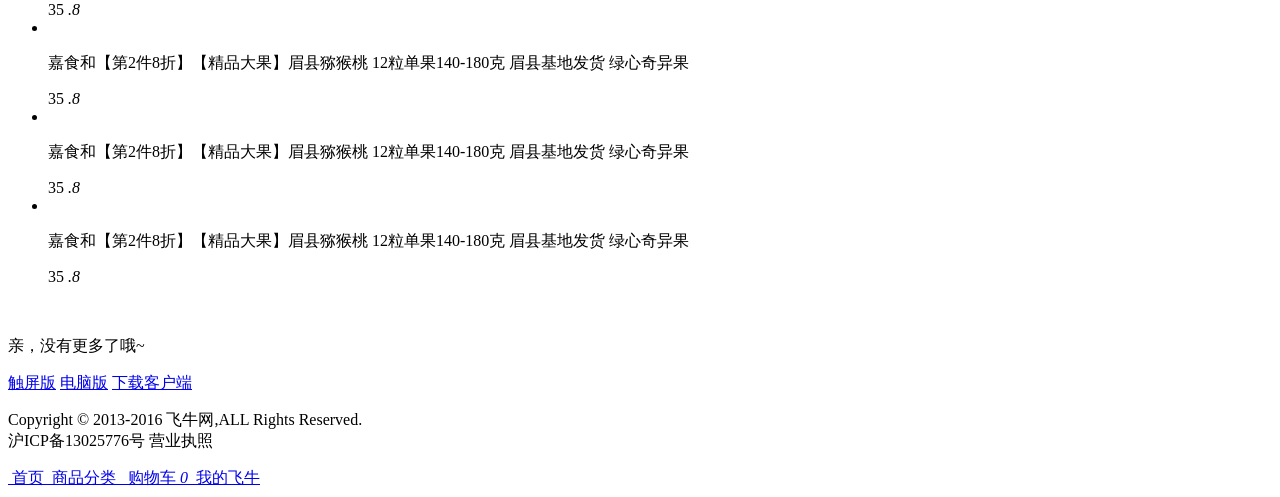
==== commit 3a50096a: "55" ====
--- a/index.html
+++ b/index.html
@@ -1,240 +1,994 @@
 <!DOCTYPE html>
-<html>
+<html lang="en">
+
 <head>
-  <meta charset="utf-8">
-  
-  <title>Archives | 第一篇博客</title>
-  <meta name="viewport" content="width=device-width, initial-scale=1, maximum-scale=1">
-  <meta property="og:type" content="website">
-<meta property="og:title" content="第一篇博客">
-<meta property="og:url" content="http://chuzyi.github.io/archives/index.html">
-<meta property="og:site_name" content="第一篇博客">
-<meta property="og:locale" content="zh-cn">
-<meta name="twitter:card" content="summary">
-<meta name="twitter:title" content="第一篇博客">
-  
-    <link rel="alternate" href="/atom.xml" title="第一篇博客" type="application/atom+xml">
-  
-  
-    <link rel="icon" href="/favicon.png">
-  
-  
-    <link href="//fonts.googleapis.com/css?family=Source+Code+Pro" rel="stylesheet" type="text/css">
-  
-  <link rel="stylesheet" href="/css/style.css">
-  
-
+    <meta charset="UTF-8">
+    <!-- <meta name="viewport" content="width=device-width, initial-scale=1.0"> -->
+    <meta http-equiv="X-UA-Compatible" content="ie=edge">
+    <title>首页</title>
+    <script src="./js/flexible.js"></script>
+    <link rel="stylesheet" href="./css/reset.css">
+    <link rel="stylesheet" href="./css/index.css">
+    <link rel="stylesheet" href="./font/iconfont.css">
+    <link rel="stylesheet" href="./css/swiper.min.css">
 </head>
 
 <body>
-  <div id="container">
-    <div id="wrap">
-      <header id="header">
-  <div id="banner"></div>
-  <div id="header-outer" class="outer">
-    <div id="header-title" class="inner">
-      <h1 id="logo-wrap">
-        <a href="/" id="logo">第一篇博客</a>
-      </h1>
-      
-        <h2 id="subtitle-wrap">
-          <a href="/" id="subtitle">挑战无极限</a>
-        </h2>
-      
+    <div class="header">
+        <div class="h-city">
+            <i class="iconfont icon-coordinates"></i>
+            <a href="city.html">郑州</a>
+        </div>
+        <div class="h-search">
+            <div class="h-s-con">
+                <a href="index-search.html">
+                    <i class="iconfont icon-sousuo"></i>
+                    <input type="text" placeholder="大米" disabled>
+                </a>
+                
+            </div>
+        </div>
+        <div class="h-login">登录</div>
     </div>
-    <div id="header-inner" class="inner">
-      <nav id="main-nav">
-        <a id="main-nav-toggle" class="nav-icon"></a>
-        
-          <a class="main-nav-link" href="/">Home</a>
-        
-          <a class="main-nav-link" href="/archives">Archives</a>
-        
-      </nav>
-      <nav id="sub-nav">
-        
-          <a id="nav-rss-link" class="nav-icon" href="/atom.xml" title="RSS Feed"></a>
-        
-        <a id="nav-search-btn" class="nav-icon" title="Search"></a>
-      </nav>
-      <div id="search-form-wrap">
-        <form action="//google.com/search" method="get" accept-charset="UTF-8" class="search-form"><input type="search" name="q" class="search-form-input" placeholder="Search"><button type="submit" class="search-form-submit">&#xF002;</button><input type="hidden" name="sitesearch" value="http://chuzyi.github.io"></form>
-      </div>
+    <div class="banner lb-banner">
+        <ul class="b-list lb-list">
+            <li class="b-item">
+                <a href="##">
+                    <img src="./images/img-index/CsmRsloSk2SAFPS_AAGYp9kjdhI846_org_q75s500.jpg" alt="">
+                </a>
+            </li>
+            <li class="b-item">
+                <a href="##">
+                    <img src="./images/img-index/CsmRsloSk32AD33WAALZFJvLIg4507_org_q75s500.jpg" alt="">
+                </a>
+            </li>
+            <li class="b-item">
+                <a href="##">
+                    <img src="./images/img-index/CsmRsloSktqACcfjAAIDNcQYI9w299_org_q75s500.jpg" alt="">
+                </a>
+            </li>
+            <li class="b-item">
+                <a href="##">
+                    <img src="./images/img-index/CsmRsloSn8eAElC9AAHCRERUHeE762_org_q75s500.jpg" alt="">
+                </a>
+            </li>
+        </ul>
+        <ul class="b-dot lb-dot"></ul>
     </div>
-  </div>
-</header>
-      <div class="outer">
-        <section id="main">
-  
-  
-    
-    
-      
-      
-      <section class="archives-wrap">
-        <div class="archive-year-wrap">
-          <a href="/archives/2017" class="archive-year">2017</a>
+    <div class="main">
+        <div class="m-con swiper-container">
+            <div class="m-container swiper-wrapper">
+                <div class="m-c-slide m-c-left swiper-slide">
+                    <ul class="m-c-list">
+                        <li class="m-c-item">
+                            <a href="##">
+                                <div class="mc-i-img">
+                                    <img src="./images/img-index/CsmRsVkcCbOAIk4GAAAg-LdGWGY577_org_q75s500.png" alt="">
+                                    <img src="./images/img-index/CsmRsVkiwxiANpyHAAAlkaVPhdA223_org_q75s500.png" alt="">
+                                </div>
+                                <span>极速达</span>
+                            </a>
+                        </li>
+                        <li class="m-c-item">
+                            <a href="world.html">
+                                <img src="./images/img-index/CsmRslgGzsaAbiGUAABCLjUbLhk163_org_q75s500.png" alt="">
+                                <span>进口好货</span>
+                            </a>
+                        </li>
+                        <li class="m-c-item">
+                            <a href="cow-flying.html">
+                                <img src="./images/img-index/CsmRr1gGztKATxVDAAA3VBmSEGo845_org_q75s500.png" alt="">
+                                <span>飞牛商城</span>
+                            </a>
+                        </li>
+                        <li class="m-c-item">
+                            <a href="##">
+                                <img src="./images/img-index/CsmRslkcDd2AaFiNAABD3Ad645k199_org_q75s500.png" alt="">
+                                <span>生鲜</span>
+                            </a>
+                        </li>
+                        <li class="m-c-item">
+                            <a href="##">
+                                <img src="./images/img-index/CsmRsFgGztqAV5mTAAA2nE09VMY992_org_q75s500.png" alt="">
+                                <span>母婴</span>
+                            </a>
+                        </li>
+                        <li class="m-c-item">
+                            <a href="##">
+                                <img src="./images/img-index/CsmRslgGzw6APNqBAAA6-fE9ybQ614_org_q75s500.png" alt="">
+                                <span>服装城</span>
+                            </a>
+                        </li>
+                        <li class="m-c-item">
+                            <a href="##">
+                                <img src="./images/img-index/CsmRr1gGzvSAdpb2AAAsha1QbHc098_org_q75s500.png" alt="">
+                                <span>手机充值</span>
+                            </a>
+                        </li>
+                        <li class="m-c-item">
+                            <a href="##">
+                                <img src="./images/img-index/CsmRr1grylOAe1j3AAAYxcblbwc741_org_q75s500.png" alt="">
+                                <span>自创品牌</span>
+                            </a>
+                        </li>
+                        <li class="m-c-item">
+                            <a href="##">
+                                <img src="./images/img-index/CsmRsVgGzvmAQczEAAAwGHmm3hw450_org_q75s500.png" alt="">
+                                <span>曾经购买</span>
+                            </a>
+                        </li>
+                        <li class="m-c-item">
+                            <a href="##">
+                                <img src="./images/img-index/CsmRsVgGzwOAZ5rQAAAu74AIIKI741_org_q75s500.png" alt="">
+                                <span>签到送积分</span>
+                            </a>
+                        </li>
+                    </ul>
+                </div>
+                <div class="m-c-slide m-c-right swiper-slide">
+                    <ul class="m-c-list">
+                        <li class="m-c-item">
+                            <a href="##">
+                                <img src="./images/img-index/CsmRsVkcCbOAIk4GAAAg-LdGWGY577_org_q75s500.png" alt="">
+                                <span>极速达</span>
+                            </a>
+                        </li>
+                        <li class="m-c-item">
+                            <a href="##">
+                                <img src="./images/img-index/CsmRslgGzsaAbiGUAABCLjUbLhk163_org_q75s500.png" alt="">
+                                <span>进口好货</span>
+                            </a>
+                        </li>
+                        <li class="m-c-item">
+                            <a href="##">
+                                <img src="./images/img-index/CsmRr1gGztKATxVDAAA3VBmSEGo845_org_q75s500.png" alt="">
+                                <span>飞牛商城</span>
+                            </a>
+                        </li>
+                        <li class="m-c-item">
+                            <a href="##">
+                                <img src="./images/img-index/CsmRslkcDd2AaFiNAABD3Ad645k199_org_q75s500.png" alt="">
+                                <span>生鲜</span>
+                            </a>
+                        </li>
+                        <li class="m-c-item">
+                            <a href="##">
+                                <img src="./images/img-index/CsmRsFgGztqAV5mTAAA2nE09VMY992_org_q75s500.png" alt="">
+                                <span>母婴</span>
+                            </a>
+                        </li>
+                        <li class="m-c-item">
+                            <a href="##">
+                                <img src="./images/img-index/CsmRslgGzw6APNqBAAA6-fE9ybQ614_org_q75s500.png" alt="">
+                                <span>服装城</span>
+                            </a>
+                        </li>
+                        <li class="m-c-item">
+                            <a href="##">
+                                <img src="./images/img-index/CsmRr1gGzvSAdpb2AAAsha1QbHc098_org_q75s500.png" alt="">
+                                <span>手机充值</span>
+                            </a>
+                        </li>
+                        <li class="m-c-item">
+                            <a href="##">
+                                <img src="./images/img-index/CsmRr1grylOAe1j3AAAYxcblbwc741_org_q75s500.png" alt="">
+                                <span>自创品牌</span>
+                            </a>
+                        </li>
+                        <li class="m-c-item">
+                            <a href="##">
+                                <img src="./images/img-index/CsmRsVgGzvmAQczEAAAwGHmm3hw450_org_q75s500.png" alt="">
+                                <span>曾经购买</span>
+                            </a>
+                        </li>
+                        <li class="m-c-item">
+                            <a href="##">
+                                <img src="./images/img-index/CsmRsVgGzwOAZ5rQAAAu74AIIKI741_org_q75s500.png" alt="">
+                                <span>签到送积分</span>
+                            </a>
+                        </li>
+                    </ul>
+                </div>
+            </div>
+            <div class="m-c-dot ">
+                <div class="swiper-pagination"></div>
+            </div>
+            <div class="m-c-hot">
+                <img src="./images/img-index/CsmRslgGyDuALlAhAAAaj-B9XqU310_org_q75s500.png" alt="">
+                <i class="iconfont icon-remind"></i>
+                <span>浙商卡满50立减49</span>
+            </div>
         </div>
-        <div class="archives">
-    
-    <article class="archive-article archive-type-post">
-  <div class="archive-article-inner">
-    <header class="archive-article-header">
-      <a href="/2017/12/01/aaa/" class="archive-article-date">
-  <time datetime="2017-12-01T07:49:27.025Z" itemprop="datePublished">12月 1</time>
-</a>
-      
-  
-    <h1 itemprop="name">
-      <a class="archive-article-title" href="/2017/12/01/aaa/">aaa</a>
-    </h1>
-  
+        <div class="ms">
+            <div class="ms-title">
+                <img src="./images/img-index/kill_icon_2x.png" alt="">
+                <h4>9点场</h4>
+                <div class="ms-time">
+                    <span class="ms-t-hou">00</span>
+                    <i>:</i>
+                    <span class="ms-t-min">00</span>
+                    <i>:</i>
+                    <span class="ms-t-sec">00</span>
+                </div>
+                <div class="ms-rush">
+                    <a href="secondkill.html">
+                        <span>限时限购</span>
+                        <img src="./images/img-index/seckill_more.png" alt="">  
+                    </a>
+                </div>
+            </div>
+            <div class="ms-info">
+                <div class="ms-i-con swiper-container">
+                    <div class="ms-i-list swiper-wrapper">
+                        <div class="ms-i-item m-c-left swiper-slide">
+                            <div class="ms-item-img">
+                                <img src="./images/img-index/CsmRsliuhAGALoBBAAZkC9pR7mk109_400x400_q75.jpg" alt="">
+                            </div>
+                            <div class="ms-item-price">
+                                <p class="sm-price">
+                                    <i class="iconfont icon-renminbi1688"></i>
+                                    <span>19
+                                        <i>.9</i>
+                                    </span>
+                                </p>
+                                <p class="it-price">
+                                    <i class="iconfont icon-renminbi1688"></i>
+                                    <span>29
+                                        <i>.9</i>
+                                    </span>
+                                </p>
+                            </div>
+                        </div>
+                        <div class="ms-i-item m-c-left swiper-slide">
+                            <div class="ms-item-img">
+                                <img src="./images/img-index/CsmRsliuhAGALoBBAAZkC9pR7mk109_400x400_q75.jpg" alt="">
+                            </div>
+                            <div class="ms-item-price">
+                                <p class="sm-price">
+                                    <i class="iconfont icon-renminbi1688"></i>
+                                    <span>19
+                                        <i>.9</i>
+                                    </span>
+                                </p>
+                                <p class="it-price">
+                                    <i class="iconfont icon-renminbi1688"></i>
+                                    <span>29
+                                        <i>.9</i>
+                                    </span>
+                                </p>
+                            </div>
+                        </div>
+                        <div class="ms-i-item m-c-left swiper-slide">
+                            <div class="ms-item-img">
+                                <img src="./images/img-index/CsmRsliuhAGALoBBAAZkC9pR7mk109_400x400_q75.jpg" alt="">
+                            </div>
+                            <div class="ms-item-price">
+                                <p class="sm-price">
+                                    <i class="iconfont icon-renminbi1688"></i>
+                                    <span>19
+                                        <i>.9</i>
+                                    </span>
+                                </p>
+                                <p class="it-price">
+                                    <i class="iconfont icon-renminbi1688"></i>
+                                    <span>29
+                                        <i>.9</i>
+                                    </span>
+                                </p>
+                            </div>
+                        </div>
+                        <div class="ms-i-item m-c-left swiper-slide">
+                            <div class="ms-item-img">
+                                <img src="./images/img-index/CsmRsliuhAGALoBBAAZkC9pR7mk109_400x400_q75.jpg" alt="">
+                            </div>
+                            <div class="ms-item-price">
+                                <p class="sm-price">
+                                    <i class="iconfont icon-renminbi1688"></i>
+                                    <span>19
+                                        <i>.9</i>
+                                    </span>
+                                </p>
+                                <p class="it-price">
+                                    <i class="iconfont icon-renminbi1688"></i>
+                                    <span>29
+                                        <i>.9</i>
+                                    </span>
+                                </p>
+                            </div>
+                        </div>
+                        <div class="ms-i-item m-c-left swiper-slide">
+                            <div class="ms-item-img">
+                                <img src="./images/img-index/CsmRsliuhAGALoBBAAZkC9pR7mk109_400x400_q75.jpg" alt="">
+                            </div>
+                            <div class="ms-item-price">
+                                <p class="sm-price">
+                                    <i class="iconfont icon-renminbi1688"></i>
+                                    <span>19
+                                        <i>.9</i>
+                                    </span>
+                                </p>
+                                <p class="it-price">
+                                    <i class="iconfont icon-renminbi1688"></i>
+                                    <span>29
+                                        <i>.9</i>
+                                    </span>
+                                </p>
+                            </div>
+                        </div>
+                        <div class="ms-i-item m-c-left swiper-slide">
+                            <div class="ms-item-img">
+                                <img src="./images/img-index/CsmRsliuhAGALoBBAAZkC9pR7mk109_400x400_q75.jpg" alt="">
+                            </div>
+                            <div class="ms-item-price">
+                                <p class="sm-price">
+                                    <i class="iconfont icon-renminbi1688"></i>
+                                    <span>19
+                                        <i>.9</i>
+                                    </span>
+                                </p>
+                                <p class="it-price">
+                                    <i class="iconfont icon-renminbi1688"></i>
+                                    <span>29
+                                        <i>.9</i>
+                                    </span>
+                                </p>
+                            </div>
+                        </div>
+                        <div class="ms-i-item m-c-left swiper-slide">
+                            <div class="ms-item-img">
+                                <img src="./images/img-index/CsmRsliuhAGALoBBAAZkC9pR7mk109_400x400_q75.jpg" alt="">
+                            </div>
+                            <div class="ms-item-price">
+                                <p class="sm-price">
+                                    <i class="iconfont icon-renminbi1688"></i>
+                                    <span>19
+                                        <i>.9</i>
+                                    </span>
+                                </p>
+                                <p class="it-price">
+                                    <i class="iconfont icon-renminbi1688"></i>
+                                    <span>29
+                                        <i>.9</i>
+                                    </span>
+                                </p>
+                            </div>
+                        </div>
+                        <div class="ms-i-item m-c-left swiper-slide">
+                            <div class="ms-item-img">
+                                <img src="./images/img-index/CsmRsliuhAGALoBBAAZkC9pR7mk109_400x400_q75.jpg" alt="">
+                            </div>
+                            <div class="ms-item-price">
+                                <p class="sm-price">
+                                    <i class="iconfont icon-renminbi1688"></i>
+                                    <span>19
+                                        <i>.9</i>
+                                    </span>
+                                </p>
+                                <p class="it-price">
+                                    <i class="iconfont icon-renminbi1688"></i>
+                                    <span>29
+                                        <i>.9</i>
+                                    </span>
+                                </p>
+                            </div>
+                        </div>
+                        <div class="ms-i-item m-c-left swiper-slide">
+                            <div class="ms-item-img">
+                                <img src="./images/img-index/CsmRsliuhAGALoBBAAZkC9pR7mk109_400x400_q75.jpg" alt="">
+                            </div>
+                            <div class="ms-item-price">
+                                <p class="sm-price">
+                                    <i class="iconfont icon-renminbi1688"></i>
+                                    <span>19
+                                        <i>.9</i>
+                                    </span>
+                                </p>
+                                <p class="it-price">
+                                    <i class="iconfont icon-renminbi1688"></i>
+                                    <span>29
+                                        <i>.9</i>
+                                    </span>
+                                </p>
+                            </div>
+                        </div>
+                        <div class="ms-i-item m-c-left swiper-slide">
+                            <div class="ms-item-img">
+                                <img src="./images/img-index/CsmRsliuhAGALoBBAAZkC9pR7mk109_400x400_q75.jpg" alt="">
+                            </div>
+                            <div class="ms-item-price">
+                                <p class="sm-price">
+                                    <i class="iconfont icon-renminbi1688"></i>
+                                    <span>19
+                                        <i>.9</i>
+                                    </span>
+                                </p>
+                                <p class="it-price">
+                                    <i class="iconfont icon-renminbi1688"></i>
+                                    <span>29
+                                        <i>.9</i>
+                                    </span>
+                                </p>
+                            </div>
+                        </div>
+                        <div class="ms-i-item m-c-left swiper-slide">
+                            <div class="ms-item-img">
+                                <img src="./images/img-index/CsmRsliuhAGALoBBAAZkC9pR7mk109_400x400_q75.jpg" alt="">
+                            </div>
+                            <div class="ms-item-price">
+                                <p class="sm-price">
+                                    <i class="iconfont icon-renminbi1688"></i>
+                                    <span>19
+                                        <i>.9</i>
+                                    </span>
+                                </p>
+                                <p class="it-price">
+                                    <i class="iconfont icon-renminbi1688"></i>
+                                    <span>29
+                                        <i>.9</i>
+                                    </span>
+                                </p>
+                            </div>
+                        </div>
+                        <div class="ms-i-item m-c-left swiper-slide">
+                            <div class="ms-item-img">
+                                <img src="./images/img-index/CsmRsliuhAGALoBBAAZkC9pR7mk109_400x400_q75.jpg" alt="">
+                            </div>
+                            <div class="ms-item-price">
+                                <p class="sm-price">
+                                    <i class="iconfont icon-renminbi1688"></i>
+                                    <span>19
+                                        <i>.9</i>
+                                    </span>
+                                </p>
+                                <p class="it-price">
+                                    <i class="iconfont icon-renminbi1688"></i>
+                                    <span>29
+                                        <i>.9</i>
+                                    </span>
+                                </p>
+                            </div>
+                        </div>
+                        <div class="ms-i-item m-c-left swiper-slide">
+                            <div class="ms-item-img">
+                                <img src="./images/img-index/CsmRsliuhAGALoBBAAZkC9pR7mk109_400x400_q75.jpg" alt="">
+                            </div>
+                            <div class="ms-item-price">
+                                <p class="sm-price">
+                                    <i class="iconfont icon-renminbi1688"></i>
+                                    <span>19
+                                        <i>.9</i>
+                                    </span>
+                                </p>
+                                <p class="it-price">
+                                    <i class="iconfont icon-renminbi1688"></i>
+                                    <span>29
+                                        <i>.9</i>
+                                    </span>
+                                </p>
+                            </div>
+                        </div>
+                        <div class="ms-i-item m-c-left swiper-slide">
+                            <div class="ms-item-img">
+                                <img src="./images/img-index/CsmRsliuhAGALoBBAAZkC9pR7mk109_400x400_q75.jpg" alt="">
+                            </div>
+                            <div class="ms-item-price">
+                                <p class="sm-price">
+                                    <i class="iconfont icon-renminbi1688"></i>
+                                    <span>19
+                                        <i>.9</i>
+                                    </span>
+                                </p>
+                                <p class="it-price">
+                                    <i class="iconfont icon-renminbi1688"></i>
+                                    <span>29
+                                        <i>.9</i>
+                                    </span>
+                                </p>
+                            </div>
+                        </div>
+                        <div class="ms-i-item m-c-left swiper-slide">
+                            <div class="ms-item-img">
+                                <img src="./images/img-index/CsmRsliuhAGALoBBAAZkC9pR7mk109_400x400_q75.jpg" alt="">
+                            </div>
+                            <div class="ms-item-price">
+                                <p class="sm-price">
+                                    <i class="iconfont icon-renminbi1688"></i>
+                                    <span>19
+                                        <i>.9</i>
+                                    </span>
+                                </p>
+                                <p class="it-price">
+                                    <i class="iconfont icon-renminbi1688"></i>
+                                    <span>29
+                                        <i>.9</i>
+                                    </span>
+                                </p>
+                            </div>
+                        </div>
+                        <div class="ms-i-item m-c-left swiper-slide">
+                            <div class="ms-item-more swiper-slide">查看更多</div>
+                        </div>
+                    </div>
+                </div>
+            </div>
+        </div>
+        <div class="m-ts">
+            <div class="m-ts-title">
+                <span></span>
+                <h2>特色频道</h2>
+                <span></span>
+            </div>
+            <div class="m-ts-con clearfix">
+                <div class="ts-left">
+                    <a href="##">
+                        <img src="./images/img-index/CsmRsVj1dn6ADWgyAAIYqpb48a0976_org_q75s500.jpg" alt="">
+                    </a>
+                </div>
+                <div class="ts-right">
+                    <div class="ts-r-top">
+                        <a href="#3">
+                            <img src="./images/img-index/CsmRsVoTfaSAaxWDAAKIO9pTkfY608_org_q75s500.jpg" alt="">
+                        </a>
+                    </div>
+                    <div class="ts-r-btm">
+                        <a href="#3">
+                            <img src="./images/img-index/CsmRsVoTfaSAaxWDAAKIO9pTkfY608_org_q75s500.jpg" alt="">
+                        </a>
+                    </div>
+                </div>
+                <div class="ts-banner lb-banner swiper-container">
+                    <div class="ts-ba-con lb-list swiper-wrapper">
+                        <a href="##" class="swiper-slide">
+                            <img src="./images/img-index/CsmRsVoSlHyAKTgzAAKN_riKBB8211_org_q75s500.jpg" alt="">
+                        </a>
+                        <a href="##" class="swiper-slide">
+                            <img src="./images/img-index/CsmRsVoSlHyAKTgzAAKN_riKBB8211_org_q75s500.jpg" alt="">
+                        </a>
+                    </div>
+                    <div class="lb-dot ts-ba-list swiper-pagination"></div>
+                </div>
+            </div>
+        </div>
+        <div class="m-zt">
+            <div class="zt-title m-ts-title">
+                <span></span>
+                <h2>主题馆</h2>
+                <span></span>
+            </div>
+            <div class="zt-con">
+                <ul class="zt-list">
+                    <li class="zt-item zt-lg">
+                        <div class="zt-i-left">
+                            <h3>自创品牌</h3>
+                            <p>
+                                <i>1</i>
+                                <span>元起</span>
+                            </p>
+                        </div>
+                        <div class="zt-i-right">
+                            <img src="./images/img-index/CsmRsVgG2MGAIIH4AACdseuOdS8691_org_q75s500.jpg" alt="">
+                        </div>
+                    </li>
+                    <li class="zt-item zt-lg">
+                        <div class="zt-i-left">
+                            <h3>自创品牌</h3>
+                            <p>
+                                <i>1</i>
+                                <span>元起</span>
+                            </p>
+                        </div>
+                        <div class="zt-i-right">
+                            <img src="./images/img-index/CsmRsVgG2MGAIIH4AACdseuOdS8691_org_q75s500.jpg" alt="">
+                        </div>
+                    </li>
+                    <li class="zt-item zt-lg">
+                        <div class="zt-i-left">
+                            <h3>自创品牌</h3>
+                            <p>
+                                <i>1</i>
+                                <span>元起</span>
+                            </p>
+                        </div>
+                        <div class="zt-i-right">
+                            <img src="./images/img-index/CsmRsVgG2MGAIIH4AACdseuOdS8691_org_q75s500.jpg" alt="">
+                        </div>
+                    </li>
+                    <li class="zt-item zt-lg">
+                        <div class="zt-i-left">
+                            <h3>自创品牌</h3>
+                            <p>
+                                <i>1</i>
+                                <span>元起</span>
+                            </p>
+                        </div>
+                        <div class="zt-i-right">
+                            <img src="./images/img-index/CsmRsVgG2MGAIIH4AACdseuOdS8691_org_q75s500.jpg" alt="">
+                        </div>
+                    </li>
+                    <li class="zt-item zt-sm">
+                        <div class="zt-i-title">
+                            <h3>电器城</h3>
+                            <p>
+                                <span>满</span>
+                                <i>199</i>
+                                <span>减</span>
+                                <i>99</i>
+                            </p>
+                        </div>
+                        <div class="tz-i-img">
+                            <img src="./images/img-index/201603141710151457946615_kk-1_org_q75.jpg" alt="">
+                        </div>
+                    </li>
+                    <li class="zt-item zt-sm">
+                        <div class="zt-i-title">
+                            <h3>电器城</h3>
+                            <p>
+                                <span>满</span>
+                                <i>199</i>
+                                <span>减</span>
+                                <i>99</i>
+                            </p>
+                        </div>
+                        <div class="tz-i-img">
+                            <img src="./images/img-index/201603141710151457946615_kk-1_org_q75.jpg" alt="">
+                        </div>
+                    </li>
+                    <li class="zt-item zt-sm">
+                        <div class="zt-i-title">
+                            <h3>电器城</h3>
+                            <p>
+                                <span>满</span>
+                                <i>199</i>
+                                <span>减</span>
+                                <i>99</i>
+                            </p>
+                        </div>
+                        <div class="tz-i-img">
+                            <img src="./images/img-index/201603141710151457946615_kk-1_org_q75.jpg" alt="">
+                        </div>
+                    </li>
+                    <li class="zt-item zt-sm">
+                        <div class="zt-i-title">
+                            <h3>电器城</h3>
+                            <p>
+                                <span>满</span>
+                                <i>199</i>
+                                <span>减</span>
+                                <i>99</i>
+                            </p>
+                        </div>
+                        <div class="tz-i-img">
+                            <img src="./images/img-index/201603141710151457946615_kk-1_org_q75.jpg" alt="">
+                        </div>
+                    </li>
+                    <li class="zt-item zt-sm">
+                        <div class="zt-i-title">
+                            <h3>电器城</h3>
+                            <p>
+                                <span>满</span>
+                                <i>199</i>
+                                <span>减</span>
+                                <i>99</i>
+                            </p>
+                        </div>
+                        <div class="tz-i-img">
+                            <img src="./images/img-index/201603141710151457946615_kk-1_org_q75.jpg" alt="">
+                        </div>
+                    </li>
+                    <li class="zt-item zt-sm">
+                        <div class="zt-i-title">
+                            <h3>电器城</h3>
+                            <p>
+                                <span>满</span>
+                                <i>199</i>
+                                <span>减</span>
+                                <i>99</i>
+                            </p>
+                        </div>
+                        <div class="tz-i-img">
+                            <img src="./images/img-index/201603141710151457946615_kk-1_org_q75.jpg" alt="">
+                        </div>
+                    </li>
+                    <li class="zt-item zt-sm">
+                        <div class="zt-i-title">
+                            <h3>电器城</h3>
+                            <p>
+                                <span>满</span>
+                                <i>199</i>
+                                <span>减</span>
+                                <i>99</i>
+                            </p>
+                        </div>
+                        <div class="tz-i-img">
+                            <img src="./images/img-index/201603141710151457946615_kk-1_org_q75.jpg" alt="">
+                        </div>
+                    </li>
+                    <li class="zt-item zt-sm">
+                        <div class="zt-i-title">
+                            <h3>电器城</h3>
+                            <p>
+                                <span>满</span>
+                                <i>199</i>
+                                <span>减</span>
+                                <i>99</i>
+                            </p>
+                        </div>
+                        <div class="tz-i-img">
+                            <img src="./images/img-index/201603141710151457946615_kk-1_org_q75.jpg" alt="">
+                        </div>
+                    </li>
+                </ul>
+                <div class="ts-banner  swiper-container">
+                    <div class="ts-ba-con lb-list swiper-wrapper">
+                        <a href="##" class="swiper-slide">
+                            <img src="./images/img-index/CsmRsVoSlHyAKTgzAAKN_riKBB8211_org_q75s500.jpg" alt="">
+                        </a>
+                        <a href="##" class="swiper-slide">
+                            <img src="./images/img-index/CsmRsVoSlHyAKTgzAAKN_riKBB8211_org_q75s500.jpg" alt="">
+                        </a>
+                    </div>
+                    <div class="lb-dot ts-ba-list swiper-pagination"></div>
+                </div>
+            </div>
+        </div>
+        <div class="m-tszx">
+            <div class="m-tszx-top">
+                <div class="m-ts-title">
+                    <span></span>
+                    <h2>店铺推荐</h2>
+                    <span></span>
+                </div>
+                <div class="m-tszx-right">
+                    <span>查看更多</span>
+                    <i class="iconfont icon-gengduo"></i>
+                </div>
+            </div>
+            <div class="m-tszx-con">
+                <ul class="m-tx-list">
+                    <li class="m-tx-item">
+                        <div class="tx-item-con">
+                            <div class="tx-con-top">
+                                <div class="tx-top-left">
+                                    <img src="./images/img-index/CsmRslnJwMyAS4fmAAEiczSdWZM313_org_q75s500.jpg" alt="">
+                                </div>
+                                <div class="tx-top-right">
+                                    <img src="./images/img-index/CsmRslnJwMaAB7FyAADuJ-FDwDY589_org_q75s500.jpg" alt="">
+                                    <img src="./images/img-index/CsmRslnJwMmAP8agAADVUPHTZ4U713_org_q75s500.jpg" alt="">
+                                </div>
+                            </div>
+                            <div class="tx-con-btm">
+                                <div class="tx-btm-left">
+                                    <img src="./images/img-index/CsmRsljaSNuAR53XAAAWYnuQjPI311.jpg" alt="">
+                                </div>
+                                <div class="tx-btm-right">
+                                    <p class="tx-r-tp">嘉食和旗舰店</p>
+                                    <p class="tx-r-bm">嘉食和旗舰店</p>
+                                </div>
+                            </div>
+                        </div>
+                    </li>
+                    <li class="m-tx-item">
+                        <div class="tx-item-con">
+                            <div class="tx-con-top">
+                                <div class="tx-top-left">
+                                    <img src="./images/img-index/CsmRslnJwMyAS4fmAAEiczSdWZM313_org_q75s500.jpg" alt="">
+                                </div>
+                                <div class="tx-top-right">
+                                    <img src="./images/img-index/CsmRslnJwMaAB7FyAADuJ-FDwDY589_org_q75s500.jpg" alt="">
+                                    <img src="./images/img-index/CsmRslnJwMmAP8agAADVUPHTZ4U713_org_q75s500.jpg" alt="">
+                                </div>
+                            </div>
+                            <div class="tx-con-btm">
+                                <div class="tx-btm-left">
+                                    <img src="./images/img-index/CsmRsljaSNuAR53XAAAWYnuQjPI311.jpg" alt="">
+                                </div>
+                                <div class="tx-btm-right">
+                                    <p class="tx-r-tp">嘉食和旗舰店</p>
+                                    <p class="tx-r-bm">嘉食和旗舰店</p>
+                                </div>
+                            </div>
+                        </div>
+                    </li>
+                    <li class="m-tx-item">
+                        <div class="tx-item-con">
+                            <div class="tx-con-top">
+                                <div class="tx-top-left">
+                                    <img src="./images/img-index/CsmRslnJwMyAS4fmAAEiczSdWZM313_org_q75s500.jpg" alt="">
+                                </div>
+                                <div class="tx-top-right">
+                                    <img src="./images/img-index/CsmRslnJwMaAB7FyAADuJ-FDwDY589_org_q75s500.jpg" alt="">
+                                    <img src="./images/img-index/CsmRslnJwMmAP8agAADVUPHTZ4U713_org_q75s500.jpg" alt="">
+                                </div>
+                            </div>
+                            <div class="tx-con-btm">
+                                <div class="tx-btm-left">
+                                    <img src="./images/img-index/CsmRsljaSNuAR53XAAAWYnuQjPI311.jpg" alt="">
+                                </div>
+                                <div class="tx-btm-right">
+                                    <p class="tx-r-tp">嘉食和旗舰店</p>
+                                    <p class="tx-r-bm">嘉食和旗舰店</p>
+                                </div>
+                            </div>
+                        </div>
+                    </li>
+                    <li class="m-tx-item">
+                        <div class="tx-item-con">
+                            <div class="tx-con-top">
+                                <div class="tx-top-left">
+                                    <img src="./images/img-index/CsmRslnJwMyAS4fmAAEiczSdWZM313_org_q75s500.jpg" alt="">
+                                </div>
+                                <div class="tx-top-right">
+                                    <img src="./images/img-index/CsmRslnJwMaAB7FyAADuJ-FDwDY589_org_q75s500.jpg" alt="">
+                                    <img src="./images/img-index/CsmRslnJwMmAP8agAADVUPHTZ4U713_org_q75s500.jpg" alt="">
+                                </div>
+                            </div>
+                            <div class="tx-con-btm">
+                                <div class="tx-btm-left">
+                                    <img src="./images/img-index/CsmRsljaSNuAR53XAAAWYnuQjPI311.jpg" alt="">
+                                </div>
+                                <div class="tx-btm-right">
+                                    <p class="tx-r-tp">嘉食和旗舰店</p>
+                                    <p class="tx-r-bm">嘉食和旗舰店</p>
+                                </div>
+                            </div>
+                        </div>
+                    </li>
 
-    </header>
-  </div>
-</article>
-  
-    
-    
-    <article class="archive-article archive-type-post">
-  <div class="archive-article-inner">
-    <header class="archive-article-header">
-      <a href="/2017/12/01/czy/" class="archive-article-date">
-  <time datetime="2017-12-01T07:37:45.000Z" itemprop="datePublished">12月 1</time>
-</a>
-      
-  
-    <h1 itemprop="name">
-      <a class="archive-article-title" href="/2017/12/01/czy/">第二个页面</a>
-    </h1>
-  
+                </ul>
+            </div>
+        </div>
+        <div class="m-cz">
+            <div class="zt-title m-ts-title">
+                <span></span>
+                <h2>促销专享</h2>
+                <span></span>
+            </div>
+            <ul class="m-cz-list">
+                <li class="m-cz-item">
+                    <div class="m-cz-con">
+                        <div class="cz-con-img">
+                            <img src="./images/img-index/CsmRsVngcbiAH9URAAGrxi2UgIQ663_400x400.jpg" alt="">
+                        </div>
+                        <div class="cz-con-text">
+                            <div class="cz-con-p">
+                                <p>嘉食和【第2件8折】【精品大果】眉县猕猴桃 12粒单果140-180克 眉县基地发货 绿心奇异果</p>
+                            </div>
+                            <div class="cz-con-icon">
+                                <div class="cz-icon-left" 0>
+                                    <i class="iconfont icon-renminbi1688"></i>
+                                    <span>35</span>
+                                    <i>.8</i>
+                                </div>
+                                <div class="cz-icon-right">
+                                    <a href="##">
+                                        <i class="iconfont icon-gouwuche"></i>
+                                    </a>
+                                </div>
+                            </div>
+                        </div>
+                    </div>
+                </li>
+                <li class="m-cz-item">
+                    <div class="m-cz-con">
+                        <div class="cz-con-img">
+                            <img src="./images/img-index/CsmRsVngcbiAH9URAAGrxi2UgIQ663_400x400.jpg" alt="">
+                        </div>
+                        <div class="cz-con-text">
+                            <div class="cz-con-p">
+                                <p>嘉食和【第2件8折】【精品大果】眉县猕猴桃 12粒单果140-180克 眉县基地发货 绿心奇异果</p>
+                            </div>
+                            <div class="cz-con-icon">
+                                <div class="cz-icon-left" 0>
+                                    <i class="iconfont icon-renminbi1688"></i>
+                                    <span>35</span>
+                                    <i>.8</i>
+                                </div>
+                                <div class="cz-icon-right">
+                                    <a href="##">
+                                        <i class="iconfont icon-gouwuche"></i>
+                                    </a>
+                                </div>
+                            </div>
+                        </div>
+                    </div>
+                </li>
+                <li class="m-cz-item">
+                    <div class="m-cz-con">
+                        <div class="cz-con-img">
+                            <img src="./images/img-index/CsmRsVngcbiAH9URAAGrxi2UgIQ663_400x400.jpg" alt="">
+                        </div>
+                        <div class="cz-con-text">
+                            <div class="cz-con-p">
+                                <p>嘉食和【第2件8折】【精品大果】眉县猕猴桃 12粒单果140-180克 眉县基地发货 绿心奇异果</p>
+                            </div>
+                            <div class="cz-con-icon">
+                                <div class="cz-icon-left" 0>
+                                    <i class="iconfont icon-renminbi1688"></i>
+                                    <span>35</span>
+                                    <i>.8</i>
+                                </div>
+                                <div class="cz-icon-right">
+                                    <a href="##">
+                                        <i class="iconfont icon-gouwuche"></i>
+                                    </a>
+                                </div>
+                            </div>
+                        </div>
+                    </div>
+                </li>
+                <li class="m-cz-item">
+                    <div class="m-cz-con">
+                        <div class="cz-con-img">
+                            <img src="./images/img-index/CsmRsVngcbiAH9URAAGrxi2UgIQ663_400x400.jpg" alt="">
+                        </div>
+                        <div class="cz-con-text">
+                            <div class="cz-con-p">
+                                <p>嘉食和【第2件8折】【精品大果】眉县猕猴桃 12粒单果140-180克 眉县基地发货 绿心奇异果</p>
+                            </div>
+                            <div class="cz-con-icon">
+                                <div class="cz-icon-left" 0>
+                                    <i class="iconfont icon-renminbi1688"></i>
+                                    <span>35</span>
+                                    <i>.8</i>
+                                </div>
+                                <div class="cz-icon-right">
+                                    <a href="##">
+                                        <i class="iconfont icon-gouwuche"></i>
+                                    </a>
+                                </div>
+                            </div>
+                        </div>
+                    </div>
+                </li>
+            </ul>
 
-    </header>
-  </div>
-</article>
-  
-    
-    
-    <article class="archive-article archive-type-post">
-  <div class="archive-article-inner">
-    <header class="archive-article-header">
-      <a href="/2017/12/01/hello-hexo/" class="archive-article-date">
-  <time datetime="2017-12-01T04:19:17.000Z" itemprop="datePublished">12月 1</time>
-</a>
-      
-  
-    <h1 itemprop="name">
-      <a class="archive-article-title" href="/2017/12/01/hello-hexo/">这是第一篇博客</a>
-    </h1>
-  
-
-    </header>
-  </div>
-</article>
-  
-    
-    
-    <article class="archive-article archive-type-post">
-  <div class="archive-article-inner">
-    <header class="archive-article-header">
-      <a href="/2017/12/01/hello-world/" class="archive-article-date">
-  <time datetime="2017-12-01T03:28:18.192Z" itemprop="datePublished">12月 1</time>
-</a>
-      
-  
-    <h1 itemprop="name">
-      <a class="archive-article-title" href="/2017/12/01/hello-world/">Hello World</a>
-    </h1>
-  
-
-    </header>
-  </div>
-</article>
-  
-  
-    </div></section>
-  
-
-</section>
-        
-          <aside id="sidebar">
-  
-    
-
-  
-    
-
-  
-    
-  
-    
-  <div class="widget-wrap">
-    <h3 class="widget-title">Archives</h3>
-    <div class="widget">
-      <ul class="archive-list"><li class="archive-list-item"><a class="archive-list-link" href="/archives/2017/12/">十二月 2017</a></li></ul>
+        </div>
+        <div class="m-nomore">
+            <div class="m-n-top">
+                <span></span>
+                <img src="./images/img-index/niuniu.png" alt="">
+                <span></span>
+            </div>
+            <div class="m-n-btm">
+                <p>亲，没有更多了哦~</p>
+            </div>
+        </div>
     </div>
-  </div>
-
-
-  
-    
-  <div class="widget-wrap">
-    <h3 class="widget-title">Recent Posts</h3>
-    <div class="widget">
-      <ul>
-        
-          <li>
-            <a href="/2017/12/01/aaa/">aaa</a>
-          </li>
-        
-          <li>
-            <a href="/2017/12/01/czy/">第二个页面</a>
-          </li>
-        
-          <li>
-            <a href="/2017/12/01/hello-hexo/">这是第一篇博客</a>
-          </li>
-        
-          <li>
-            <a href="/2017/12/01/hello-world/">Hello World</a>
-          </li>
-        
-      </ul>
+    <div class="footer">
+        <p class="vpage">
+            <a href="##" class="cur">触屏版</a>
+            <a href="javascript:;">电脑版</a>
+            <a href="javascript:;">下载客户端</a>
+        </p>
+        <p class="copyright">Copyright © 2013-2016 飞牛网,ALL Rights Reserved.
+            <br>沪ICP备13025776号 营业执照
+        </p>
     </div>
-  </div>
-
-  
-</aside>
-        
-      </div>
-      <footer id="footer">
-  
-  <div class="outer">
-    <div id="footer-info" class="inner">
-      &copy; 2017 张三<br>
-      Powered by <a href="http://hexo.io/" target="_blank">Hexo</a>
+    <div class="nav">
+        <a href="#">
+            <img src="./images/img-index/CsmRsVkcAdmAUAlsAABAESUnFkk651_org_q75s500.png" alt="">
+            <span>首页</span>
+        </a>
+        <a href="Commodity.html">
+            <img src="./images/img-index/CsmRsVi08T-AE2oUAAAI5XnFrZc883_org_q75s500.png" alt="">
+            <span>商品分类</span>
+        </a>
+        <a href="##">
+            <img src="./images/img-index/CsmRsloSn6aACiEzAABjYwkCYgI798_org_q75.png" alt="" class="center-img">
+        </a>
+        <a href="cart.html" class="n-cart">
+            <img src="./images/img-index/CsmRsViz9DeANdfuAAAI7p2defI167_org_q75s500.png" alt="">
+            <span>购物车</span>
+            <i class="n-num">0</i>
+        </a>
+        <a href="personalCenter.html">
+            <img src="./images/img-index/CsmRsliz9FGAN39BAAAK27VGcec966_org_q75s500.png" alt="">
+            <span>我的飞牛</span>
+        </a>
     </div>
-  </div>
-</footer>
-    </div>
-    <nav id="mobile-nav">
-  
-    <a href="/" class="mobile-nav-link">Home</a>
-  
-    <a href="/archives" class="mobile-nav-link">Archives</a>
-  
-</nav>
-    
-
-<script src="//ajax.googleapis.com/ajax/libs/jquery/2.0.3/jquery.min.js"></script>
-
-
-  <link rel="stylesheet" href="/fancybox/jquery.fancybox.css">
-  <script src="/fancybox/jquery.fancybox.pack.js"></script>
-
-
-<script src="/js/script.js"></script>
-
-  </div>
+    <div class="btn-top"></div>
 </body>
+<script src="./js/zepto.js"></script>
+<script src="./js/swiper.jquery.min.js"></script>
+<script src="./js/index.js"></script>
 </html>
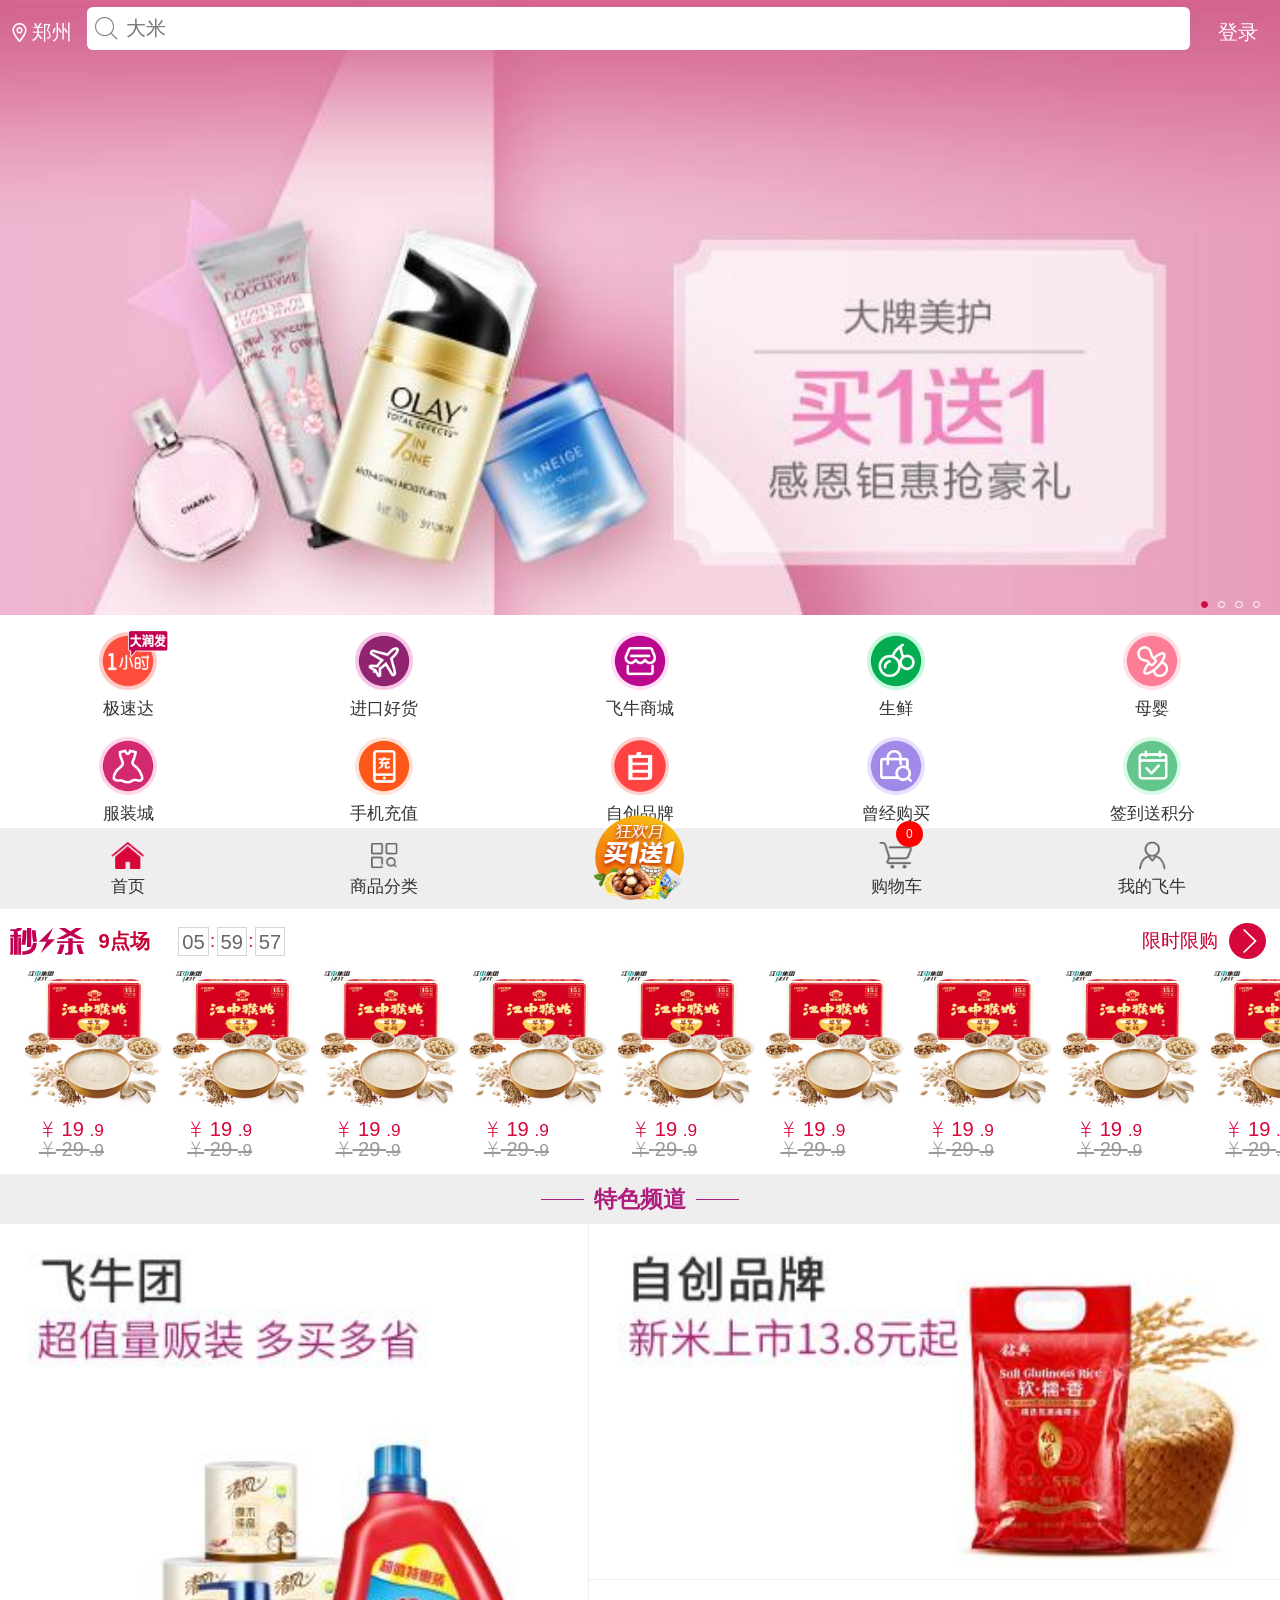
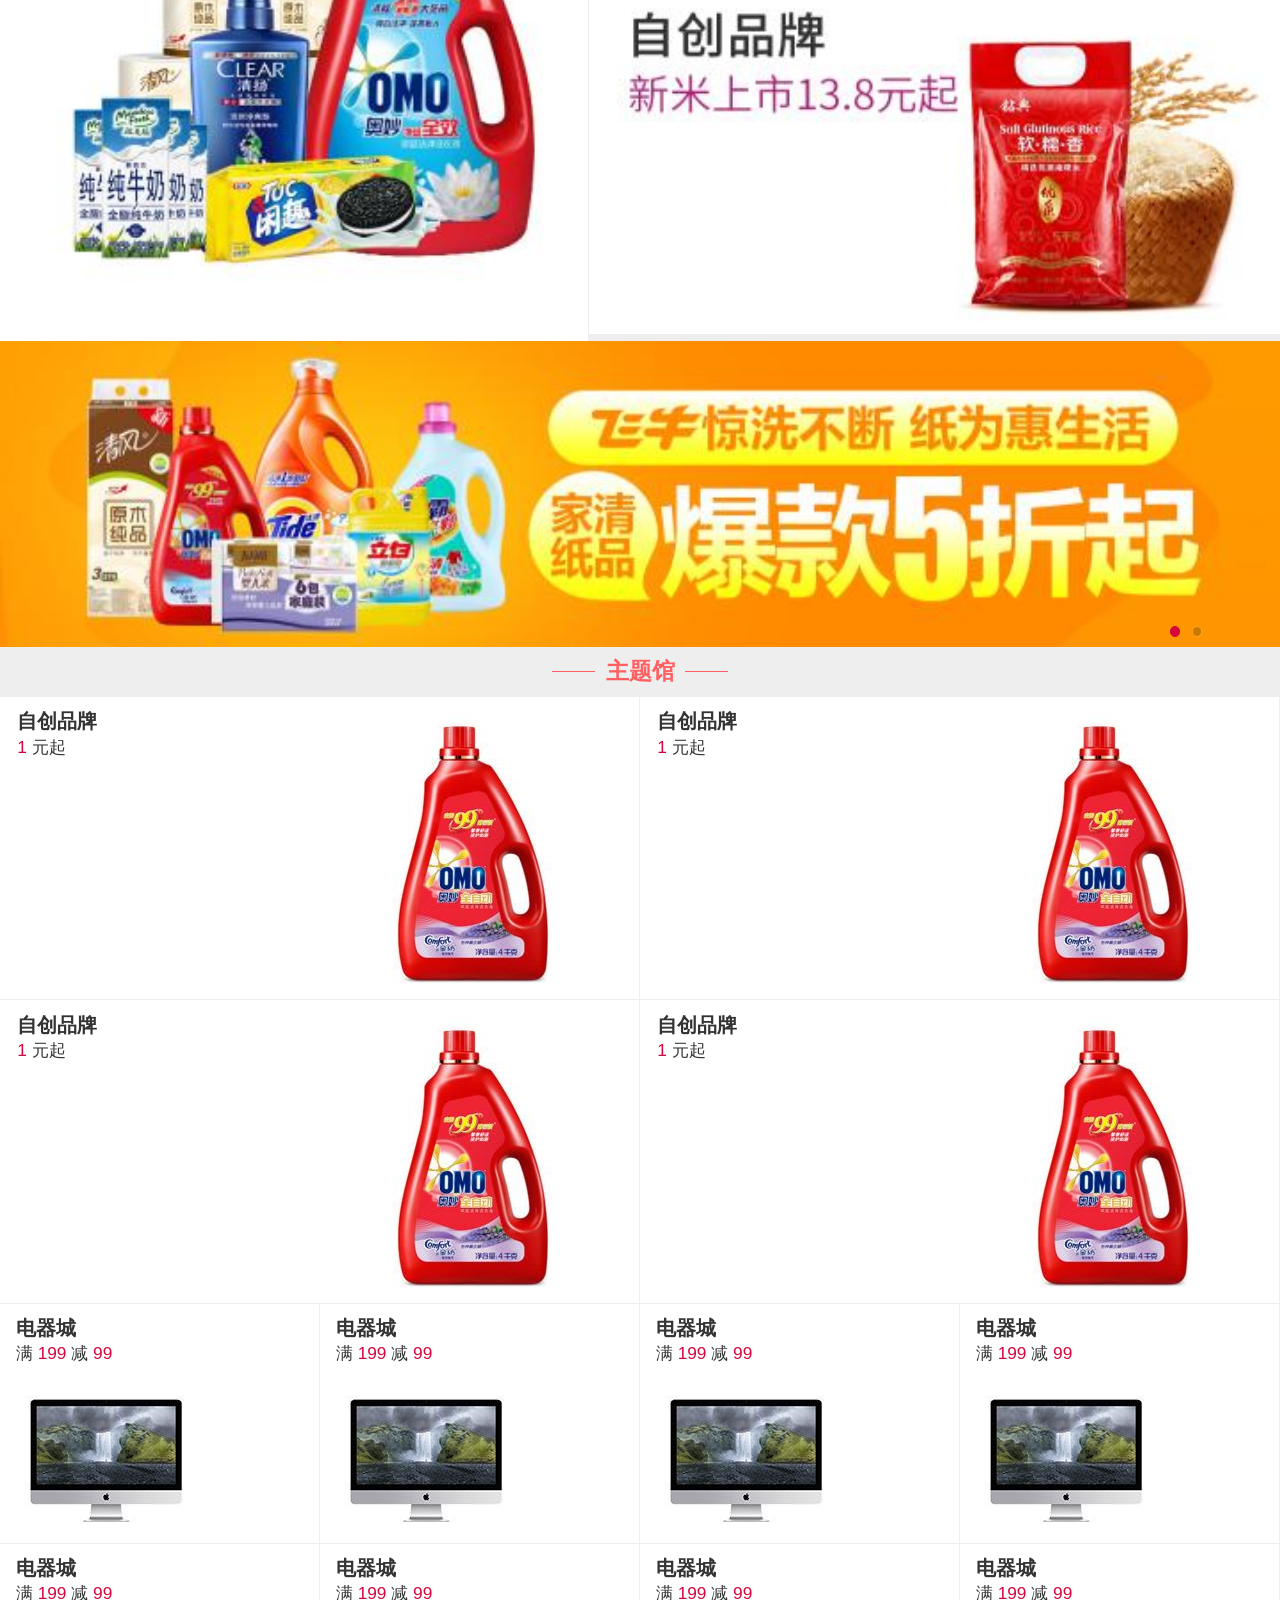
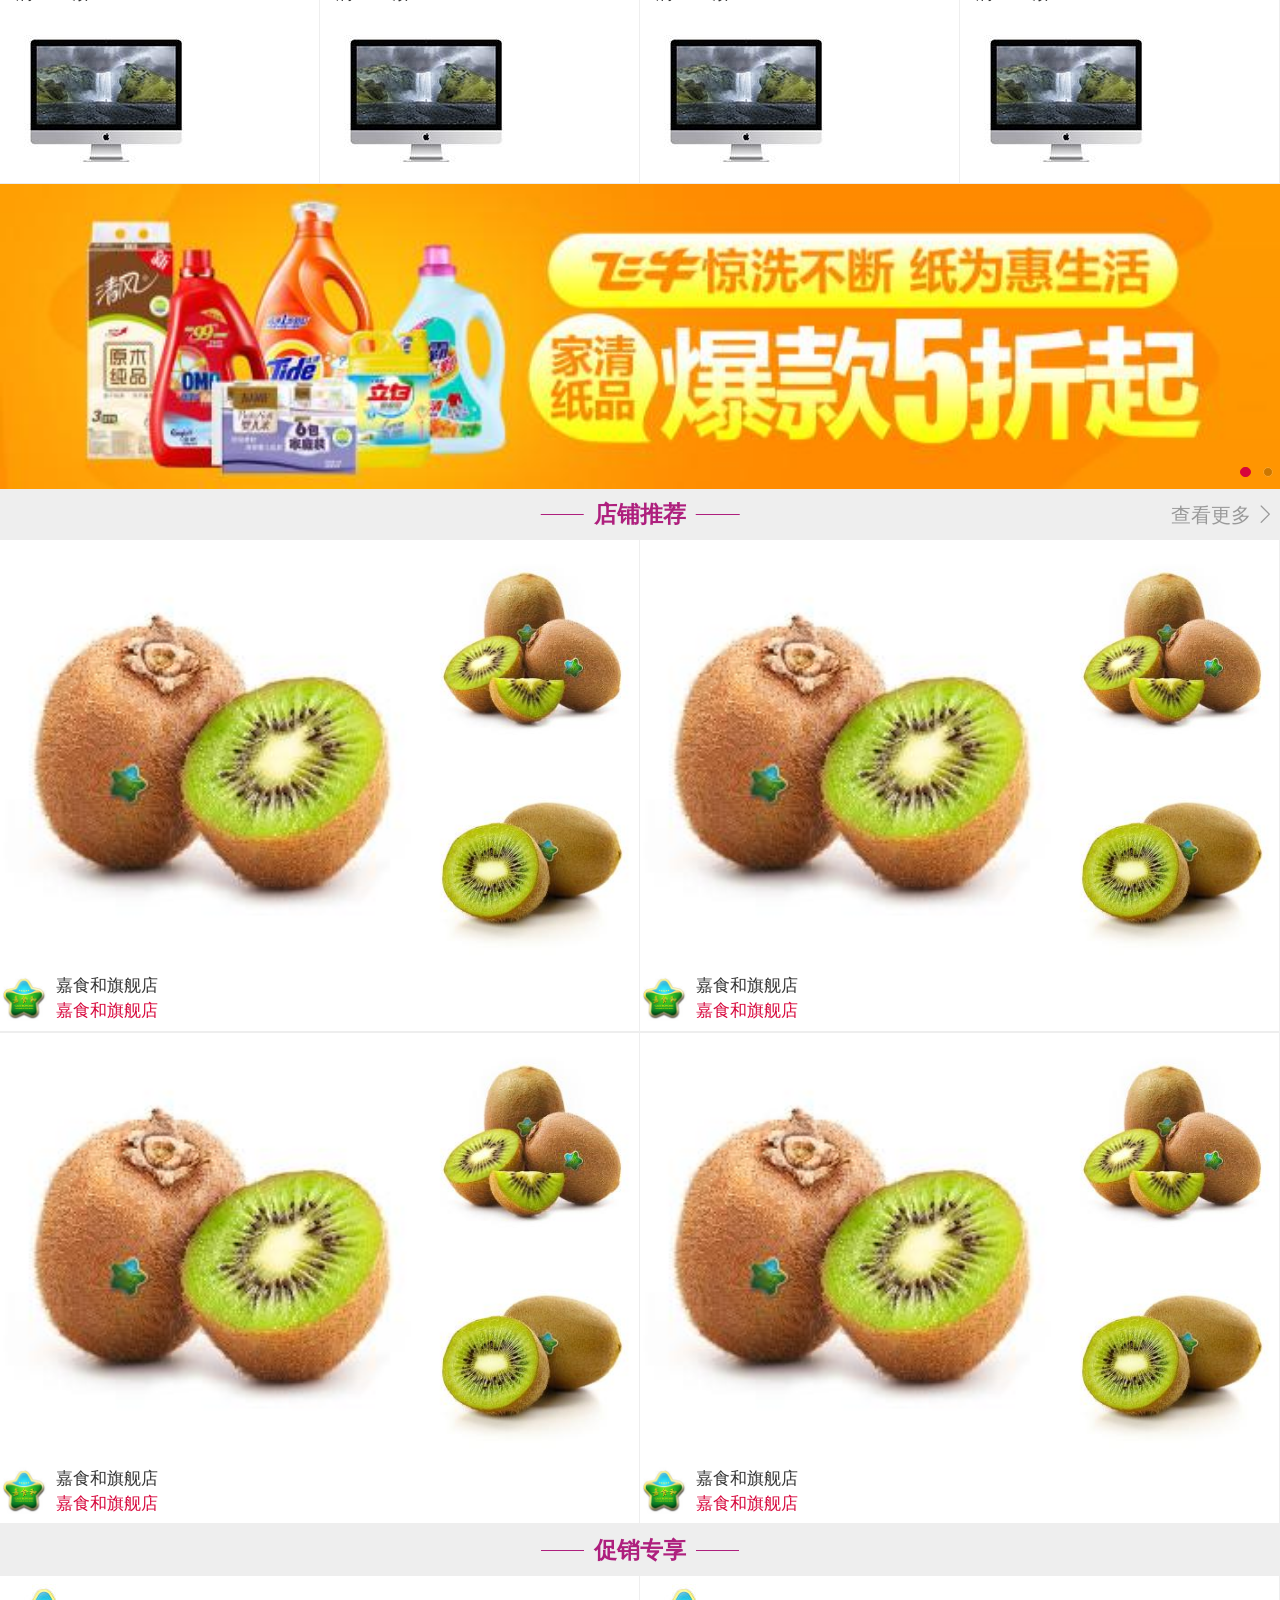
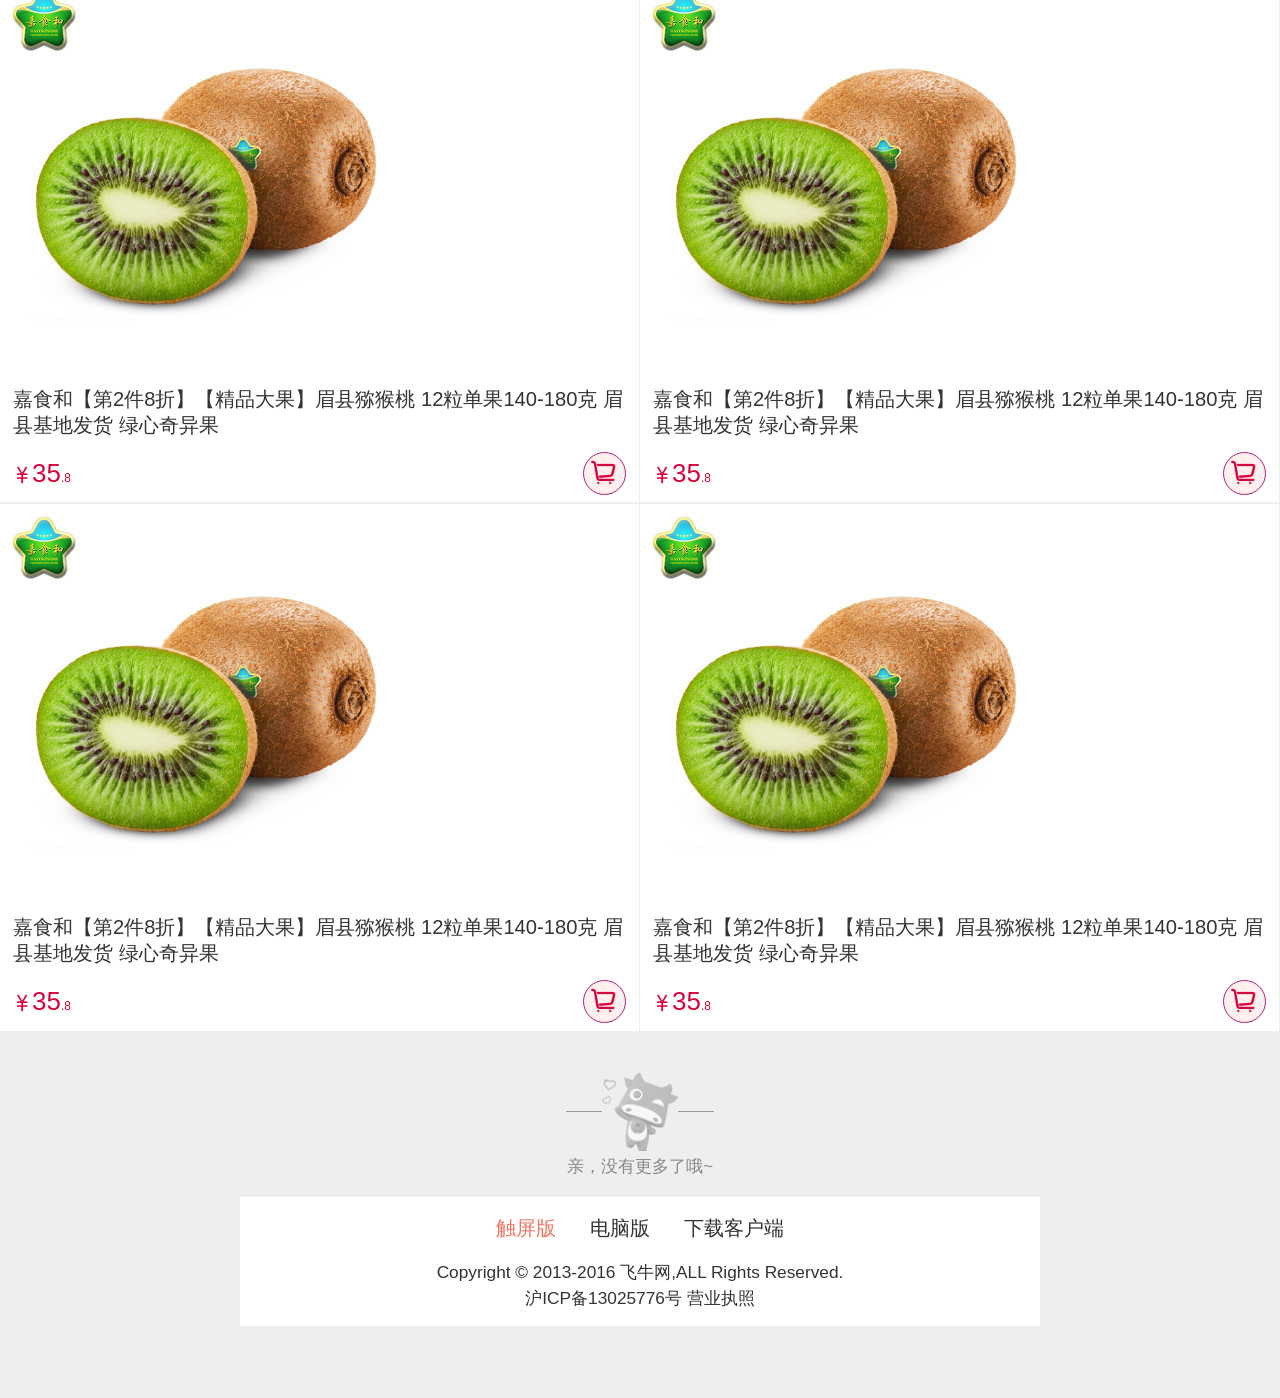
==== commit 7127b1b9: "11" ====
--- a/index.html
+++ b/index.html
@@ -1,994 +1 @@
-<!DOCTYPE html>
-<html lang="en">
-
-<head>
-    <meta charset="UTF-8">
-    <!-- <meta name="viewport" content="width=device-width, initial-scale=1.0"> -->
-    <meta http-equiv="X-UA-Compatible" content="ie=edge">
-    <title>首页</title>
-    <script src="./js/flexible.js"></script>
-    <link rel="stylesheet" href="./css/reset.css">
-    <link rel="stylesheet" href="./css/index.css">
-    <link rel="stylesheet" href="./font/iconfont.css">
-    <link rel="stylesheet" href="./css/swiper.min.css">
-</head>
-
-<body>
-    <div class="header">
-        <div class="h-city">
-            <i class="iconfont icon-coordinates"></i>
-            <a href="city.html">郑州</a>
-        </div>
-        <div class="h-search">
-            <div class="h-s-con">
-                <a href="index-search.html">
-                    <i class="iconfont icon-sousuo"></i>
-                    <input type="text" placeholder="大米" disabled>
-                </a>
-                
-            </div>
-        </div>
-        <div class="h-login">登录</div>
-    </div>
-    <div class="banner lb-banner">
-        <ul class="b-list lb-list">
-            <li class="b-item">
-                <a href="##">
-                    <img src="./images/img-index/CsmRsloSk2SAFPS_AAGYp9kjdhI846_org_q75s500.jpg" alt="">
-                </a>
-            </li>
-            <li class="b-item">
-                <a href="##">
-                    <img src="./images/img-index/CsmRsloSk32AD33WAALZFJvLIg4507_org_q75s500.jpg" alt="">
-                </a>
-            </li>
-            <li class="b-item">
-                <a href="##">
-                    <img src="./images/img-index/CsmRsloSktqACcfjAAIDNcQYI9w299_org_q75s500.jpg" alt="">
-                </a>
-            </li>
-            <li class="b-item">
-                <a href="##">
-                    <img src="./images/img-index/CsmRsloSn8eAElC9AAHCRERUHeE762_org_q75s500.jpg" alt="">
-                </a>
-            </li>
-        </ul>
-        <ul class="b-dot lb-dot"></ul>
-    </div>
-    <div class="main">
-        <div class="m-con swiper-container">
-            <div class="m-container swiper-wrapper">
-                <div class="m-c-slide m-c-left swiper-slide">
-                    <ul class="m-c-list">
-                        <li class="m-c-item">
-                            <a href="##">
-                                <div class="mc-i-img">
-                                    <img src="./images/img-index/CsmRsVkcCbOAIk4GAAAg-LdGWGY577_org_q75s500.png" alt="">
-                                    <img src="./images/img-index/CsmRsVkiwxiANpyHAAAlkaVPhdA223_org_q75s500.png" alt="">
-                                </div>
-                                <span>极速达</span>
-                            </a>
-                        </li>
-                        <li class="m-c-item">
-                            <a href="world.html">
-                                <img src="./images/img-index/CsmRslgGzsaAbiGUAABCLjUbLhk163_org_q75s500.png" alt="">
-                                <span>进口好货</span>
-                            </a>
-                        </li>
-                        <li class="m-c-item">
-                            <a href="cow-flying.html">
-                                <img src="./images/img-index/CsmRr1gGztKATxVDAAA3VBmSEGo845_org_q75s500.png" alt="">
-                                <span>飞牛商城</span>
-                            </a>
-                        </li>
-                        <li class="m-c-item">
-                            <a href="##">
-                                <img src="./images/img-index/CsmRslkcDd2AaFiNAABD3Ad645k199_org_q75s500.png" alt="">
-                                <span>生鲜</span>
-                            </a>
-                        </li>
-                        <li class="m-c-item">
-                            <a href="##">
-                                <img src="./images/img-index/CsmRsFgGztqAV5mTAAA2nE09VMY992_org_q75s500.png" alt="">
-                                <span>母婴</span>
-                            </a>
-                        </li>
-                        <li class="m-c-item">
-                            <a href="##">
-                                <img src="./images/img-index/CsmRslgGzw6APNqBAAA6-fE9ybQ614_org_q75s500.png" alt="">
-                                <span>服装城</span>
-                            </a>
-                        </li>
-                        <li class="m-c-item">
-                            <a href="##">
-                                <img src="./images/img-index/CsmRr1gGzvSAdpb2AAAsha1QbHc098_org_q75s500.png" alt="">
-                                <span>手机充值</span>
-                            </a>
-                        </li>
-                        <li class="m-c-item">
-                            <a href="##">
-                                <img src="./images/img-index/CsmRr1grylOAe1j3AAAYxcblbwc741_org_q75s500.png" alt="">
-                                <span>自创品牌</span>
-                            </a>
-                        </li>
-                        <li class="m-c-item">
-                            <a href="##">
-                                <img src="./images/img-index/CsmRsVgGzvmAQczEAAAwGHmm3hw450_org_q75s500.png" alt="">
-                                <span>曾经购买</span>
-                            </a>
-                        </li>
-                        <li class="m-c-item">
-                            <a href="##">
-                                <img src="./images/img-index/CsmRsVgGzwOAZ5rQAAAu74AIIKI741_org_q75s500.png" alt="">
-                                <span>签到送积分</span>
-                            </a>
-                        </li>
-                    </ul>
-                </div>
-                <div class="m-c-slide m-c-right swiper-slide">
-                    <ul class="m-c-list">
-                        <li class="m-c-item">
-                            <a href="##">
-                                <img src="./images/img-index/CsmRsVkcCbOAIk4GAAAg-LdGWGY577_org_q75s500.png" alt="">
-                                <span>极速达</span>
-                            </a>
-                        </li>
-                        <li class="m-c-item">
-                            <a href="##">
-                                <img src="./images/img-index/CsmRslgGzsaAbiGUAABCLjUbLhk163_org_q75s500.png" alt="">
-                                <span>进口好货</span>
-                            </a>
-                        </li>
-                        <li class="m-c-item">
-                            <a href="##">
-                                <img src="./images/img-index/CsmRr1gGztKATxVDAAA3VBmSEGo845_org_q75s500.png" alt="">
-                                <span>飞牛商城</span>
-                            </a>
-                        </li>
-                        <li class="m-c-item">
-                            <a href="##">
-                                <img src="./images/img-index/CsmRslkcDd2AaFiNAABD3Ad645k199_org_q75s500.png" alt="">
-                                <span>生鲜</span>
-                            </a>
-                        </li>
-                        <li class="m-c-item">
-                            <a href="##">
-                                <img src="./images/img-index/CsmRsFgGztqAV5mTAAA2nE09VMY992_org_q75s500.png" alt="">
-                                <span>母婴</span>
-                            </a>
-                        </li>
-                        <li class="m-c-item">
-                            <a href="##">
-                                <img src="./images/img-index/CsmRslgGzw6APNqBAAA6-fE9ybQ614_org_q75s500.png" alt="">
-                                <span>服装城</span>
-                            </a>
-                        </li>
-                        <li class="m-c-item">
-                            <a href="##">
-                                <img src="./images/img-index/CsmRr1gGzvSAdpb2AAAsha1QbHc098_org_q75s500.png" alt="">
-                                <span>手机充值</span>
-                            </a>
-                        </li>
-                        <li class="m-c-item">
-                            <a href="##">
-                                <img src="./images/img-index/CsmRr1grylOAe1j3AAAYxcblbwc741_org_q75s500.png" alt="">
-                                <span>自创品牌</span>
-                            </a>
-                        </li>
-                        <li class="m-c-item">
-                            <a href="##">
-                                <img src="./images/img-index/CsmRsVgGzvmAQczEAAAwGHmm3hw450_org_q75s500.png" alt="">
-                                <span>曾经购买</span>
-                            </a>
-                        </li>
-                        <li class="m-c-item">
-                            <a href="##">
-                                <img src="./images/img-index/CsmRsVgGzwOAZ5rQAAAu74AIIKI741_org_q75s500.png" alt="">
-                                <span>签到送积分</span>
-                            </a>
-                        </li>
-                    </ul>
-                </div>
-            </div>
-            <div class="m-c-dot ">
-                <div class="swiper-pagination"></div>
-            </div>
-            <div class="m-c-hot">
-                <img src="./images/img-index/CsmRslgGyDuALlAhAAAaj-B9XqU310_org_q75s500.png" alt="">
-                <i class="iconfont icon-remind"></i>
-                <span>浙商卡满50立减49</span>
-            </div>
-        </div>
-        <div class="ms">
-            <div class="ms-title">
-                <img src="./images/img-index/kill_icon_2x.png" alt="">
-                <h4>9点场</h4>
-                <div class="ms-time">
-                    <span class="ms-t-hou">00</span>
-                    <i>:</i>
-                    <span class="ms-t-min">00</span>
-                    <i>:</i>
-                    <span class="ms-t-sec">00</span>
-                </div>
-                <div class="ms-rush">
-                    <a href="secondkill.html">
-                        <span>限时限购</span>
-                        <img src="./images/img-index/seckill_more.png" alt="">  
-                    </a>
-                </div>
-            </div>
-            <div class="ms-info">
-                <div class="ms-i-con swiper-container">
-                    <div class="ms-i-list swiper-wrapper">
-                        <div class="ms-i-item m-c-left swiper-slide">
-                            <div class="ms-item-img">
-                                <img src="./images/img-index/CsmRsliuhAGALoBBAAZkC9pR7mk109_400x400_q75.jpg" alt="">
-                            </div>
-                            <div class="ms-item-price">
-                                <p class="sm-price">
-                                    <i class="iconfont icon-renminbi1688"></i>
-                                    <span>19
-                                        <i>.9</i>
-                                    </span>
-                                </p>
-                                <p class="it-price">
-                                    <i class="iconfont icon-renminbi1688"></i>
-                                    <span>29
-                                        <i>.9</i>
-                                    </span>
-                                </p>
-                            </div>
-                        </div>
-                        <div class="ms-i-item m-c-left swiper-slide">
-                            <div class="ms-item-img">
-                                <img src="./images/img-index/CsmRsliuhAGALoBBAAZkC9pR7mk109_400x400_q75.jpg" alt="">
-                            </div>
-                            <div class="ms-item-price">
-                                <p class="sm-price">
-                                    <i class="iconfont icon-renminbi1688"></i>
-                                    <span>19
-                                        <i>.9</i>
-                                    </span>
-                                </p>
-                                <p class="it-price">
-                                    <i class="iconfont icon-renminbi1688"></i>
-                                    <span>29
-                                        <i>.9</i>
-                                    </span>
-                                </p>
-                            </div>
-                        </div>
-                        <div class="ms-i-item m-c-left swiper-slide">
-                            <div class="ms-item-img">
-                                <img src="./images/img-index/CsmRsliuhAGALoBBAAZkC9pR7mk109_400x400_q75.jpg" alt="">
-                            </div>
-                            <div class="ms-item-price">
-                                <p class="sm-price">
-                                    <i class="iconfont icon-renminbi1688"></i>
-                                    <span>19
-                                        <i>.9</i>
-                                    </span>
-                                </p>
-                                <p class="it-price">
-                                    <i class="iconfont icon-renminbi1688"></i>
-                                    <span>29
-                                        <i>.9</i>
-                                    </span>
-                                </p>
-                            </div>
-                        </div>
-                        <div class="ms-i-item m-c-left swiper-slide">
-                            <div class="ms-item-img">
-                                <img src="./images/img-index/CsmRsliuhAGALoBBAAZkC9pR7mk109_400x400_q75.jpg" alt="">
-                            </div>
-                            <div class="ms-item-price">
-                                <p class="sm-price">
-                                    <i class="iconfont icon-renminbi1688"></i>
-                                    <span>19
-                                        <i>.9</i>
-                                    </span>
-                                </p>
-                                <p class="it-price">
-                                    <i class="iconfont icon-renminbi1688"></i>
-                                    <span>29
-                                        <i>.9</i>
-                                    </span>
-                                </p>
-                            </div>
-                        </div>
-                        <div class="ms-i-item m-c-left swiper-slide">
-                            <div class="ms-item-img">
-                                <img src="./images/img-index/CsmRsliuhAGALoBBAAZkC9pR7mk109_400x400_q75.jpg" alt="">
-                            </div>
-                            <div class="ms-item-price">
-                                <p class="sm-price">
-                                    <i class="iconfont icon-renminbi1688"></i>
-                                    <span>19
-                                        <i>.9</i>
-                                    </span>
-                                </p>
-                                <p class="it-price">
-                                    <i class="iconfont icon-renminbi1688"></i>
-                                    <span>29
-                                        <i>.9</i>
-                                    </span>
-                                </p>
-                            </div>
-                        </div>
-                        <div class="ms-i-item m-c-left swiper-slide">
-                            <div class="ms-item-img">
-                                <img src="./images/img-index/CsmRsliuhAGALoBBAAZkC9pR7mk109_400x400_q75.jpg" alt="">
-                            </div>
-                            <div class="ms-item-price">
-                                <p class="sm-price">
-                                    <i class="iconfont icon-renminbi1688"></i>
-                                    <span>19
-                                        <i>.9</i>
-                                    </span>
-                                </p>
-                                <p class="it-price">
-                                    <i class="iconfont icon-renminbi1688"></i>
-                                    <span>29
-                                        <i>.9</i>
-                                    </span>
-                                </p>
-                            </div>
-                        </div>
-                        <div class="ms-i-item m-c-left swiper-slide">
-                            <div class="ms-item-img">
-                                <img src="./images/img-index/CsmRsliuhAGALoBBAAZkC9pR7mk109_400x400_q75.jpg" alt="">
-                            </div>
-                            <div class="ms-item-price">
-                                <p class="sm-price">
-                                    <i class="iconfont icon-renminbi1688"></i>
-                                    <span>19
-                                        <i>.9</i>
-                                    </span>
-                                </p>
-                                <p class="it-price">
-                                    <i class="iconfont icon-renminbi1688"></i>
-                                    <span>29
-                                        <i>.9</i>
-                                    </span>
-                                </p>
-                            </div>
-                        </div>
-                        <div class="ms-i-item m-c-left swiper-slide">
-                            <div class="ms-item-img">
-                                <img src="./images/img-index/CsmRsliuhAGALoBBAAZkC9pR7mk109_400x400_q75.jpg" alt="">
-                            </div>
-                            <div class="ms-item-price">
-                                <p class="sm-price">
-                                    <i class="iconfont icon-renminbi1688"></i>
-                                    <span>19
-                                        <i>.9</i>
-                                    </span>
-                                </p>
-                                <p class="it-price">
-                                    <i class="iconfont icon-renminbi1688"></i>
-                                    <span>29
-                                        <i>.9</i>
-                                    </span>
-                                </p>
-                            </div>
-                        </div>
-                        <div class="ms-i-item m-c-left swiper-slide">
-                            <div class="ms-item-img">
-                                <img src="./images/img-index/CsmRsliuhAGALoBBAAZkC9pR7mk109_400x400_q75.jpg" alt="">
-                            </div>
-                            <div class="ms-item-price">
-                                <p class="sm-price">
-                                    <i class="iconfont icon-renminbi1688"></i>
-                                    <span>19
-                                        <i>.9</i>
-                                    </span>
-                                </p>
-                                <p class="it-price">
-                                    <i class="iconfont icon-renminbi1688"></i>
-                                    <span>29
-                                        <i>.9</i>
-                                    </span>
-                                </p>
-                            </div>
-                        </div>
-                        <div class="ms-i-item m-c-left swiper-slide">
-                            <div class="ms-item-img">
-                                <img src="./images/img-index/CsmRsliuhAGALoBBAAZkC9pR7mk109_400x400_q75.jpg" alt="">
-                            </div>
-                            <div class="ms-item-price">
-                                <p class="sm-price">
-                                    <i class="iconfont icon-renminbi1688"></i>
-                                    <span>19
-                                        <i>.9</i>
-                                    </span>
-                                </p>
-                                <p class="it-price">
-                                    <i class="iconfont icon-renminbi1688"></i>
-                                    <span>29
-                                        <i>.9</i>
-                                    </span>
-                                </p>
-                            </div>
-                        </div>
-                        <div class="ms-i-item m-c-left swiper-slide">
-                            <div class="ms-item-img">
-                                <img src="./images/img-index/CsmRsliuhAGALoBBAAZkC9pR7mk109_400x400_q75.jpg" alt="">
-                            </div>
-                            <div class="ms-item-price">
-                                <p class="sm-price">
-                                    <i class="iconfont icon-renminbi1688"></i>
-                                    <span>19
-                                        <i>.9</i>
-                                    </span>
-                                </p>
-                                <p class="it-price">
-                                    <i class="iconfont icon-renminbi1688"></i>
-                                    <span>29
-                                        <i>.9</i>
-                                    </span>
-                                </p>
-                            </div>
-                        </div>
-                        <div class="ms-i-item m-c-left swiper-slide">
-                            <div class="ms-item-img">
-                                <img src="./images/img-index/CsmRsliuhAGALoBBAAZkC9pR7mk109_400x400_q75.jpg" alt="">
-                            </div>
-                            <div class="ms-item-price">
-                                <p class="sm-price">
-                                    <i class="iconfont icon-renminbi1688"></i>
-                                    <span>19
-                                        <i>.9</i>
-                                    </span>
-                                </p>
-                                <p class="it-price">
-                                    <i class="iconfont icon-renminbi1688"></i>
-                                    <span>29
-                                        <i>.9</i>
-                                    </span>
-                                </p>
-                            </div>
-                        </div>
-                        <div class="ms-i-item m-c-left swiper-slide">
-                            <div class="ms-item-img">
-                                <img src="./images/img-index/CsmRsliuhAGALoBBAAZkC9pR7mk109_400x400_q75.jpg" alt="">
-                            </div>
-                            <div class="ms-item-price">
-                                <p class="sm-price">
-                                    <i class="iconfont icon-renminbi1688"></i>
-                                    <span>19
-                                        <i>.9</i>
-                                    </span>
-                                </p>
-                                <p class="it-price">
-                                    <i class="iconfont icon-renminbi1688"></i>
-                                    <span>29
-                                        <i>.9</i>
-                                    </span>
-                                </p>
-                            </div>
-                        </div>
-                        <div class="ms-i-item m-c-left swiper-slide">
-                            <div class="ms-item-img">
-                                <img src="./images/img-index/CsmRsliuhAGALoBBAAZkC9pR7mk109_400x400_q75.jpg" alt="">
-                            </div>
-                            <div class="ms-item-price">
-                                <p class="sm-price">
-                                    <i class="iconfont icon-renminbi1688"></i>
-                                    <span>19
-                                        <i>.9</i>
-                                    </span>
-                                </p>
-                                <p class="it-price">
-                                    <i class="iconfont icon-renminbi1688"></i>
-                                    <span>29
-                                        <i>.9</i>
-                                    </span>
-                                </p>
-                            </div>
-                        </div>
-                        <div class="ms-i-item m-c-left swiper-slide">
-                            <div class="ms-item-img">
-                                <img src="./images/img-index/CsmRsliuhAGALoBBAAZkC9pR7mk109_400x400_q75.jpg" alt="">
-                            </div>
-                            <div class="ms-item-price">
-                                <p class="sm-price">
-                                    <i class="iconfont icon-renminbi1688"></i>
-                                    <span>19
-                                        <i>.9</i>
-                                    </span>
-                                </p>
-                                <p class="it-price">
-                                    <i class="iconfont icon-renminbi1688"></i>
-                                    <span>29
-                                        <i>.9</i>
-                                    </span>
-                                </p>
-                            </div>
-                        </div>
-                        <div class="ms-i-item m-c-left swiper-slide">
-                            <div class="ms-item-more swiper-slide">查看更多</div>
-                        </div>
-                    </div>
-                </div>
-            </div>
-        </div>
-        <div class="m-ts">
-            <div class="m-ts-title">
-                <span></span>
-                <h2>特色频道</h2>
-                <span></span>
-            </div>
-            <div class="m-ts-con clearfix">
-                <div class="ts-left">
-                    <a href="##">
-                        <img src="./images/img-index/CsmRsVj1dn6ADWgyAAIYqpb48a0976_org_q75s500.jpg" alt="">
-                    </a>
-                </div>
-                <div class="ts-right">
-                    <div class="ts-r-top">
-                        <a href="#3">
-                            <img src="./images/img-index/CsmRsVoTfaSAaxWDAAKIO9pTkfY608_org_q75s500.jpg" alt="">
-                        </a>
-                    </div>
-                    <div class="ts-r-btm">
-                        <a href="#3">
-                            <img src="./images/img-index/CsmRsVoTfaSAaxWDAAKIO9pTkfY608_org_q75s500.jpg" alt="">
-                        </a>
-                    </div>
-                </div>
-                <div class="ts-banner lb-banner swiper-container">
-                    <div class="ts-ba-con lb-list swiper-wrapper">
-                        <a href="##" class="swiper-slide">
-                            <img src="./images/img-index/CsmRsVoSlHyAKTgzAAKN_riKBB8211_org_q75s500.jpg" alt="">
-                        </a>
-                        <a href="##" class="swiper-slide">
-                            <img src="./images/img-index/CsmRsVoSlHyAKTgzAAKN_riKBB8211_org_q75s500.jpg" alt="">
-                        </a>
-                    </div>
-                    <div class="lb-dot ts-ba-list swiper-pagination"></div>
-                </div>
-            </div>
-        </div>
-        <div class="m-zt">
-            <div class="zt-title m-ts-title">
-                <span></span>
-                <h2>主题馆</h2>
-                <span></span>
-            </div>
-            <div class="zt-con">
-                <ul class="zt-list">
-                    <li class="zt-item zt-lg">
-                        <div class="zt-i-left">
-                            <h3>自创品牌</h3>
-                            <p>
-                                <i>1</i>
-                                <span>元起</span>
-                            </p>
-                        </div>
-                        <div class="zt-i-right">
-                            <img src="./images/img-index/CsmRsVgG2MGAIIH4AACdseuOdS8691_org_q75s500.jpg" alt="">
-                        </div>
-                    </li>
-                    <li class="zt-item zt-lg">
-                        <div class="zt-i-left">
-                            <h3>自创品牌</h3>
-                            <p>
-                                <i>1</i>
-                                <span>元起</span>
-                            </p>
-                        </div>
-                        <div class="zt-i-right">
-                            <img src="./images/img-index/CsmRsVgG2MGAIIH4AACdseuOdS8691_org_q75s500.jpg" alt="">
-                        </div>
-                    </li>
-                    <li class="zt-item zt-lg">
-                        <div class="zt-i-left">
-                            <h3>自创品牌</h3>
-                            <p>
-                                <i>1</i>
-                                <span>元起</span>
-                            </p>
-                        </div>
-                        <div class="zt-i-right">
-                            <img src="./images/img-index/CsmRsVgG2MGAIIH4AACdseuOdS8691_org_q75s500.jpg" alt="">
-                        </div>
-                    </li>
-                    <li class="zt-item zt-lg">
-                        <div class="zt-i-left">
-                            <h3>自创品牌</h3>
-                            <p>
-                                <i>1</i>
-                                <span>元起</span>
-                            </p>
-                        </div>
-                        <div class="zt-i-right">
-                            <img src="./images/img-index/CsmRsVgG2MGAIIH4AACdseuOdS8691_org_q75s500.jpg" alt="">
-                        </div>
-                    </li>
-                    <li class="zt-item zt-sm">
-                        <div class="zt-i-title">
-                            <h3>电器城</h3>
-                            <p>
-                                <span>满</span>
-                                <i>199</i>
-                                <span>减</span>
-                                <i>99</i>
-                            </p>
-                        </div>
-                        <div class="tz-i-img">
-                            <img src="./images/img-index/201603141710151457946615_kk-1_org_q75.jpg" alt="">
-                        </div>
-                    </li>
-                    <li class="zt-item zt-sm">
-                        <div class="zt-i-title">
-                            <h3>电器城</h3>
-                            <p>
-                                <span>满</span>
-                                <i>199</i>
-                                <span>减</span>
-                                <i>99</i>
-                            </p>
-                        </div>
-                        <div class="tz-i-img">
-                            <img src="./images/img-index/201603141710151457946615_kk-1_org_q75.jpg" alt="">
-                        </div>
-                    </li>
-                    <li class="zt-item zt-sm">
-                        <div class="zt-i-title">
-                            <h3>电器城</h3>
-                            <p>
-                                <span>满</span>
-                                <i>199</i>
-                                <span>减</span>
-                                <i>99</i>
-                            </p>
-                        </div>
-                        <div class="tz-i-img">
-                            <img src="./images/img-index/201603141710151457946615_kk-1_org_q75.jpg" alt="">
-                        </div>
-                    </li>
-                    <li class="zt-item zt-sm">
-                        <div class="zt-i-title">
-                            <h3>电器城</h3>
-                            <p>
-                                <span>满</span>
-                                <i>199</i>
-                                <span>减</span>
-                                <i>99</i>
-                            </p>
-                        </div>
-                        <div class="tz-i-img">
-                            <img src="./images/img-index/201603141710151457946615_kk-1_org_q75.jpg" alt="">
-                        </div>
-                    </li>
-                    <li class="zt-item zt-sm">
-                        <div class="zt-i-title">
-                            <h3>电器城</h3>
-                            <p>
-                                <span>满</span>
-                                <i>199</i>
-                                <span>减</span>
-                                <i>99</i>
-                            </p>
-                        </div>
-                        <div class="tz-i-img">
-                            <img src="./images/img-index/201603141710151457946615_kk-1_org_q75.jpg" alt="">
-                        </div>
-                    </li>
-                    <li class="zt-item zt-sm">
-                        <div class="zt-i-title">
-                            <h3>电器城</h3>
-                            <p>
-                                <span>满</span>
-                                <i>199</i>
-                                <span>减</span>
-                                <i>99</i>
-                            </p>
-                        </div>
-                        <div class="tz-i-img">
-                            <img src="./images/img-index/201603141710151457946615_kk-1_org_q75.jpg" alt="">
-                        </div>
-                    </li>
-                    <li class="zt-item zt-sm">
-                        <div class="zt-i-title">
-                            <h3>电器城</h3>
-                            <p>
-                                <span>满</span>
-                                <i>199</i>
-                                <span>减</span>
-                                <i>99</i>
-                            </p>
-                        </div>
-                        <div class="tz-i-img">
-                            <img src="./images/img-index/201603141710151457946615_kk-1_org_q75.jpg" alt="">
-                        </div>
-                    </li>
-                    <li class="zt-item zt-sm">
-                        <div class="zt-i-title">
-                            <h3>电器城</h3>
-                            <p>
-                                <span>满</span>
-                                <i>199</i>
-                                <span>减</span>
-                                <i>99</i>
-                            </p>
-                        </div>
-                        <div class="tz-i-img">
-                            <img src="./images/img-index/201603141710151457946615_kk-1_org_q75.jpg" alt="">
-                        </div>
-                    </li>
-                </ul>
-                <div class="ts-banner  swiper-container">
-                    <div class="ts-ba-con lb-list swiper-wrapper">
-                        <a href="##" class="swiper-slide">
-                            <img src="./images/img-index/CsmRsVoSlHyAKTgzAAKN_riKBB8211_org_q75s500.jpg" alt="">
-                        </a>
-                        <a href="##" class="swiper-slide">
-                            <img src="./images/img-index/CsmRsVoSlHyAKTgzAAKN_riKBB8211_org_q75s500.jpg" alt="">
-                        </a>
-                    </div>
-                    <div class="lb-dot ts-ba-list swiper-pagination"></div>
-                </div>
-            </div>
-        </div>
-        <div class="m-tszx">
-            <div class="m-tszx-top">
-                <div class="m-ts-title">
-                    <span></span>
-                    <h2>店铺推荐</h2>
-                    <span></span>
-                </div>
-                <div class="m-tszx-right">
-                    <span>查看更多</span>
-                    <i class="iconfont icon-gengduo"></i>
-                </div>
-            </div>
-            <div class="m-tszx-con">
-                <ul class="m-tx-list">
-                    <li class="m-tx-item">
-                        <div class="tx-item-con">
-                            <div class="tx-con-top">
-                                <div class="tx-top-left">
-                                    <img src="./images/img-index/CsmRslnJwMyAS4fmAAEiczSdWZM313_org_q75s500.jpg" alt="">
-                                </div>
-                                <div class="tx-top-right">
-                                    <img src="./images/img-index/CsmRslnJwMaAB7FyAADuJ-FDwDY589_org_q75s500.jpg" alt="">
-                                    <img src="./images/img-index/CsmRslnJwMmAP8agAADVUPHTZ4U713_org_q75s500.jpg" alt="">
-                                </div>
-                            </div>
-                            <div class="tx-con-btm">
-                                <div class="tx-btm-left">
-                                    <img src="./images/img-index/CsmRsljaSNuAR53XAAAWYnuQjPI311.jpg" alt="">
-                                </div>
-                                <div class="tx-btm-right">
-                                    <p class="tx-r-tp">嘉食和旗舰店</p>
-                                    <p class="tx-r-bm">嘉食和旗舰店</p>
-                                </div>
-                            </div>
-                        </div>
-                    </li>
-                    <li class="m-tx-item">
-                        <div class="tx-item-con">
-                            <div class="tx-con-top">
-                                <div class="tx-top-left">
-                                    <img src="./images/img-index/CsmRslnJwMyAS4fmAAEiczSdWZM313_org_q75s500.jpg" alt="">
-                                </div>
-                                <div class="tx-top-right">
-                                    <img src="./images/img-index/CsmRslnJwMaAB7FyAADuJ-FDwDY589_org_q75s500.jpg" alt="">
-                                    <img src="./images/img-index/CsmRslnJwMmAP8agAADVUPHTZ4U713_org_q75s500.jpg" alt="">
-                                </div>
-                            </div>
-                            <div class="tx-con-btm">
-                                <div class="tx-btm-left">
-                                    <img src="./images/img-index/CsmRsljaSNuAR53XAAAWYnuQjPI311.jpg" alt="">
-                                </div>
-                                <div class="tx-btm-right">
-                                    <p class="tx-r-tp">嘉食和旗舰店</p>
-                                    <p class="tx-r-bm">嘉食和旗舰店</p>
-                                </div>
-                            </div>
-                        </div>
-                    </li>
-                    <li class="m-tx-item">
-                        <div class="tx-item-con">
-                            <div class="tx-con-top">
-                                <div class="tx-top-left">
-                                    <img src="./images/img-index/CsmRslnJwMyAS4fmAAEiczSdWZM313_org_q75s500.jpg" alt="">
-                                </div>
-                                <div class="tx-top-right">
-                                    <img src="./images/img-index/CsmRslnJwMaAB7FyAADuJ-FDwDY589_org_q75s500.jpg" alt="">
-                                    <img src="./images/img-index/CsmRslnJwMmAP8agAADVUPHTZ4U713_org_q75s500.jpg" alt="">
-                                </div>
-                            </div>
-                            <div class="tx-con-btm">
-                                <div class="tx-btm-left">
-                                    <img src="./images/img-index/CsmRsljaSNuAR53XAAAWYnuQjPI311.jpg" alt="">
-                                </div>
-                                <div class="tx-btm-right">
-                                    <p class="tx-r-tp">嘉食和旗舰店</p>
-                                    <p class="tx-r-bm">嘉食和旗舰店</p>
-                                </div>
-                            </div>
-                        </div>
-                    </li>
-                    <li class="m-tx-item">
-                        <div class="tx-item-con">
-                            <div class="tx-con-top">
-                                <div class="tx-top-left">
-                                    <img src="./images/img-index/CsmRslnJwMyAS4fmAAEiczSdWZM313_org_q75s500.jpg" alt="">
-                                </div>
-                                <div class="tx-top-right">
-                                    <img src="./images/img-index/CsmRslnJwMaAB7FyAADuJ-FDwDY589_org_q75s500.jpg" alt="">
-                                    <img src="./images/img-index/CsmRslnJwMmAP8agAADVUPHTZ4U713_org_q75s500.jpg" alt="">
-                                </div>
-                            </div>
-                            <div class="tx-con-btm">
-                                <div class="tx-btm-left">
-                                    <img src="./images/img-index/CsmRsljaSNuAR53XAAAWYnuQjPI311.jpg" alt="">
-                                </div>
-                                <div class="tx-btm-right">
-                                    <p class="tx-r-tp">嘉食和旗舰店</p>
-                                    <p class="tx-r-bm">嘉食和旗舰店</p>
-                                </div>
-                            </div>
-                        </div>
-                    </li>
-
-                </ul>
-            </div>
-        </div>
-        <div class="m-cz">
-            <div class="zt-title m-ts-title">
-                <span></span>
-                <h2>促销专享</h2>
-                <span></span>
-            </div>
-            <ul class="m-cz-list">
-                <li class="m-cz-item">
-                    <div class="m-cz-con">
-                        <div class="cz-con-img">
-                            <img src="./images/img-index/CsmRsVngcbiAH9URAAGrxi2UgIQ663_400x400.jpg" alt="">
-                        </div>
-                        <div class="cz-con-text">
-                            <div class="cz-con-p">
-                                <p>嘉食和【第2件8折】【精品大果】眉县猕猴桃 12粒单果140-180克 眉县基地发货 绿心奇异果</p>
-                            </div>
-                            <div class="cz-con-icon">
-                                <div class="cz-icon-left" 0>
-                                    <i class="iconfont icon-renminbi1688"></i>
-                                    <span>35</span>
-                                    <i>.8</i>
-                                </div>
-                                <div class="cz-icon-right">
-                                    <a href="##">
-                                        <i class="iconfont icon-gouwuche"></i>
-                                    </a>
-                                </div>
-                            </div>
-                        </div>
-                    </div>
-                </li>
-                <li class="m-cz-item">
-                    <div class="m-cz-con">
-                        <div class="cz-con-img">
-                            <img src="./images/img-index/CsmRsVngcbiAH9URAAGrxi2UgIQ663_400x400.jpg" alt="">
-                        </div>
-                        <div class="cz-con-text">
-                            <div class="cz-con-p">
-                                <p>嘉食和【第2件8折】【精品大果】眉县猕猴桃 12粒单果140-180克 眉县基地发货 绿心奇异果</p>
-                            </div>
-                            <div class="cz-con-icon">
-                                <div class="cz-icon-left" 0>
-                                    <i class="iconfont icon-renminbi1688"></i>
-                                    <span>35</span>
-                                    <i>.8</i>
-                                </div>
-                                <div class="cz-icon-right">
-                                    <a href="##">
-                                        <i class="iconfont icon-gouwuche"></i>
-                                    </a>
-                                </div>
-                            </div>
-                        </div>
-                    </div>
-                </li>
-                <li class="m-cz-item">
-                    <div class="m-cz-con">
-                        <div class="cz-con-img">
-                            <img src="./images/img-index/CsmRsVngcbiAH9URAAGrxi2UgIQ663_400x400.jpg" alt="">
-                        </div>
-                        <div class="cz-con-text">
-                            <div class="cz-con-p">
-                                <p>嘉食和【第2件8折】【精品大果】眉县猕猴桃 12粒单果140-180克 眉县基地发货 绿心奇异果</p>
-                            </div>
-                            <div class="cz-con-icon">
-                                <div class="cz-icon-left" 0>
-                                    <i class="iconfont icon-renminbi1688"></i>
-                                    <span>35</span>
-                                    <i>.8</i>
-                                </div>
-                                <div class="cz-icon-right">
-                                    <a href="##">
-                                        <i class="iconfont icon-gouwuche"></i>
-                                    </a>
-                                </div>
-                            </div>
-                        </div>
-                    </div>
-                </li>
-                <li class="m-cz-item">
-                    <div class="m-cz-con">
-                        <div class="cz-con-img">
-                            <img src="./images/img-index/CsmRsVngcbiAH9URAAGrxi2UgIQ663_400x400.jpg" alt="">
-                        </div>
-                        <div class="cz-con-text">
-                            <div class="cz-con-p">
-                                <p>嘉食和【第2件8折】【精品大果】眉县猕猴桃 12粒单果140-180克 眉县基地发货 绿心奇异果</p>
-                            </div>
-                            <div class="cz-con-icon">
-                                <div class="cz-icon-left" 0>
-                                    <i class="iconfont icon-renminbi1688"></i>
-                                    <span>35</span>
-                                    <i>.8</i>
-                                </div>
-                                <div class="cz-icon-right">
-                                    <a href="##">
-                                        <i class="iconfont icon-gouwuche"></i>
-                                    </a>
-                                </div>
-                            </div>
-                        </div>
-                    </div>
-                </li>
-            </ul>
-
-        </div>
-        <div class="m-nomore">
-            <div class="m-n-top">
-                <span></span>
-                <img src="./images/img-index/niuniu.png" alt="">
-                <span></span>
-            </div>
-            <div class="m-n-btm">
-                <p>亲，没有更多了哦~</p>
-            </div>
-        </div>
-    </div>
-    <div class="footer">
-        <p class="vpage">
-            <a href="##" class="cur">触屏版</a>
-            <a href="javascript:;">电脑版</a>
-            <a href="javascript:;">下载客户端</a>
-        </p>
-        <p class="copyright">Copyright © 2013-2016 飞牛网,ALL Rights Reserved.
-            <br>沪ICP备13025776号 营业执照
-        </p>
-    </div>
-    <div class="nav">
-        <a href="#">
-            <img src="./images/img-index/CsmRsVkcAdmAUAlsAABAESUnFkk651_org_q75s500.png" alt="">
-            <span>首页</span>
-        </a>
-        <a href="Commodity.html">
-            <img src="./images/img-index/CsmRsVi08T-AE2oUAAAI5XnFrZc883_org_q75s500.png" alt="">
-            <span>商品分类</span>
-        </a>
-        <a href="##">
-            <img src="./images/img-index/CsmRsloSn6aACiEzAABjYwkCYgI798_org_q75.png" alt="" class="center-img">
-        </a>
-        <a href="cart.html" class="n-cart">
-            <img src="./images/img-index/CsmRsViz9DeANdfuAAAI7p2defI167_org_q75s500.png" alt="">
-            <span>购物车</span>
-            <i class="n-num">0</i>
-        </a>
-        <a href="personalCenter.html">
-            <img src="./images/img-index/CsmRsliz9FGAN39BAAAK27VGcec966_org_q75s500.png" alt="">
-            <span>我的飞牛</span>
-        </a>
-    </div>
-    <div class="btn-top"></div>
-</body>
-<script src="./js/zepto.js"></script>
-<script src="./js/swiper.jquery.min.js"></script>
-<script src="./js/index.js"></script>
-</html>+<!DOCTYPE html><html lang="en"><head><meta charset="UTF-8"><meta http-equiv="X-UA-Compatible" content="ie=edge"><title>首页</title><script src="./js/flexible.js"></script><link rel="stylesheet" href="./css/reset.css"><link rel="stylesheet" href="./css/index.css"><link rel="stylesheet" href="./font/iconfont.css"><link rel="stylesheet" href="./css/swiper.min.css"></head><body><div class="header"><div class="h-city"><i class="iconfont icon-coordinates"></i> <a href="city.html">郑州</a></div><div class="h-search"><div class="h-s-con"><a href="index-search.html"><i class="iconfont icon-sousuo"></i> <input type="text" placeholder="大米" disabled></a></div></div><div class="h-login">登录</div></div><div class="banner lb-banner"><ul class="b-list lb-list"><li class="b-item"><a href="##"><img src="./images/img-index/CsmRsloSk2SAFPS_AAGYp9kjdhI846_org_q75s500.jpg" alt=""></a></li><li class="b-item"><a href="##"><img src="./images/img-index/CsmRsloSk32AD33WAALZFJvLIg4507_org_q75s500.jpg" alt=""></a></li><li class="b-item"><a href="##"><img src="./images/img-index/CsmRsloSktqACcfjAAIDNcQYI9w299_org_q75s500.jpg" alt=""></a></li><li class="b-item"><a href="##"><img src="./images/img-index/CsmRsloSn8eAElC9AAHCRERUHeE762_org_q75s500.jpg" alt=""></a></li></ul><ul class="b-dot lb-dot"></ul></div><div class="main"><div class="m-con swiper-container"><div class="m-container swiper-wrapper"><div class="m-c-slide m-c-left swiper-slide"><ul class="m-c-list"><li class="m-c-item"><a href="##"><div class="mc-i-img"><img src="./images/img-index/CsmRsVkcCbOAIk4GAAAg-LdGWGY577_org_q75s500.png" alt=""> <img src="./images/img-index/CsmRsVkiwxiANpyHAAAlkaVPhdA223_org_q75s500.png" alt=""></div><span>极速达</span></a></li><li class="m-c-item"><a href="world.html"><img src="./images/img-index/CsmRslgGzsaAbiGUAABCLjUbLhk163_org_q75s500.png" alt=""> <span>进口好货</span></a></li><li class="m-c-item"><a href="cow-flying.html"><img src="./images/img-index/CsmRr1gGztKATxVDAAA3VBmSEGo845_org_q75s500.png" alt=""> <span>飞牛商城</span></a></li><li class="m-c-item"><a href="##"><img src="./images/img-index/CsmRslkcDd2AaFiNAABD3Ad645k199_org_q75s500.png" alt=""> <span>生鲜</span></a></li><li class="m-c-item"><a href="##"><img src="./images/img-index/CsmRsFgGztqAV5mTAAA2nE09VMY992_org_q75s500.png" alt=""> <span>母婴</span></a></li><li class="m-c-item"><a href="clothing.html"><img src="./images/img-index/CsmRslgGzw6APNqBAAA6-fE9ybQ614_org_q75s500.png" alt=""> <span>服装城</span></a></li><li class="m-c-item"><a href="##"><img src="./images/img-index/CsmRr1gGzvSAdpb2AAAsha1QbHc098_org_q75s500.png" alt=""> <span>手机充值</span></a></li><li class="m-c-item"><a href="##"><img src="./images/img-index/CsmRr1grylOAe1j3AAAYxcblbwc741_org_q75s500.png" alt=""> <span>自创品牌</span></a></li><li class="m-c-item"><a href="##"><img src="./images/img-index/CsmRsVgGzvmAQczEAAAwGHmm3hw450_org_q75s500.png" alt=""> <span>曾经购买</span></a></li><li class="m-c-item"><a href="sign-in.html"><img src="./images/img-index/CsmRsVgGzwOAZ5rQAAAu74AIIKI741_org_q75s500.png" alt=""> <span>签到送积分</span></a></li></ul></div><div class="m-c-slide m-c-right swiper-slide"><ul class="m-c-list"><li class="m-c-item"><a href="##"><img src="./images/img-index/CsmRsVkcCbOAIk4GAAAg-LdGWGY577_org_q75s500.png" alt=""> <span>极速达</span></a></li><li class="m-c-item"><a href="##"><img src="./images/img-index/CsmRslgGzsaAbiGUAABCLjUbLhk163_org_q75s500.png" alt=""> <span>进口好货</span></a></li><li class="m-c-item"><a href="homeapp.html"><img src="./images/img-index/CsmRr1gGztKATxVDAAA3VBmSEGo845_org_q75s500.png" alt=""> <span>电器城</span></a></li><li class="m-c-item"><a href="##"><img src="./images/img-index/CsmRslkcDd2AaFiNAABD3Ad645k199_org_q75s500.png" alt=""> <span>生鲜</span></a></li><li class="m-c-item"><a href="##"><img src="./images/img-index/CsmRsFgGztqAV5mTAAA2nE09VMY992_org_q75s500.png" alt=""> <span>母婴</span></a></li><li class="m-c-item"><a href="##"><img src="./images/img-index/CsmRslgGzw6APNqBAAA6-fE9ybQ614_org_q75s500.png" alt=""> <span>服装城</span></a></li><li class="m-c-item"><a href="##"><img src="./images/img-index/CsmRr1gGzvSAdpb2AAAsha1QbHc098_org_q75s500.png" alt=""> <span>手机充值</span></a></li><li class="m-c-item"><a href="##"><img src="./images/img-index/CsmRr1grylOAe1j3AAAYxcblbwc741_org_q75s500.png" alt=""> <span>自创品牌</span></a></li><li class="m-c-item"><a href="##"><img src="./images/img-index/CsmRsVgGzvmAQczEAAAwGHmm3hw450_org_q75s500.png" alt=""> <span>曾经购买</span></a></li><li class="m-c-item"><a href="##"><img src="./images/img-index/CsmRsVgGzwOAZ5rQAAAu74AIIKI741_org_q75s500.png" alt=""> <span>签到送积分</span></a></li></ul></div></div><div class="m-c-dot"><div class="swiper-pagination"></div></div><div class="m-c-hot"><img src="./images/img-index/CsmRslgGyDuALlAhAAAaj-B9XqU310_org_q75s500.png" alt=""> <i class="iconfont icon-remind"></i> <span>浙商卡满50立减49</span></div></div><div class="ms"><div class="ms-title"><img src="./images/img-index/kill_icon_2x.png" alt=""><h4>9点场</h4><div class="ms-time"><span class="ms-t-hou">00</span> <i>:</i> <span class="ms-t-min">00</span> <i>:</i> <span class="ms-t-sec">00</span></div><div class="ms-rush"><a href="secondkill.html"><span>限时限购</span> <img src="./images/img-index/seckill_more.png" alt=""></a></div></div><div class="ms-info"><div class="ms-i-con swiper-container"><div class="ms-i-list swiper-wrapper"><div class="ms-i-item m-c-left swiper-slide"><div class="ms-item-img"><img src="./images/img-index/CsmRsliuhAGALoBBAAZkC9pR7mk109_400x400_q75.jpg" alt=""></div><div class="ms-item-price"><p class="sm-price"><i class="iconfont icon-renminbi1688"></i> <span>19 <i>.9</i></span></p><p class="it-price"><i class="iconfont icon-renminbi1688"></i> <span>29 <i>.9</i></span></p></div></div><div class="ms-i-item m-c-left swiper-slide"><div class="ms-item-img"><img src="./images/img-index/CsmRsliuhAGALoBBAAZkC9pR7mk109_400x400_q75.jpg" alt=""></div><div class="ms-item-price"><p class="sm-price"><i class="iconfont icon-renminbi1688"></i> <span>19 <i>.9</i></span></p><p class="it-price"><i class="iconfont icon-renminbi1688"></i> <span>29 <i>.9</i></span></p></div></div><div class="ms-i-item m-c-left swiper-slide"><div class="ms-item-img"><img src="./images/img-index/CsmRsliuhAGALoBBAAZkC9pR7mk109_400x400_q75.jpg" alt=""></div><div class="ms-item-price"><p class="sm-price"><i class="iconfont icon-renminbi1688"></i> <span>19 <i>.9</i></span></p><p class="it-price"><i class="iconfont icon-renminbi1688"></i> <span>29 <i>.9</i></span></p></div></div><div class="ms-i-item m-c-left swiper-slide"><div class="ms-item-img"><img src="./images/img-index/CsmRsliuhAGALoBBAAZkC9pR7mk109_400x400_q75.jpg" alt=""></div><div class="ms-item-price"><p class="sm-price"><i class="iconfont icon-renminbi1688"></i> <span>19 <i>.9</i></span></p><p class="it-price"><i class="iconfont icon-renminbi1688"></i> <span>29 <i>.9</i></span></p></div></div><div class="ms-i-item m-c-left swiper-slide"><div class="ms-item-img"><img src="./images/img-index/CsmRsliuhAGALoBBAAZkC9pR7mk109_400x400_q75.jpg" alt=""></div><div class="ms-item-price"><p class="sm-price"><i class="iconfont icon-renminbi1688"></i> <span>19 <i>.9</i></span></p><p class="it-price"><i class="iconfont icon-renminbi1688"></i> <span>29 <i>.9</i></span></p></div></div><div class="ms-i-item m-c-left swiper-slide"><div class="ms-item-img"><img src="./images/img-index/CsmRsliuhAGALoBBAAZkC9pR7mk109_400x400_q75.jpg" alt=""></div><div class="ms-item-price"><p class="sm-price"><i class="iconfont icon-renminbi1688"></i> <span>19 <i>.9</i></span></p><p class="it-price"><i class="iconfont icon-renminbi1688"></i> <span>29 <i>.9</i></span></p></div></div><div class="ms-i-item m-c-left swiper-slide"><div class="ms-item-img"><img src="./images/img-index/CsmRsliuhAGALoBBAAZkC9pR7mk109_400x400_q75.jpg" alt=""></div><div class="ms-item-price"><p class="sm-price"><i class="iconfont icon-renminbi1688"></i> <span>19 <i>.9</i></span></p><p class="it-price"><i class="iconfont icon-renminbi1688"></i> <span>29 <i>.9</i></span></p></div></div><div class="ms-i-item m-c-left swiper-slide"><div class="ms-item-img"><img src="./images/img-index/CsmRsliuhAGALoBBAAZkC9pR7mk109_400x400_q75.jpg" alt=""></div><div class="ms-item-price"><p class="sm-price"><i class="iconfont icon-renminbi1688"></i> <span>19 <i>.9</i></span></p><p class="it-price"><i class="iconfont icon-renminbi1688"></i> <span>29 <i>.9</i></span></p></div></div><div class="ms-i-item m-c-left swiper-slide"><div class="ms-item-img"><img src="./images/img-index/CsmRsliuhAGALoBBAAZkC9pR7mk109_400x400_q75.jpg" alt=""></div><div class="ms-item-price"><p class="sm-price"><i class="iconfont icon-renminbi1688"></i> <span>19 <i>.9</i></span></p><p class="it-price"><i class="iconfont icon-renminbi1688"></i> <span>29 <i>.9</i></span></p></div></div><div class="ms-i-item m-c-left swiper-slide"><div class="ms-item-img"><img src="./images/img-index/CsmRsliuhAGALoBBAAZkC9pR7mk109_400x400_q75.jpg" alt=""></div><div class="ms-item-price"><p class="sm-price"><i class="iconfont icon-renminbi1688"></i> <span>19 <i>.9</i></span></p><p class="it-price"><i class="iconfont icon-renminbi1688"></i> <span>29 <i>.9</i></span></p></div></div><div class="ms-i-item m-c-left swiper-slide"><div class="ms-item-img"><img src="./images/img-index/CsmRsliuhAGALoBBAAZkC9pR7mk109_400x400_q75.jpg" alt=""></div><div class="ms-item-price"><p class="sm-price"><i class="iconfont icon-renminbi1688"></i> <span>19 <i>.9</i></span></p><p class="it-price"><i class="iconfont icon-renminbi1688"></i> <span>29 <i>.9</i></span></p></div></div><div class="ms-i-item m-c-left swiper-slide"><div class="ms-item-img"><img src="./images/img-index/CsmRsliuhAGALoBBAAZkC9pR7mk109_400x400_q75.jpg" alt=""></div><div class="ms-item-price"><p class="sm-price"><i class="iconfont icon-renminbi1688"></i> <span>19 <i>.9</i></span></p><p class="it-price"><i class="iconfont icon-renminbi1688"></i> <span>29 <i>.9</i></span></p></div></div><div class="ms-i-item m-c-left swiper-slide"><div class="ms-item-img"><img src="./images/img-index/CsmRsliuhAGALoBBAAZkC9pR7mk109_400x400_q75.jpg" alt=""></div><div class="ms-item-price"><p class="sm-price"><i class="iconfont icon-renminbi1688"></i> <span>19 <i>.9</i></span></p><p class="it-price"><i class="iconfont icon-renminbi1688"></i> <span>29 <i>.9</i></span></p></div></div><div class="ms-i-item m-c-left swiper-slide"><div class="ms-item-img"><img src="./images/img-index/CsmRsliuhAGALoBBAAZkC9pR7mk109_400x400_q75.jpg" alt=""></div><div class="ms-item-price"><p class="sm-price"><i class="iconfont icon-renminbi1688"></i> <span>19 <i>.9</i></span></p><p class="it-price"><i class="iconfont icon-renminbi1688"></i> <span>29 <i>.9</i></span></p></div></div><div class="ms-i-item m-c-left swiper-slide"><div class="ms-item-img"><img src="./images/img-index/CsmRsliuhAGALoBBAAZkC9pR7mk109_400x400_q75.jpg" alt=""></div><div class="ms-item-price"><p class="sm-price"><i class="iconfont icon-renminbi1688"></i> <span>19 <i>.9</i></span></p><p class="it-price"><i class="iconfont icon-renminbi1688"></i> <span>29 <i>.9</i></span></p></div></div><div class="ms-i-item m-c-left swiper-slide"><div class="ms-item-more swiper-slide">查看更多</div></div></div></div></div></div><div class="m-ts"><div class="m-ts-title"><span></span><h2>特色频道</h2><span></span></div><div class="m-ts-con clearfix"><div class="ts-left"><a href="##"><img src="./images/img-index/CsmRsVj1dn6ADWgyAAIYqpb48a0976_org_q75s500.jpg" alt=""></a></div><div class="ts-right"><div class="ts-r-top"><a href="#3"><img src="./images/img-index/CsmRsVoTfaSAaxWDAAKIO9pTkfY608_org_q75s500.jpg" alt=""></a></div><div class="ts-r-btm"><a href="#3"><img src="./images/img-index/CsmRsVoTfaSAaxWDAAKIO9pTkfY608_org_q75s500.jpg" alt=""></a></div></div><div class="ts-banner lb-banner swiper-container"><div class="ts-ba-con lb-list swiper-wrapper"><a href="##" class="swiper-slide"><img src="./images/img-index/CsmRsVoSlHyAKTgzAAKN_riKBB8211_org_q75s500.jpg" alt=""> </a><a href="##" class="swiper-slide"><img src="./images/img-index/CsmRsVoSlHyAKTgzAAKN_riKBB8211_org_q75s500.jpg" alt=""></a></div><div class="lb-dot ts-ba-list swiper-pagination"></div></div></div></div><div class="m-zt"><div class="zt-title m-ts-title"><span></span><h2>主题馆</h2><span></span></div><div class="zt-con"><ul class="zt-list"><li class="zt-item zt-lg"><div class="zt-i-left"><h3>自创品牌</h3><p><i>1</i> <span>元起</span></p></div><div class="zt-i-right"><img src="./images/img-index/CsmRsVgG2MGAIIH4AACdseuOdS8691_org_q75s500.jpg" alt=""></div></li><li class="zt-item zt-lg"><div class="zt-i-left"><h3>自创品牌</h3><p><i>1</i> <span>元起</span></p></div><div class="zt-i-right"><img src="./images/img-index/CsmRsVgG2MGAIIH4AACdseuOdS8691_org_q75s500.jpg" alt=""></div></li><li class="zt-item zt-lg"><div class="zt-i-left"><h3>自创品牌</h3><p><i>1</i> <span>元起</span></p></div><div class="zt-i-right"><img src="./images/img-index/CsmRsVgG2MGAIIH4AACdseuOdS8691_org_q75s500.jpg" alt=""></div></li><li class="zt-item zt-lg"><div class="zt-i-left"><h3>自创品牌</h3><p><i>1</i> <span>元起</span></p></div><div class="zt-i-right"><img src="./images/img-index/CsmRsVgG2MGAIIH4AACdseuOdS8691_org_q75s500.jpg" alt=""></div></li><li class="zt-item zt-sm"><div class="zt-i-title"><h3>电器城</h3><p><span>满</span> <i>199</i> <span>减</span> <i>99</i></p></div><div class="tz-i-img"><img src="./images/img-index/201603141710151457946615_kk-1_org_q75.jpg" alt=""></div></li><li class="zt-item zt-sm"><div class="zt-i-title"><h3>电器城</h3><p><span>满</span> <i>199</i> <span>减</span> <i>99</i></p></div><div class="tz-i-img"><img src="./images/img-index/201603141710151457946615_kk-1_org_q75.jpg" alt=""></div></li><li class="zt-item zt-sm"><div class="zt-i-title"><h3>电器城</h3><p><span>满</span> <i>199</i> <span>减</span> <i>99</i></p></div><div class="tz-i-img"><img src="./images/img-index/201603141710151457946615_kk-1_org_q75.jpg" alt=""></div></li><li class="zt-item zt-sm"><div class="zt-i-title"><h3>电器城</h3><p><span>满</span> <i>199</i> <span>减</span> <i>99</i></p></div><div class="tz-i-img"><img src="./images/img-index/201603141710151457946615_kk-1_org_q75.jpg" alt=""></div></li><li class="zt-item zt-sm"><div class="zt-i-title"><h3>电器城</h3><p><span>满</span> <i>199</i> <span>减</span> <i>99</i></p></div><div class="tz-i-img"><img src="./images/img-index/201603141710151457946615_kk-1_org_q75.jpg" alt=""></div></li><li class="zt-item zt-sm"><div class="zt-i-title"><h3>电器城</h3><p><span>满</span> <i>199</i> <span>减</span> <i>99</i></p></div><div class="tz-i-img"><img src="./images/img-index/201603141710151457946615_kk-1_org_q75.jpg" alt=""></div></li><li class="zt-item zt-sm"><div class="zt-i-title"><h3>电器城</h3><p><span>满</span> <i>199</i> <span>减</span> <i>99</i></p></div><div class="tz-i-img"><img src="./images/img-index/201603141710151457946615_kk-1_org_q75.jpg" alt=""></div></li><li class="zt-item zt-sm"><div class="zt-i-title"><h3>电器城</h3><p><span>满</span> <i>199</i> <span>减</span> <i>99</i></p></div><div class="tz-i-img"><img src="./images/img-index/201603141710151457946615_kk-1_org_q75.jpg" alt=""></div></li></ul><div class="ts-banner swiper-container"><div class="ts-ba-con lb-list swiper-wrapper"><a href="##" class="swiper-slide"><img src="./images/img-index/CsmRsVoSlHyAKTgzAAKN_riKBB8211_org_q75s500.jpg" alt=""> </a><a href="##" class="swiper-slide"><img src="./images/img-index/CsmRsVoSlHyAKTgzAAKN_riKBB8211_org_q75s500.jpg" alt=""></a></div><div class="lb-dot ts-ba-list swiper-pagination"></div></div></div></div><div class="m-tszx"><div class="m-tszx-top"><div class="m-ts-title"><span></span><h2>店铺推荐</h2><span></span></div><div class="m-tszx-right"><span>查看更多</span> <i class="iconfont icon-gengduo"></i></div></div><div class="m-tszx-con"><ul class="m-tx-list"><li class="m-tx-item"><div class="tx-item-con"><div class="tx-con-top"><div class="tx-top-left"><img src="./images/img-index/CsmRslnJwMyAS4fmAAEiczSdWZM313_org_q75s500.jpg" alt=""></div><div class="tx-top-right"><img src="./images/img-index/CsmRslnJwMaAB7FyAADuJ-FDwDY589_org_q75s500.jpg" alt=""> <img src="./images/img-index/CsmRslnJwMmAP8agAADVUPHTZ4U713_org_q75s500.jpg" alt=""></div></div><div class="tx-con-btm"><div class="tx-btm-left"><img src="./images/img-index/CsmRsljaSNuAR53XAAAWYnuQjPI311.jpg" alt=""></div><div class="tx-btm-right"><p class="tx-r-tp">嘉食和旗舰店</p><p class="tx-r-bm">嘉食和旗舰店</p></div></div></div></li><li class="m-tx-item"><div class="tx-item-con"><div class="tx-con-top"><div class="tx-top-left"><img src="./images/img-index/CsmRslnJwMyAS4fmAAEiczSdWZM313_org_q75s500.jpg" alt=""></div><div class="tx-top-right"><img src="./images/img-index/CsmRslnJwMaAB7FyAADuJ-FDwDY589_org_q75s500.jpg" alt=""> <img src="./images/img-index/CsmRslnJwMmAP8agAADVUPHTZ4U713_org_q75s500.jpg" alt=""></div></div><div class="tx-con-btm"><div class="tx-btm-left"><img src="./images/img-index/CsmRsljaSNuAR53XAAAWYnuQjPI311.jpg" alt=""></div><div class="tx-btm-right"><p class="tx-r-tp">嘉食和旗舰店</p><p class="tx-r-bm">嘉食和旗舰店</p></div></div></div></li><li class="m-tx-item"><div class="tx-item-con"><div class="tx-con-top"><div class="tx-top-left"><img src="./images/img-index/CsmRslnJwMyAS4fmAAEiczSdWZM313_org_q75s500.jpg" alt=""></div><div class="tx-top-right"><img src="./images/img-index/CsmRslnJwMaAB7FyAADuJ-FDwDY589_org_q75s500.jpg" alt=""> <img src="./images/img-index/CsmRslnJwMmAP8agAADVUPHTZ4U713_org_q75s500.jpg" alt=""></div></div><div class="tx-con-btm"><div class="tx-btm-left"><img src="./images/img-index/CsmRsljaSNuAR53XAAAWYnuQjPI311.jpg" alt=""></div><div class="tx-btm-right"><p class="tx-r-tp">嘉食和旗舰店</p><p class="tx-r-bm">嘉食和旗舰店</p></div></div></div></li><li class="m-tx-item"><div class="tx-item-con"><div class="tx-con-top"><div class="tx-top-left"><img src="./images/img-index/CsmRslnJwMyAS4fmAAEiczSdWZM313_org_q75s500.jpg" alt=""></div><div class="tx-top-right"><img src="./images/img-index/CsmRslnJwMaAB7FyAADuJ-FDwDY589_org_q75s500.jpg" alt=""> <img src="./images/img-index/CsmRslnJwMmAP8agAADVUPHTZ4U713_org_q75s500.jpg" alt=""></div></div><div class="tx-con-btm"><div class="tx-btm-left"><img src="./images/img-index/CsmRsljaSNuAR53XAAAWYnuQjPI311.jpg" alt=""></div><div class="tx-btm-right"><p class="tx-r-tp">嘉食和旗舰店</p><p class="tx-r-bm">嘉食和旗舰店</p></div></div></div></li></ul></div></div><div class="m-cz"><div class="zt-title m-ts-title"><span></span><h2>促销专享</h2><span></span></div><ul class="m-cz-list"><li class="m-cz-item"><div class="m-cz-con"><div class="cz-con-img"><img src="./images/img-index/CsmRsVngcbiAH9URAAGrxi2UgIQ663_400x400.jpg" alt=""></div><div class="cz-con-text"><div class="cz-con-p"><p>嘉食和【第2件8折】【精品大果】眉县猕猴桃 12粒单果140-180克 眉县基地发货 绿心奇异果</p></div><div class="cz-con-icon"><div class="cz-icon-left" 0><i class="iconfont icon-renminbi1688"></i> <span>35</span> <i>.8</i></div><div class="cz-icon-right"><a href="##"><i class="iconfont icon-gouwuche"></i></a></div></div></div></div></li><li class="m-cz-item"><div class="m-cz-con"><div class="cz-con-img"><img src="./images/img-index/CsmRsVngcbiAH9URAAGrxi2UgIQ663_400x400.jpg" alt=""></div><div class="cz-con-text"><div class="cz-con-p"><p>嘉食和【第2件8折】【精品大果】眉县猕猴桃 12粒单果140-180克 眉县基地发货 绿心奇异果</p></div><div class="cz-con-icon"><div class="cz-icon-left" 0><i class="iconfont icon-renminbi1688"></i> <span>35</span> <i>.8</i></div><div class="cz-icon-right"><a href="##"><i class="iconfont icon-gouwuche"></i></a></div></div></div></div></li><li class="m-cz-item"><div class="m-cz-con"><div class="cz-con-img"><img src="./images/img-index/CsmRsVngcbiAH9URAAGrxi2UgIQ663_400x400.jpg" alt=""></div><div class="cz-con-text"><div class="cz-con-p"><p>嘉食和【第2件8折】【精品大果】眉县猕猴桃 12粒单果140-180克 眉县基地发货 绿心奇异果</p></div><div class="cz-con-icon"><div class="cz-icon-left" 0><i class="iconfont icon-renminbi1688"></i> <span>35</span> <i>.8</i></div><div class="cz-icon-right"><a href="##"><i class="iconfont icon-gouwuche"></i></a></div></div></div></div></li><li class="m-cz-item"><div class="m-cz-con"><div class="cz-con-img"><img src="./images/img-index/CsmRsVngcbiAH9URAAGrxi2UgIQ663_400x400.jpg" alt=""></div><div class="cz-con-text"><div class="cz-con-p"><p>嘉食和【第2件8折】【精品大果】眉县猕猴桃 12粒单果140-180克 眉县基地发货 绿心奇异果</p></div><div class="cz-con-icon"><div class="cz-icon-left" 0><i class="iconfont icon-renminbi1688"></i> <span>35</span> <i>.8</i></div><div class="cz-icon-right"><a href="##"><i class="iconfont icon-gouwuche"></i></a></div></div></div></div></li></ul></div><div class="m-nomore"><div class="m-n-top"><span></span> <img src="./images/img-index/niuniu.png" alt=""> <span></span></div><div class="m-n-btm"><p>亲，没有更多了哦~</p></div></div></div><div class="footer"><p class="vpage"><a href="##" class="cur">触屏版</a> <a href="javascript:;">电脑版</a> <a href="javascript:;">下载客户端</a></p><p class="copyright">Copyright © 2013-2016 飞牛网,ALL Rights Reserved.<br>沪ICP备13025776号 营业执照</p></div><div class="nav"><a href="#"><img src="./images/img-index/CsmRsVkcAdmAUAlsAABAESUnFkk651_org_q75s500.png" alt=""> <span>首页</span> </a><a href="Commodity.html"><img src="./images/img-index/CsmRsVi08T-AE2oUAAAI5XnFrZc883_org_q75s500.png" alt=""> <span>商品分类</span> </a><a href="##"><img src="./images/img-index/CsmRsloSn6aACiEzAABjYwkCYgI798_org_q75.png" alt="" class="center-img"> </a><a href="cart.html" class="n-cart"><img src="./images/img-index/CsmRsViz9DeANdfuAAAI7p2defI167_org_q75s500.png" alt=""> <span>购物车</span> <i class="n-num">0</i> </a><a href="personalCenter.html"><img src="./images/img-index/CsmRsliz9FGAN39BAAAK27VGcec966_org_q75s500.png" alt=""> <span>我的飞牛</span></a></div><div class="btn-top"></div></body><script src="./js/zepto.js"></script><script src="./js/swiper.jquery.min.js"></script><script src="./js/index.js"></script></html>
--- a/css/index.css
+++ b/css/index.css
@@ -0,0 +1,3 @@
+body{font-family:Arial, sans-serif;color:#333;background-color:#eee}.clearfix::after{content:'.';clear:both;display:block;visibility:hidden;height:0;overflow:hidden}.clearfix{*zoom:1}.header{position:fixed;z-index:99;top:0;left:0;width:100%;height:.8rem;color:#fff;display:flex;justify-content:space-between;align-items:center;font-size:.28rem;padding-top:.1rem;transition:background-color 1.5s}.header.h-ntop{background:#d7063b}.header .h-city{display:flex;height:100%;align-items:center;padding:0 .1rem 0 .1rem}.header i{font-size:.35rem}.header .h-search{flex:1;height:.6rem;background:#fff;margin:0 .1rem;border-radius:.08rem;margin-top:-.1rem;align-items:center}.header .h-s-con a{display:flex;height:100%;align-items:center}.header .h-s-con a i{text-align:center;line-height:.6rem;padding:0 .1rem;color:#888}.header .h-s-con a input{border-radius:.08rem;height:100%;width:97%;background:#fff}.header .h-login{height:100%;display:flex;align-items:center;padding:0 .3rem}.lb-active{transition:transform .5s}.b-list{display:flex;width:400%}.b-list .b-item{width:100%}.lb-banner{position:relative;overflow:hidden;width:100%}.lb-banner a{width:100%}.lb-banner img{width:100%}.lb-banner .lb-dot{position:absolute;right:0;bottom:.1rem;display:flex;margin-right:.14rem}.lb-banner .lb-dot .lb-item{width:0.1rem;height:0.1rem;border:1px solid #fff;border-radius:50%;margin-right:.14rem}.lb-banner .lb-dot .lb-item.dt-active{border-color:#d7063b;background:#d7063b}.main .m-con{padding-top:.14rem;overflow:hidden;background:#fff}.main .m-con .m-container{display:flex;position:relative}.main .m-con .m-container.tz-active{transition:transform .5s}.main .m-con .m-container .m-c-slide{width:100%;overflow:hidden}.main .m-con .m-container .m-c-list{display:flex;width:100%;flex-wrap:wrap}.main .m-con .m-container .m-c-item{width:20%;height:1.46rem;padding:.1rem 0;animation:rotate 3s both}.main .m-con .m-container .m-c-item a{display:flex;flex-direction:column;align-items:center;justify-content:space-between}@keyframes rotate{from{transform:rotateX(90deg)}to{transform:rotateX(0)}}.main .m-con .m-container .m-c-item img{width:0.8rem;height:0.8rem}.main .m-con .m-container .m-c-item span{height:0.3rem;font-size:.24rem;line-height:.5rem}.main .m-con .m-container .m-c-item .mc-i-img{width:.8rem;display:flex;align-content:center;height:0.8rem;position:relative}.main .m-con .m-container .m-c-item .mc-i-img img{position:absolute;top:0;left:0}.main .m-con .m-container .m-c-item .mc-i-img img:nth-child(2){width:.96rem;height:.96rem;left:.15rem;top:-.1rem}.main .m-con .m-c-dot{height:0.12rem}.main .m-con .m-c-dot .swiper-pagination{position:relative}.main .m-con .m-c-dot .swiper-pagination .swiper-pagination-bullet{width:0.14rem;height:0.14rem;margin-right:.1rem;border:0.02rem solid #e5e5e5}.main .m-con .m-c-dot .swiper-pagination .swiper-pagination-bullet.swiper-pagination-bullet-active{background:#d7063b}.main .m-c-hot{height:0.7rem;display:flex;align-items:center;color:#d7063b}.main .m-c-hot i{margin-left:.26rem;font-size:.3rem;font-weight:700}.main .m-c-hot span{margin-left:.2rem;font-size:.28rem}.main .ms{margin-top:.2rem;background:#fff;padding-top:.2rem}.main .ms .ms-title,.main .ms .ms-time,.main .ms .ms-rush a{display:flex;align-items:center;font-size:.26rem;color:#c70034}.main .ms .ms-title{margin-bottom:.1rem}.main .ms .ms-title img{margin:0 .2rem 0 .14rem}.main .ms .ms-title h4{font-weight:700;margin-right:.4rem}.main .ms .ms-title .ms-time{flex:1}.main .ms .ms-title .ms-time span{height:0.4rem;padding:0 .04rem;color:#666;font-size:.28rem;text-align:center;line-height:.4rem;border:#d5d5d5 1px solid}.main .ms .ms-title .ms-time i{padding:0 .02rem}.main .ms .ms-info{padding:0 0 .2rem .3rem;overflow:hidden}.main .ms .ms-info .ms-i-list{display:flex;position:relative;width:1000%}.main .ms .ms-info .ms-i-list .ms-i-item{display:flex;flex-direction:column;padding-right:.08rem;width:2.06rem !important;font-size:.28rem}.main .ms .ms-info .ms-i-list .ms-i-item:last-child{width:1.03rem !important;height:2.68rem}.main .ms .ms-info .ms-i-list .ms-i-item:last-child .ms-item-more{font-size:.24rem;background-color:#d5d5d5;position:absolute;right:0;top:.6rem;width:.48rem;word-wrap:break-word;letter-spacing:1px;text-align:center;height:1.48rem;z-index:2;padding:.2rem 0;line-height:1.2em}.main .ms .ms-info .ms-i-list .ms-i-item i{font-size:.24rem}.main .ms .ms-info .ms-i-list .ms-i-item span i{font-size:.24rem}.main .ms .ms-info .ms-i-list .ms-i-item .ms-item-price{padding:.14rem 0 0 .24rem}.main .ms .ms-info .ms-i-list .ms-i-item .sm-price{color:#d7063b}.main .ms .ms-info .ms-i-list .ms-i-item .it-price{color:#999;text-decoration:line-through}.main .m-ts-title{display:flex;justify-content:center;align-items:center;height:0.7rem}.main .m-ts-title span{width:0.6rem;height:0.01rem;background:#ae1f7d}.main .m-ts-title h2{color:#ae1f7d;margin:0 .14rem;font-size:.32rem;font-weight:700}.main .ts-banner{width:100%;overflow:hidden;position:relative}.main .ts-banner .ts-ba-con{display:flex}.main .ts-banner .ts-ba-con a{width:100%}.main .ts-banner img{width:100%}.main .ts-banner .swiper-pagination{left:91%}.main .ts-banner .swiper-pagination .swiper-pagination-bullet{width:0.14rem;height:0.14rem;margin-right:.1rem;border:0.02rem solid #e5e5e5}.main .ts-banner .swiper-pagination .swiper-pagination-bullet.swiper-pagination-bullet-active{background:#d7063b;border:0.02rem solid #d7063b}.main .m-ts .m-ts-con>div{float:left}.main .m-ts .m-ts-con .ts-left{width:46%;padding-right:.01rem}.main .m-ts .m-ts-con .ts-left img{width:100%}.main .m-ts .m-ts-con .ts-right{width:54%}.main .m-ts .m-ts-con .ts-right div{width:100%}.main .m-ts .m-ts-con .ts-right div.ts-r-top{padding-bottom:.01rem}.main .m-ts .m-ts-con .ts-right img{width:100%}.main .m-zt .zt-title span{background:#ff6162}.main .m-zt .zt-title h2{color:#ff6162}.main .m-zt .zt-con .zt-list{display:flex;flex-wrap:wrap}.main .m-zt .zt-con .zt-list .zt-item{display:flex;background:#fff;border:.02rem solid #eee;border-top:none;border-left:none}.main .m-zt .zt-con .zt-list .zt-item div{flex:1}.main .m-zt .zt-con .zt-list .zt-item div h3{font-weight:700;margin-bottom:.1rem}.main .m-zt .zt-con .zt-list .zt-item div p{font-size:.24rem}.main .m-zt .zt-con .zt-list .zt-item div p i{color:#d7063b}.main .m-zt .zt-con .zt-list .zt-lg{width:50%;padding:.2rem 0 0 .24rem}.main .m-zt .zt-con .zt-list .zt-sm{width:25%;padding:.2rem 0 0 .22rem;flex-direction:column}.main .m-zt .swiper-pagination{text-align:right;left:0}.main .m-tszx .m-tszx-top{height:.7rem;position:relative}.main .m-tszx .m-tszx-top>div{position:absolute}.main .m-tszx .m-tszx-top .m-ts-title{left:50%;transform:translate3d(-50%, 0, 0)}.main .m-tszx .m-tszx-top .m-tszx-right{display:flex;align-items:center;right:0;top:50%;font-size:.28rem;color:#999;transform:translate3d(0, -50%, 0);margin-right:.12rem}.main .m-tszx .m-tszx-top .m-tszx-right i{font-size:.28rem}.main .m-tszx .m-tszx-con .m-tx-list{display:flex;flex-wrap:wrap}.main .m-tszx .m-tszx-con .m-tx-list .m-tx-item{width:50%;background:#fff;border:solid #eee;border-width:0 .02rem .04rem 0;border-top:none;border-left:none}.main .m-tszx .m-tszx-con .m-tx-list .m-tx-item .tx-item-con{display:flex;flex-direction:column}.main .m-tszx .m-tszx-con .m-tx-list .m-tx-item .tx-item-con .tx-con-top{display:flex}.main .m-tszx .m-tszx-con .m-tx-list .m-tx-item .tx-item-con .tx-con-top .tx-top-left{flex:2}.main .m-tszx .m-tszx-con .m-tx-list .m-tx-item .tx-item-con .tx-con-top .tx-top-left img{width:100%}.main .m-tszx .m-tszx-con .m-tx-list .m-tx-item .tx-item-con .tx-con-top .tx-top-right{flex:1;display:flex;flex-direction:column}.main .m-tszx .m-tszx-con .m-tx-list .m-tx-item .tx-item-con .tx-con-btm{display:flex;align-items:center;padding:.12rem 0 .12rem}.main .m-tszx .m-tszx-con .m-tx-list .m-tx-item .tx-item-con .tx-con-btm .tx-btm-left{width:0.66rem;height:0.66rem}.main .m-tszx .m-tszx-con .m-tx-list .m-tx-item .tx-item-con .tx-con-btm .tx-btm-right{margin-left:.12rem}.main .m-tszx .m-tszx-con .m-tx-list .m-tx-item .tx-item-con .tx-con-btm .tx-btm-right P{font-size:.24rem}.main .m-tszx .m-tszx-con .m-tx-list .m-tx-item .tx-item-con .tx-con-btm .tx-btm-right .tx-r-bm{color:#d7063b;margin-top:.1rem}.main .m-cz .m-cz-list{display:flex;flex-wrap:wrap}.main .m-cz .m-cz-list .m-cz-item{width:50%;background:#fff;border-right:.02rem solid #eee;margin-bottom:.02rem;padding-bottom:.1rem}.main .m-cz .m-cz-list .m-cz-item .m-cz-con{display:flex;flex-direction:column}.main .m-cz .m-cz-list .m-cz-item .m-cz-con .cz-con-text{padding-top:.16rem}.main .m-cz .m-cz-list .m-cz-item .m-cz-con .cz-con-text p{overflow:hidden;text-overflow:ellipsis;display:-webkit-box;-webkit-line-clamp:2;-webkit-box-orient:vertical;color:#333;line-height:.35rem;font-size:.28rem;height:.7rem;padding:0 .18rem;margin-bottom:.2rem}.main .m-cz .m-cz-list .m-cz-item .m-cz-con .cz-con-text .cz-con-icon{display:flex;justify-content:space-between;align-items:center;padding:0 .18rem}.main .m-cz .m-cz-list .m-cz-item .m-cz-con .cz-con-text .cz-con-icon>div{display:flex;align-items:center}.main .m-cz .m-cz-list .m-cz-item .m-cz-con .cz-con-text .cz-con-icon .iconfont{font-size:.24rem;padding-right:.03rem;font-weight:700}.main .m-cz .m-cz-list .m-cz-item .m-cz-con .cz-con-text .cz-con-icon .cz-icon-left{color:#d7063b;align-items:baseline}.main .m-cz .m-cz-list .m-cz-item .m-cz-con .cz-con-text .cz-con-icon .cz-icon-left span{font-size:.36rem}.main .m-cz .m-cz-list .m-cz-item .m-cz-con .cz-con-text .cz-con-icon .cz-icon-right{display:flex;justify-content:center;width:.6rem;height:.6rem;border-radius:50%;background:#ffefef;border:.01rem solid #ae1f7d}.main .m-cz .m-cz-list .m-cz-item .m-cz-con .cz-con-text .cz-con-icon .cz-icon-right i{font-size:.36rem;color:#d7063b}.main .m-nomore{font-size:.24rem;text-align:center;color:#888;padding:.25rem .24rem .3rem;height:100%}.main .m-nomore .m-n-top{display:flex;align-items:center;justify-content:center;margin:.3rem 0 .1rem}.main .m-nomore .m-n-top span{width:0.5rem;height:0.01rem;background:#999}.main .m-nomore .m-n-top img{width:1.05rem;height:1.1rem}.main .m-nomore .m-n-btm p{font-size:.24rem}.footer{width:100%;min-width:320px;max-width:800px;margin:0 auto;margin-bottom:1rem;background:#fff;padding-bottom:.2rem}.footer a{margin:0 .2rem}.footer a.cur{color:#ef7561}.footer p{text-align:center}.footer p.vpage{padding:.3rem 0}.footer p.copyright{font-size:.24rem;line-height:.36rem}.nav{position:fixed;z-index:9999;width:100%;height:1rem;bottom:0;left:0;background:#eee;display:flex;justify-content:space-between}.nav a{width:20%;display:flex;flex-direction:column;align-items:center;padding-top:.12rem}.nav a img{height:.52rem;width:.52rem;margin:0 auto;margin-bottom:.06rem}.nav a img.center-img{margin:-.32rem auto;width:1.3rem;height:1.2rem}.nav a span{line-height:1em;font-size:.24rem}.nav a.n-cart{position:relative}.nav a.n-cart .n-num{height:0.37rem;width:0.37rem;text-align:center;line-height:.37rem;background:red;color:#fff;border-radius:50%;position:absolute;top:-.1rem;left:50%}.btn-top{position:fixed;right:0.4rem;bottom:1.2rem;width:.68rem;height:.68rem;background:url(../images/img-index/fixedbtns.png) no-repeat 0 bottom/cover;display:none;transition:opacity .5s}.btn-top.btn-at{display:block}
+
+/*# sourceMappingURL=[data-uri] */
--- a/font/iconfont.css
+++ b/font/iconfont.css
@@ -0,0 +1,529 @@
+
+@font-face {font-family: "iconfont";
+  src: url('iconfont.eot?t=1512027481644'); /* IE9*/
+  src: url('iconfont.eot?t=1512027481644#iefix') format('embedded-opentype'), /* IE6-IE8 */
+  url('[data-uri]') format('woff'),
+  url('iconfont.ttf?t=1512027481644') format('truetype'), /* chrome, firefox, opera, Safari, Android, iOS 4.2+*/
+  url('iconfont.svg?t=1512027481644#iconfont') format('svg'); /* iOS 4.1- */
+}
+
+.iconfont {
+  font-family:"iconfont" !important;
+  font-size:16px;
+  font-style:normal;
+  -webkit-font-smoothing: antialiased;
+  -moz-osx-font-smoothing: grayscale;
+}
+
+.icon-all:before { content: "\e696"; }
+
+.icon-back:before { content: "\e697"; }
+
+.icon-cart:before { content: "\e698"; }
+
+.icon-category:before { content: "\e699"; }
+
+.icon-close:before { content: "\e69a"; }
+
+.icon-comments:before { content: "\e69b"; }
+
+.icon-cry:before { content: "\e69c"; }
+
+.icon-edit:before { content: "\e69e"; }
+
+.icon-email:before { content: "\e69f"; }
+
+.icon-favorite:before { content: "\e6a0"; }
+
+.icon-form:before { content: "\e6a2"; }
+
+.icon-help:before { content: "\e6a3"; }
+
+.icon-information:before { content: "\e6a4"; }
+
+.icon-less:before { content: "\e6a5"; }
+
+.icon-moreunfold:before { content: "\e6a6"; }
+
+.icon-more:before { content: "\e6a7"; }
+
+.icon-pic:before { content: "\e6a8"; }
+
+.icon-qrcode:before { content: "\e6a9"; }
+
+.icon-refresh:before { content: "\e6aa"; }
+
+.icon-rfq:before { content: "\e6ab"; }
+
+.icon-search:before { content: "\e6ac"; }
+
+.icon-selected:before { content: "\e6ad"; }
+
+.icon-set:before { content: "\e6ae"; }
+
+.icon-smile:before { content: "\e6af"; }
+
+.icon-success:before { content: "\e6b1"; }
+
+.icon-survey:before { content: "\e6b2"; }
+
+.icon-training:before { content: "\e6b3"; }
+
+.icon-viewgallery:before { content: "\e6b4"; }
+
+.icon-viewlist:before { content: "\e6b5"; }
+
+.icon-warning:before { content: "\e6b6"; }
+
+.icon-wrong:before { content: "\e6b7"; }
+
+.icon-account:before { content: "\e6b8"; }
+
+.icon-add:before { content: "\e6b9"; }
+
+.icon-atm:before { content: "\e6ba"; }
+
+.icon-clock:before { content: "\e6bb"; }
+
+.icon-remind:before { content: "\e6bc"; }
+
+.icon-calendar:before { content: "\e6bf"; }
+
+.icon-attachment:before { content: "\e6c0"; }
+
+.icon-discount:before { content: "\e6c5"; }
+
+.icon-service:before { content: "\e6c7"; }
+
+.icon-print:before { content: "\e6c9"; }
+
+.icon-box:before { content: "\e6cb"; }
+
+.icon-process:before { content: "\e6ce"; }
+
+.icon-beauty:before { content: "\e6d2"; }
+
+.icon-electrical:before { content: "\e6d4"; }
+
+.icon-home:before { content: "\e6d7"; }
+
+.icon-electronics:before { content: "\e6da"; }
+
+.icon-gifts:before { content: "\e6db"; }
+
+.icon-lights:before { content: "\e6de"; }
+
+.icon-sports:before { content: "\e6e0"; }
+
+.icon-toys:before { content: "\e6e1"; }
+
+.icon-auto:before { content: "\e6e3"; }
+
+.icon-jewelry:before { content: "\e6e4"; }
+
+.icon-trade-assurance:before { content: "\e6e5"; }
+
+.icon-browse:before { content: "\e6e6"; }
+
+.icon-rfqqm:before { content: "\e6e7"; }
+
+.icon-rfqquantity:before { content: "\e6e8"; }
+
+.icon-atmaway:before { content: "\e6e9"; }
+
+.icon-rfq1:before { content: "\e6eb"; }
+
+.icon-scanning:before { content: "\e6ec"; }
+
+.icon-compare:before { content: "\e6ee"; }
+
+.icon-filter:before { content: "\e6f1"; }
+
+.icon-pin:before { content: "\e6f2"; }
+
+.icon-history:before { content: "\e6f3"; }
+
+.icon-productfeatures:before { content: "\e6f4"; }
+
+.icon-supplierfeatures:before { content: "\e6f5"; }
+
+.icon-similarproduct:before { content: "\e6f6"; }
+
+.icon-link:before { content: "\e6f7"; }
+
+.icon-cut:before { content: "\e6f8"; }
+
+.icon-navlist:before { content: "\e6fa"; }
+
+.icon-imagetext:before { content: "\e6fb"; }
+
+.icon-text:before { content: "\e6fc"; }
+
+.icon-move:before { content: "\e6fd"; }
+
+.icon-subtract:before { content: "\e6fe"; }
+
+.icon-dollar:before { content: "\e702"; }
+
+.icon-raw:before { content: "\e704"; }
+
+.icon-office:before { content: "\e705"; }
+
+.icon-agriculture:before { content: "\e707"; }
+
+.icon-machinery:before { content: "\e709"; }
+
+.icon-assessedbadge:before { content: "\e70a"; }
+
+.icon-gerenzhongxin:before { content: "\e70b"; }
+
+.icon-jifen:before { content: "\e70c"; }
+
+.icon-operation:before { content: "\e70e"; }
+
+.icon-remind1:before { content: "\e713"; }
+
+.icon-icondownload:before { content: "\e714"; }
+
+.icon-map:before { content: "\e715"; }
+
+.icon-bad:before { content: "\e716"; }
+
+.icon-good:before { content: "\e717"; }
+
+.icon-skip:before { content: "\e718"; }
+
+.icon-iconfontplay2:before { content: "\e719"; }
+
+.icon-iconfontstop:before { content: "\e71a"; }
+
+.icon-compass:before { content: "\e71b"; }
+
+.icon-security:before { content: "\e71c"; }
+
+.icon-share:before { content: "\e71d"; }
+
+.icon-store:before { content: "\e722"; }
+
+.icon-manageorder:before { content: "\e723"; }
+
+.icon-rejectedorder:before { content: "\e724"; }
+
+.icon-phone:before { content: "\e725"; }
+
+.icon-bussinessman:before { content: "\e726"; }
+
+.icon-shoes:before { content: "\e728"; }
+
+.icon-mobilephone:before { content: "\e72a"; }
+
+.icon-emailfilling:before { content: "\e72d"; }
+
+.icon-favoritesfilling:before { content: "\e730"; }
+
+.icon-accountfilling:before { content: "\e732"; }
+
+.icon-creditlevel:before { content: "\e735"; }
+
+.icon-creditlevelfilling:before { content: "\e736"; }
+
+.icon-wxbzhuye:before { content: "\e61f"; }
+
+.icon-exl:before { content: "\e73f"; }
+
+.icon-pdf:before { content: "\e740"; }
+
+.icon-zip:before { content: "\e741"; }
+
+.icon-gouwuche:before { content: "\e63f"; }
+
+.icon-gouwuchetianjia:before { content: "\e640"; }
+
+.icon-cuowu:before { content: "\e641"; }
+
+.icon-sorting:before { content: "\e743"; }
+
+.icon-saoyisao:before { content: "\e649"; }
+
+.icon-shangfan:before { content: "\e64a"; }
+
+.icon-shezhi:before { content: "\e64b"; }
+
+.icon-shengyin:before { content: "\e64c"; }
+
+.icon-shouhuodizhi:before { content: "\e64e"; }
+
+.icon-shouye:before { content: "\e64f"; }
+
+.icon-shuaxin:before { content: "\e650"; }
+
+.icon-sousuo:before { content: "\e651"; }
+
+.icon-xiangshangjiantou:before { content: "\e65d"; }
+
+.icon-xiangxiajiantou:before { content: "\e65e"; }
+
+.icon-xiangyoujiantou:before { content: "\e65f"; }
+
+.icon-xiangzuojiantou:before { content: "\e660"; }
+
+.icon-xiaoxizhongxin:before { content: "\e665"; }
+
+.icon-lingcunwei:before { content: "\e666"; }
+
+.icon-huo:before { content: "\e66c"; }
+
+.icon-copy:before { content: "\e744"; }
+
+.icon-save:before { content: "\e747"; }
+
+.icon-inquirytemplate:before { content: "\e749"; }
+
+.icon-templatedefault:before { content: "\e74a"; }
+
+.icon-iconfontphone:before { content: "\e634"; }
+
+.icon-gerenshimingrz:before { content: "\e652"; }
+
+.icon-libra:before { content: "\e74c"; }
+
+.icon-survey1:before { content: "\e74e"; }
+
+.icon-ship:before { content: "\e74f"; }
+
+.icon-bussinesscard:before { content: "\e753"; }
+
+.icon-hot:before { content: "\e756"; }
+
+.icon-data:before { content: "\e757"; }
+
+.icon-trade:before { content: "\e758"; }
+
+.icon-onepage48:before { content: "\e75a"; }
+
+.icon-down:before { content: "\e6b0"; }
+
+.icon-up:before { content: "\e6bd"; }
+
+.icon-skip1:before { content: "\e6be"; }
+
+.icon-renminbi1688:before { content: "\e6cc"; }
+
+.icon-signboard:before { content: "\e75c"; }
+
+.icon-shuffling-banner:before { content: "\e75e"; }
+
+.icon-component:before { content: "\e75f"; }
+
+.icon-component-filling:before { content: "\e760"; }
+
+.icon-color:before { content: "\e761"; }
+
+.icon-color-filling:before { content: "\e7cd"; }
+
+.icon-favorites:before { content: "\e7ce"; }
+
+.icon-pic-filling:before { content: "\e802"; }
+
+.icon-RFQ:before { content: "\e803"; }
+
+.icon-RFQ-filling:before { content: "\e804"; }
+
+.icon-originalimage:before { content: "\e806"; }
+
+.icon-logistic:before { content: "\e811"; }
+
+.icon-Calculator:before { content: "\e812"; }
+
+.icon-fenxiang:before { content: "\e600"; }
+
+.icon-fanhui:before { content: "\e601"; }
+
+.icon-gengduo:before { content: "\e602"; }
+
+.icon-wode:before { content: "\e603"; }
+
+.icon-video:before { content: "\e820"; }
+
+.icon-earth:before { content: "\e828"; }
+
+.icon-task-management:before { content: "\e829"; }
+
+.icon-trust:before { content: "\e82a"; }
+
+.icon-accessory:before { content: "\e6dd"; }
+
+.icon-add1:before { content: "\e6df"; }
+
+.icon-addition_fill:before { content: "\e6e2"; }
+
+.icon-addition:before { content: "\e6ea"; }
+
+.icon-addpeople_fill:before { content: "\e6ed"; }
+
+.icon-addpeople:before { content: "\e6ef"; }
+
+.icon-addressbook_fill:before { content: "\e6f0"; }
+
+.icon-brush:before { content: "\e6f9"; }
+
+.icon-brush_fill:before { content: "\e6ff"; }
+
+.icon-businesscard:before { content: "\e700"; }
+
+.icon-camera_fill:before { content: "\e701"; }
+
+.icon-camera:before { content: "\e703"; }
+
+.icon-clock_fill:before { content: "\e706"; }
+
+.icon-clock1:before { content: "\e708"; }
+
+.icon-close1:before { content: "\e70d"; }
+
+.icon-collection:before { content: "\e70f"; }
+
+.icon-coordinates_fill:before { content: "\e710"; }
+
+.icon-coordinates:before { content: "\e711"; }
+
+.icon-eit:before { content: "\e712"; }
+
+.icon-emoji:before { content: "\e71e"; }
+
+.icon-empty:before { content: "\e71f"; }
+
+.icon-empty_fill:before { content: "\e720"; }
+
+.icon-enter:before { content: "\e721"; }
+
+.icon-enterinto_fill:before { content: "\e727"; }
+
+.icon-feedback_fill:before { content: "\e729"; }
+
+.icon-manage:before { content: "\e72b"; }
+
+.icon-message:before { content: "\e72c"; }
+
+.icon-more1:before { content: "\e72e"; }
+
+.icon-play:before { content: "\e72f"; }
+
+.icon-play_fill:before { content: "\e731"; }
+
+.icon-playon_fill:before { content: "\e733"; }
+
+.icon-playon:before { content: "\e734"; }
+
+.icon-praise:before { content: "\e737"; }
+
+.icon-redpacket:before { content: "\e738"; }
+
+.icon-refresh1:before { content: "\e739"; }
+
+.icon-return:before { content: "\e73a"; }
+
+.icon-right:before { content: "\e73b"; }
+
+.icon-scan:before { content: "\e73c"; }
+
+.icon-setup:before { content: "\e73d"; }
+
+.icon-suspend:before { content: "\e73e"; }
+
+.icon-switch:before { content: "\e742"; }
+
+.icon-systemprompt_fill:before { content: "\e745"; }
+
+.icon-systemprompt:before { content: "\e746"; }
+
+.icon-task:before { content: "\e748"; }
+
+.icon-time:before { content: "\e74b"; }
+
+.icon-translation_fill:before { content: "\e74d"; }
+
+.icon-translation:before { content: "\e750"; }
+
+.icon-undo:before { content: "\e751"; }
+
+.icon-video1:before { content: "\e752"; }
+
+.icon-password:before { content: "\e82b"; }
+
+.icon-search1:before { content: "\e754"; }
+
+.icon-packup:before { content: "\e755"; }
+
+.icon-unfold:before { content: "\e759"; }
+
+.icon-wangwang:before { content: "\e75b"; }
+
+.icon-decoration_fill:before { content: "\e75d"; }
+
+.icon-column:before { content: "\e839"; }
+
+.icon-apparel:before { content: "\e83a"; }
+
+.icon-bags:before { content: "\e83b"; }
+
+.icon-folder:before { content: "\e83c"; }
+
+.icon-column1:before { content: "\e83d"; }
+
+.icon-code:before { content: "\e842"; }
+
+.icon-RFQ-filling1:before { content: "\e843"; }
+
+.icon-fenxiang1:before { content: "\e624"; }
+
+.icon-fanhui1:before { content: "\e625"; }
+
+.icon-guanbi:before { content: "\e626"; }
+
+.icon-bofang:before { content: "\e627"; }
+
+.icon-kefu:before { content: "\e628"; }
+
+.icon-shenfenzheng:before { content: "\e629"; }
+
+.icon-quanping:before { content: "\e62a"; }
+
+.icon-duigou:before { content: "\e62b"; }
+
+.icon-shuoming:before { content: "\e62c"; }
+
+.icon-zanting:before { content: "\e62d"; }
+
+.icon-shoucang:before { content: "\e62e"; }
+
+.icon-jiantoushang:before { content: "\e62f"; }
+
+.icon-jiantoushang1:before { content: "\e630"; }
+
+.icon-jiantouyou:before { content: "\e631"; }
+
+.icon-jiantouxia:before { content: "\e632"; }
+
+.icon-saoyisao1:before { content: "\e633"; }
+
+.icon-wode1:before { content: "\e635"; }
+
+.icon-shouye1:before { content: "\e636"; }
+
+.icon-fenlei:before { content: "\e637"; }
+
+.icon-xiaoxi:before { content: "\e638"; }
+
+.icon-sousuo1:before { content: "\e639"; }
+
+.icon-liulan:before { content: "\e63a"; }
+
+.icon-zhiding:before { content: "\e63b"; }
+
+.icon-yigouxuan:before { content: "\e63d"; }
+
+.icon-weigouxuan:before { content: "\e63e"; }
+
+
+/*# sourceMappingURL=[data-uri] */
